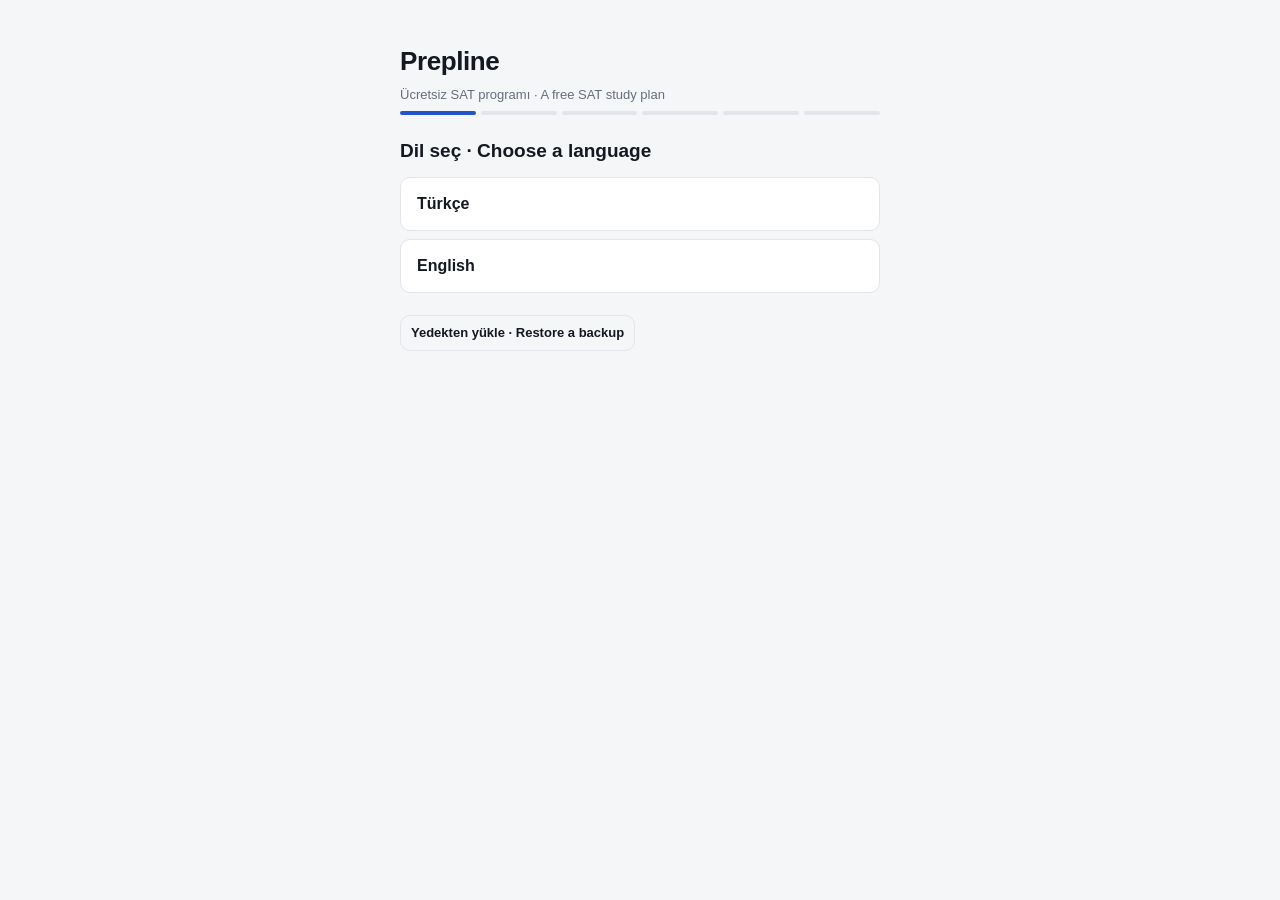
==== public/index.html @ 70d4f8e0 "Serve only public/ folder, link source code (v1.0.1) - Move site files into public/ and add wrangler" ====
<!doctype html>
<html lang="en">
<head>
<meta charset="utf-8">
<meta name="viewport" content="width=device-width,initial-scale=1,viewport-fit=cover">
<title>Prepline</title>
<meta name="description" content="A free daily SAT study plan: vocabulary, grammar lessons with narration, question log and progress tracking. Türkçe ve English.">
<meta name="theme-color" content="#2255c8">
<link rel="manifest" href="manifest.json">
<link rel="icon" href="icons/icon.svg" type="image/svg+xml">
<link rel="apple-touch-icon" href="icons/icon-192.png">
<meta name="apple-mobile-web-app-capable" content="yes">
<meta name="apple-mobile-web-app-status-bar-style" content="default">
<!-- Cloudflare Web Analytics: paste the snippet from the Cloudflare dashboard here (no cookies, no personal data). -->
<style>

:root{
  --bg:#f5f6f8; --card:#ffffff; --line:#e2e5ea; --fg:#141821; --dim:#666e7d;
  --acc:#2255c8; --acc-fg:#ffffff; --ok:#1d8a4e; --warn:#b8860b; --bad:#c0392b;
  --c-bilgi:#c0392b; --c-dil:#b8860b; --c-teknik:#2255c8; --c-dikkat:#7a4fb5;
  box-sizing:border-box;
  padding-top:env(safe-area-inset-top,0px);
  padding-bottom:env(safe-area-inset-bottom,0px);
}
@media (prefers-color-scheme:dark){
  :root:not([data-theme="light"]){
    --bg:#0b0e14; --card:#151a23; --line:#262d3a; --fg:#e8ecf3; --dim:#8c95a6;
    --acc:#4a86ff; --acc-fg:#08101f; --ok:#3ecf7a; --warn:#e0b341; --bad:#ff6b5b;
    --c-bilgi:#ff6b5b; --c-dil:#e0b341; --c-teknik:#4a86ff; --c-dikkat:#b18cff;
  }
}
:root[data-theme="dark"]{
  --bg:#0b0e14; --card:#151a23; --line:#262d3a; --fg:#e8ecf3; --dim:#8c95a6;
  --acc:#4a86ff; --acc-fg:#08101f; --ok:#3ecf7a; --warn:#e0b341; --bad:#ff6b5b;
  --c-bilgi:#ff6b5b; --c-dil:#e0b341; --c-teknik:#4a86ff; --c-dikkat:#b18cff;
}
:root[data-theme="amoled"]{
  --bg:#000000; --card:#0a0a0a; --line:#1e1e1e; --fg:#ededed; --dim:#8a8a8a;
  --acc:#4a86ff; --acc-fg:#000000; --ok:#3ecf7a; --warn:#e0b341; --bad:#ff6b5b;
  --c-bilgi:#ff6b5b; --c-dil:#e0b341; --c-teknik:#4a86ff; --c-dikkat:#b18cff;
}
*,*::before,*::after{box-sizing:inherit}
html,body{margin:0;padding:0}
body{
  background:var(--bg); color:var(--fg);
  font:16px/1.5 -apple-system,BlinkMacSystemFont,"Segoe UI",Roboto,sans-serif;
  -webkit-text-size-adjust:100%;
  padding-bottom:78px;
}
header{
  position:sticky; top:env(safe-area-inset-top,0px); z-index:20;
  background:var(--card); border-bottom:1px solid var(--line);
  padding:10px 14px; display:flex; align-items:center; gap:10px;
}
header h1{font-size:17px;margin:0;font-weight:700;letter-spacing:-.2px}
header .sub{font-size:12px;color:var(--dim);margin-left:auto;text-align:right;line-height:1.25}
#gPill{flex:0 0 auto;border:1px solid var(--line);background:var(--bg);color:var(--fg);border-radius:10px;
  padding:4px 9px;font:inherit;line-height:1.15;text-align:center;cursor:pointer;min-width:62px}
#gPill b{display:block;font-size:14px}
#gPill span{display:block;font-size:10.5px;font-weight:700}
#gPanel{position:fixed;right:10px;left:10px;top:58px;z-index:30;max-width:420px;margin-left:auto;
  background:var(--card);border:1px solid var(--line);border-radius:14px;padding:14px;
  box-shadow:0 10px 30px rgba(0,0,0,.25);font-size:13.5px;line-height:1.5}
#gPanel h3{margin:0 0 4px;font-size:14px}
#gPanel .gr{display:block;padding:8px 0;border-top:1px solid var(--line)}
#gPanel .gr:first-child{border-top:0;padding-top:0}
#gPanel .big{font-size:20px;font-weight:800}
#gPanel .muted{color:var(--dim);font-size:12.5px}
.mrow{display:flex;justify-content:space-between;gap:10px;padding:7px 0;border-top:1px solid var(--line);font-size:14px}
.mrow .mtr{color:var(--dim);text-align:right}
.mtag{display:inline-block;font-size:10.5px;font-weight:700;color:var(--ok);border:1px solid var(--ok);border-radius:6px;padding:0 5px;margin-left:4px;white-space:nowrap}
.mrow .mex{font-family:ui-monospace,Menlo,monospace;font-size:12.5px;color:var(--acc)}
details.card summary{cursor:pointer;list-style:none}
.seg{display:flex;gap:0;margin-bottom:12px;border:1px solid var(--line);border-radius:12px;overflow:hidden;background:var(--card)}
.seg button{flex:1;border:0;border-radius:0;background:transparent;padding:10px;font-weight:700;color:var(--dim)}
.seg button.on{background:var(--acc);color:var(--acc-fg)}
.root{border-top:1px solid var(--line);padding:10px 0}
.root .rh{display:flex;align-items:baseline;gap:8px;flex-wrap:wrap}
.root .rh b{font-size:17px}
.root .ro{font-size:12px;color:var(--dim)}
.root .dv{display:flex;justify-content:space-between;gap:8px;padding:5px 0 5px 12px;border-left:3px solid var(--acc);margin-top:5px;font-size:14px}
.root .dv span{color:var(--dim);text-align:right}
.root .add{display:flex;gap:6px;margin-top:8px}
.root .add input{padding:7px 9px;font-size:14px}
#noteFab{position:fixed;right:14px;bottom:calc(74px + env(safe-area-inset-bottom,0px));z-index:31;
  width:50px;height:50px;border-radius:25px;border:0;background:var(--acc);color:var(--acc-fg);
  font-size:22px;box-shadow:0 6px 18px rgba(0,0,0,.25);cursor:pointer;padding:0}
#noteFab i{position:absolute;top:-4px;right:-4px;min-width:18px;height:18px;border-radius:9px;background:var(--bad);
  color:#fff;font-size:11px;font-style:normal;font-weight:700;line-height:18px;padding:0 4px}
#notePanel{position:fixed;left:10px;right:10px;bottom:calc(132px + env(safe-area-inset-bottom,0px));top:64px;z-index:32;
  max-width:460px;margin-left:auto;background:var(--card);border:1px solid var(--line);border-radius:14px;
  padding:14px;overflow:auto;box-shadow:0 10px 30px rgba(0,0,0,.25)}
.nsrc{display:flex;gap:6px;flex-wrap:wrap;margin:8px 0}
.nsrc button{font-size:12.5px;padding:5px 10px}
.nsrc button.on,#noteFilter button.on{background:var(--acc);color:var(--acc-fg);border-color:var(--acc)}
.nitem{border-top:1px solid var(--line);padding:9px 0}
.nitem .nt{white-space:pre-wrap;font-size:14px}
.nitem .nm{font-size:11.5px;color:var(--dim);margin-top:2px}
.nitem.done .nt{opacity:.55}
main{padding:14px 14px 70px;max-width:760px;margin:0 auto}
section{display:none}
section.on{display:block}
.card{background:var(--card);border:1px solid var(--line);border-radius:14px;padding:14px;margin-bottom:12px}
.gstage{position:relative;border:1px solid var(--line);border-radius:12px;padding:18px 14px 14px;background:var(--bg);min-height:120px}
.gsent{font-size:19px;line-height:1.9}
.gsent span{transition:background .4s,color .4s;border-radius:5px}
.gA{background:color-mix(in srgb,#2f7cf6 22%,transparent);box-shadow:inset 0 -3px 0 #2f7cf6}
.gB{background:color-mix(in srgb,#9b5de5 22%,transparent);box-shadow:inset 0 -3px 0 #9b5de5}
.gC{background:color-mix(in srgb,#e09a24 24%,transparent);box-shadow:inset 0 -3px 0 #e09a24}
.gX.on{color:#fff;background:var(--bad);padding:0 3px;display:inline-block;animation:gshake .5s 2}
.gF.on{color:#fff;background:var(--ok);padding:0 3px;display:inline-block;animation:gpop .6s}
.gcar{font-weight:800}
@keyframes gshake{0%,100%{transform:translateX(0)}25%{transform:translateX(-4px)}75%{transform:translateX(4px)}}
@keyframes gpop{0%{transform:scale(.3);opacity:0}70%{transform:scale(1.25)}100%{transform:scale(1);opacity:1}}
.glabs{display:flex;flex-wrap:wrap;gap:6px;margin-top:12px;animation:gfade .5s}
.glab{font-size:12px;font-weight:700;padding:3px 8px;border-radius:999px}
.gbad,.gok{position:absolute;top:-10px;right:10px;font-size:12px;font-weight:800;padding:2px 8px;border-radius:999px;color:#fff;background:var(--bad);animation:gpop .4s}
.gok{background:var(--ok)}
.gsum{margin-top:10px;animation:gfade .5s}
.gen{font-style:normal;font-weight:700;color:var(--acc)}
.gcap{margin:10px 0 4px;font-size:15px;line-height:1.5;min-height:46px;animation:gfade .4s}
@keyframes gfade{from{opacity:0;transform:translateY(4px)}to{opacity:1;transform:none}}
.gctl{display:flex;gap:6px;flex-wrap:wrap}.gctl button{flex:0 0 auto}
.gdots{display:flex;gap:5px;justify-content:center;margin-top:8px}.gdots i{width:7px;height:7px;border-radius:50%;background:var(--line)}.gdots i.on{background:var(--acc)}
@media (prefers-reduced-motion:reduce){.gX.on,.gF.on,.glabs,.gcap,.gsum,.gbad,.gok{animation:none}}
.gl{border-left:3px solid var(--acc);padding:4px 0 4px 12px}
.gt{font-weight:700;font-size:16px;margin-bottom:4px}
.gx{font-size:14px;padding:6px 10px;border-radius:8px;margin-top:6px;font-style:italic}
.gx.ok{border:1px solid var(--ok)}.gx.bad{border:1px solid var(--bad);text-decoration:line-through;text-decoration-color:var(--bad)}
.gq{font-size:16px;line-height:1.5;margin:6px 0 10px}.gb{color:var(--acc);font-weight:700}
.gopts{display:flex;flex-direction:column;gap:6px}.gopt{text-align:left}
.gopt.right{border-color:var(--ok);background:color-mix(in srgb,var(--ok) 18%,transparent)}
.gopt.wrong{border-color:var(--bad);background:color-mix(in srgb,var(--bad) 18%,transparent)}
.gwhy{margin-top:10px;font-size:14px;padding:8px 10px;border-radius:8px;border:1px solid var(--line)}
.gwhy.ok{border-color:var(--ok)}.gwhy.bad{border-color:var(--bad)}
.grow{display:flex;justify-content:space-between;align-items:center;gap:8px;padding:5px 0;border-bottom:1px solid var(--line);font-size:14px}
.card h2{font-size:15px;margin:0 0 10px;font-weight:700}
.card h3{font-size:13px;margin:14px 0 8px;font-weight:700;color:var(--dim);text-transform:uppercase;letter-spacing:.4px}
p.muted{color:var(--dim);font-size:13px;margin:6px 0}
label{display:block;font-size:12px;color:var(--dim);margin:10px 0 4px;font-weight:600}
input,select,textarea{
  width:100%;padding:11px 12px;border:1px solid var(--line);border-radius:10px;
  background:var(--bg);color:var(--fg);font:inherit;font-size:15px;min-height:44px
}
textarea{min-height:68px;resize:vertical}
button{
  font:inherit;font-weight:600;border:1px solid var(--line);background:var(--card);color:var(--fg);
  padding:11px 14px;border-radius:10px;min-height:44px;cursor:pointer
}
button.primary{background:var(--acc);color:var(--acc-fg);border-color:var(--acc)}
button.ghost{background:transparent}
button.sm{padding:7px 10px;min-height:36px;font-size:13px}
button:active{transform:translateY(1px)}
.row{display:flex;gap:8px;flex-wrap:wrap}
.row>*{flex:1}
.chips{display:flex;gap:6px;flex-wrap:wrap;margin-top:4px}
.chip{
  padding:8px 12px;border-radius:999px;border:1px solid var(--line);background:transparent;
  font-size:13px;min-height:38px;color:var(--fg)
}
.chip[aria-pressed="true"]{background:var(--acc);color:var(--acc-fg);border-color:var(--acc)}
nav{
  position:fixed;left:0;right:0;bottom:0;z-index:30;display:flex;
  background:var(--card);border-top:1px solid var(--line);
  padding-bottom:env(safe-area-inset-bottom,0px)
}
nav button{
  flex:1;border:0;border-radius:0;background:transparent;padding:9px 2px 8px;
  font-size:11px;font-weight:600;color:var(--dim);min-height:56px;display:flex;
  flex-direction:column;align-items:center;justify-content:center;gap:3px
}
nav button .ic{font-size:19px;line-height:1}
nav button[aria-current="true"]{color:var(--acc)}
.task{display:flex;align-items:center;gap:11px;padding:11px 0;border-bottom:1px solid var(--line)}
.task:last-child{border-bottom:0}
.task .box{
  width:26px;height:26px;border-radius:8px;border:2px solid var(--line);flex:0 0 auto;
  display:flex;align-items:center;justify-content:center;font-size:15px;color:transparent
}
.task.done .box{background:var(--ok);border-color:var(--ok);color:#fff}
.task.done .t{text-decoration:line-through;color:var(--dim)}
.task .t{flex:1;font-size:14.5px}
.task .t small{display:block;color:var(--dim);font-size:12px;text-decoration:none}
.stat{display:flex;gap:8px;flex-wrap:wrap}
.stat>div{flex:1;min-width:66px;background:var(--bg);border:1px solid var(--line);border-radius:12px;padding:9px 8px}
.stat b{display:block;font-size:21px;line-height:1.15}
.stat span{font-size:11px;color:var(--dim)}
.item{border-bottom:1px solid var(--line);padding:11px 0}
.item:last-child{border-bottom:0}
.item .hd{display:flex;gap:8px;align-items:baseline}
.item .hd b{font-size:15px}
.item .hd .tag{font-size:11px;padding:2px 8px;border-radius:999px;border:1px solid var(--line);color:var(--dim)}
.item .sen{font-size:13.5px;color:var(--dim);font-style:italic;margin-top:4px;white-space:pre-wrap}
.item .mn{font-size:14px;margin-top:4px;white-space:pre-wrap}
.cat{font-size:11px;font-weight:700;padding:2px 8px;border-radius:999px;color:#fff}
.cat.bilgi{background:var(--c-bilgi)} .cat.dil{background:var(--c-dil)}
.cat.teknik{background:var(--c-teknik)} .cat.dikkat{background:var(--c-dikkat)}
.bar{height:9px;border-radius:99px;background:var(--line);overflow:hidden;margin-top:5px}
.bar>i{display:block;height:100%;background:var(--acc)}
.rev{text-align:center;padding:8px 0}
.rev .w{font-size:30px;font-weight:800;letter-spacing:-.5px;margin:10px 0}
.rev .s{font-size:14.5px;color:var(--dim);font-style:italic;margin:10px 0;line-height:1.55;white-space:pre-wrap}
.rev .m{font-size:19px;font-weight:600;margin:12px 0;color:var(--ok);white-space:pre-wrap}
details{border:1px solid var(--line);border-radius:10px;padding:10px 12px;margin-bottom:8px;background:var(--bg)}
details summary{cursor:pointer;font-weight:600;font-size:14.5px;list-style:none;display:flex;gap:8px;align-items:center}
details summary::-webkit-details-marker{display:none}
details summary .dot{width:9px;height:9px;border-radius:50%;background:var(--line);flex:0 0 auto}
details.learned summary .dot{background:var(--ok)}
details .bd{font-size:14px;color:var(--fg);margin-top:9px;line-height:1.6}
details .bd code{background:var(--card);padding:1px 5px;border-radius:5px;font-size:13px}
.scroll{overflow-x:auto;-webkit-overflow-scrolling:touch}
.warn{background:var(--bg);border:1px solid var(--warn);border-radius:10px;padding:10px;font-size:13px;margin-bottom:12px}
.hide{display:none!important}
#revGrade.hide{display:none!important}
.dup{background:var(--bg);border:1px solid var(--warn);border-radius:10px;padding:10px;margin-top:10px;font-size:13.5px;white-space:pre-wrap}
.lvl{width:8px;height:8px;border-radius:50%;flex:0 0 auto}
.trbox{margin-top:9px;padding:9px 11px;border-left:3px solid var(--acc);background:var(--card);border-radius:8px;font-size:13.5px;line-height:1.55}
a{color:var(--acc)}

/* onboarding */
#ob{position:fixed;inset:0;z-index:100;background:var(--bg);overflow:auto;padding:max(24px,env(safe-area-inset-top)) 16px 32px}
#ob .obw{max-width:480px;margin:0 auto}
#ob h1{font-size:26px;margin:18px 0 4px;letter-spacing:-.4px}
#ob h2{font-size:19px;margin:22px 0 6px}
#ob .big{display:flex;flex-direction:column;gap:8px;margin-top:12px}
#ob .big button{text-align:left;padding:14px 16px;font-size:16px}
#ob .big button.on{border-color:var(--acc);background:color-mix(in srgb,var(--acc) 14%,var(--card))}
#ob .big button small{display:block;color:var(--dim);font-weight:500;font-size:12.5px}
#ob .obnav{display:flex;gap:8px;margin-top:22px}
#ob .obnav button{flex:1}
#ob .err{color:var(--bad);font-size:13px;margin-top:8px;min-height:18px}
#ob .dots{display:flex;gap:5px;margin-top:6px}#ob .dots i{flex:1;height:4px;border-radius:2px;background:var(--line)}#ob .dots i.on{background:var(--acc)}
.sum li{margin:4px 0}
.tlink{font-size:12px;font-weight:600;margin-right:10px}
.about p{font-size:12.5px;color:var(--dim);margin:6px 0}

input,select,textarea,button{box-sizing:border-box}
.row>*{min-width:0}

</style>
</head>
<body>
<header>
  <h1 id="appName"></h1>
  <div class="sub" id="hdrSub"></div>
  <button id="gPill" onclick="toggleGauge()"><b id="gScore">—</b><span id="gLbl">…</span></button>
</header>

<div id="gPanel" class="hide"></div>
<button id="noteFab" onclick="toggleNotes()">+<i id="noteCnt" class="hide">0</i></button>
<div id="notePanel" class="hide">
  <h2 style="margin:0 0 4px" data-i="inb_title"></h2>
  <p class="muted" style="margin:0" data-i="inb_hint"></p>
  <div style="display:flex;gap:8px;margin-top:8px">
    <input id="inbIn" data-ip="inb_ph" lang="en" spellcheck="true" autocapitalize="none" autocorrect="off" autocomplete="off"
      onkeydown="if(event.key==='Enter'){event.preventDefault();addInbox();}" onpaste="inbPaste(event)">
    <button onclick="addInbox()" style="flex:0 0 auto" data-i="add"></button>
  </div>
  <p class="muted" style="margin:6px 0 0;font-size:12px" data-i="inb_multi"></p>
  <button id="inbGo" onclick="processInbox()" style="width:100%;margin-top:10px"></button>
  <div id="noteList" style="margin-top:6px"></div>
</div>

<div id="ob" class="hide"><div class="obw" id="obBox"></div></div>

<main>
<section id="s-bugun" class="on">
  <div id="memWarn" class="warn hide" data-i="mem_warn"></div>
  <div class="card">
    <h2 id="todayTitle"></h2>
    <p class="muted" id="nextUp" style="margin:0 0 10px"></p>
    <div class="stat">
      <div><b id="stStreak">0</b><span data-i="st_streak"></span></div>
      <div><b id="stDue">0</b><span data-i="st_due"></span></div>
      <div><b id="stWords">0</b><span data-i="st_words"></span></div>
      <div><b id="stDays">—</b><span data-i="st_days"></span></div>
    </div>
  </div>
  <div class="card">
    <h2><span data-i="h_tasks"></span> <span id="phaseLbl" class="muted" style="font-size:12.5px;font-weight:600"></span></h2>
    <div id="taskList"></div>
  </div>
  <div class="card">
    <h2 data-i="h_qlog"></h2>
    <p class="muted" style="margin:0 0 6px" data-i="qlog_hint"></p>
    <select id="qSk"></select>
    <div class="row" style="margin-top:8px">
      <div><label data-i="correct"></label><input id="qC" type="number" inputmode="numeric" min="0" placeholder="7"></div>
      <div><label data-i="total"></label><input id="qN" type="number" inputmode="numeric" min="1" placeholder="10"></div>
    </div>
    <button class="primary" style="width:100%;margin-top:10px" onclick="addQlog()" data-i="save"></button>
    <p class="muted" id="qToday" style="margin:8px 0 0;font-size:12.5px"></p>
  </div>
  <div class="card">
    <h2 data-i="h_quick"></h2>
    <div class="row">
      <button class="primary" onclick="go('kelime');startReview()" data-i="quick_rev"></button>
      <button onclick="go('hata')" data-i="quick_err"></button>
    </div>
  </div>
</section>

<section id="s-kelime">
  <div class="seg">
    <button id="segW" class="on" onclick="kwView('w')" data-i="seg_words"></button>
    <button id="segR" onclick="kwView('r')" data-i="seg_roots"></button>
  </div>
  <div id="kwRoots" class="hide">
    <div class="card">
      <h2 data-i="r_new"></h2>
      <div class="row">
        <div><label data-i="r_root"></label><input id="rRoot" placeholder="cred" lang="en" autocapitalize="none" autocorrect="off" spellcheck="false"></div>
        <div><label data-i="r_mean"></label><input id="rMean"></div>
      </div>
      <label><span data-i="r_orig"></span> <span style="font-weight:400" data-i="opt"></span></label>
      <input id="rOrig" placeholder="Latin: credere">
      <button class="primary" style="width:100%;margin-top:10px" onclick="addRoot()" data-i="r_save"></button>
    </div>
    <div class="card">
      <h2><span data-i="r_mine"></span> (<span id="rCount">0</span>)</h2>
      <input id="rSearch" data-ip="r_search" oninput="renderRoots()">
      <div id="rootList"></div>
    </div>
  </div>
  <div id="kwWords">
    <div class="card">
      <h2 data-i="rev_title"></h2>
      <div id="revEmpty">
        <p class="muted" id="revEmptyMsg"></p>
        <button class="sm" onclick="startReview(true)" data-i="rev_all"></button>
      </div>
      <div id="revBox" class="hide">
        <p class="muted" id="revCount"></p>
        <div class="rev">
          <div class="w" id="revWord"></div>
          <div class="s" id="revSen"></div>
          <div class="m hide" id="revMean"></div>
        </div>
        <button class="primary" id="revShow" style="width:100%" onclick="revealCard()" data-i="rev_show"></button>
        <div class="hide" id="revGrade" style="margin-top:8px;display:grid;grid-template-columns:1fr 1fr;gap:8px">
          <button onclick="gradeCard(0)" style="border-color:var(--bad)" data-i="g0"></button>
          <button onclick="gradeCard(1)" style="border-color:var(--warn)" data-i="g1"></button>
          <button onclick="gradeCard(2)" style="border-color:var(--ok)" data-i="g2"></button>
          <button onclick="gradeCard(3)" style="border-color:var(--acc)" data-i="g3"></button>
        </div>
      </div>
    </div>
    <div class="card">
      <h2 data-i="w_new"></h2>
      <label data-i="w_word"></label>
      <div id="inbHint" class="hide" style="font-size:12.5px;color:var(--acc);font-weight:600;margin-bottom:6px"></div>
      <input id="wWord" placeholder="hinder" lang="en" spellcheck="true" autocapitalize="none" autocorrect="off" autocomplete="off" oninput="checkDup()">
      <div class="row" style="margin-top:8px">
        <button class="sm" onclick="lookupWord()" data-i="w_dict"></button>
        <button class="sm ghost" id="btnTureng" onclick="openTureng()" data-i="w_tureng"></button>
      </div>
      <label><span data-i="w_sen"></span> <span style="font-weight:400" data-i="w_sen_hint"></span></label>
      <textarea id="wSen" lang="en" spellcheck="true" autocapitalize="none" autocorrect="off" placeholder="such concerns didn't ___ her efforts"></textarea>
      <label data-i="w_mean"></label>
      <input id="wMean">
      <div id="dupBox" class="dup hide"></div>
      <div id="dictOut" class="muted"></div>
      <button class="primary" style="width:100%;margin-top:12px" id="btnSave" onclick="addWord()" data-i="save"></button>
    </div>
    <div class="card">
      <h2><span data-i="w_mine"></span> (<span id="wCount">0</span>)</h2>
      <input id="wSearch" data-ip="search" oninput="renderWords()">
      <div id="wordList"></div>
    </div>
  </div>
</section>

<section id="s-hata">
  <div class="card">
    <h2 data-i="e_add"></h2>
    <label data-i="e_sec"></label>
    <div class="chips" id="chSec"></div>
    <label data-i="e_dom"></label>
    <select id="eDomain"></select>
    <label data-i="e_why"></label>
    <div class="chips" id="chCat"></div>
    <label id="eTrRow" style="display:flex;align-items:center;gap:9px;margin-top:12px">
      <input type="checkbox" id="eTr" style="width:22px;height:22px;min-height:0;flex:0 0 auto">
      <span style="font-size:14px;color:var(--fg);font-weight:600" data-i="e_tr"></span>
    </label>
    <details style="margin-top:12px">
      <summary data-i="e_detail"></summary>
      <label data-i="e_no"></label>
      <input id="eNo" placeholder="M2-16">
      <label data-i="e_src"></label>
      <input id="eSrc" placeholder="Practice 1">
      <label data-i="e_note"></label>
      <textarea id="eNote"></textarea>
    </details>
    <button class="primary" style="width:100%;margin-top:12px" onclick="addError()" data-i="save"></button>
  </div>
  <div class="card">
    <h2 data-i="e_dist"></h2>
    <div id="catDist"></div>
    <h3 data-i="e_bydom"></h3>
    <div id="domDist"></div>
  </div>
  <div class="card">
    <h2><span data-i="e_recs"></span> (<span id="eCount">0</span>)</h2>
    <div class="chips" id="chFilter"></div>
    <div id="errList"></div>
  </div>
</section>

<section id="s-ogren">
  <div class="card">
    <h2 data-i="gr_title"></h2>
    <p class="muted" data-i="gr_hint"></p>
    <div id="gramBox"></div>
  </div>
  <div class="card">
    <h2 data-i="c_title"></h2>
    <p class="muted" data-i="c_hint"></p>
    <div class="bar"><i id="allBar" style="width:0%"></i></div>
    <p class="muted" id="allProg" style="margin-top:8px"></p>
    <div class="chips" id="chTr" style="margin-top:8px"></div>
  </div>
  <div id="currList"></div>
</section>

<section id="s-mat">
  <div class="card">
    <h2 data-i="m_title"></h2>
    <p class="muted" id="mathInfo"></p>
    <input id="mathQ" data-ip="m_search" oninput="renderMath()" lang="en" spellcheck="false" style="margin-top:8px">
  </div>
  <div id="mathList"></div>
</section>

<section id="s-ilerleme">
  <div class="card">
    <h2 data-i="p_tests"></h2>
    <div class="scroll"><div id="chart"></div></div>
    <div id="testList" style="margin-top:8px"></div>
    <details style="margin-top:10px">
      <summary data-i="p_add"></summary>
      <label data-i="p_name"></label><input id="tName" placeholder="Practice 1">
      <div class="row">
        <div><label>R&amp;W</label><input id="tRw" type="number" inputmode="numeric" placeholder="600"></div>
        <div><label>Math</label><input id="tMa" type="number" inputmode="numeric" placeholder="600"></div>
      </div>
      <label data-i="p_date"></label><input id="tDate" type="date">
      <button class="primary" style="width:100%;margin-top:10px" onclick="addTest()" data-i="save"></button>
    </details>
  </div>
  <div class="card">
    <h2 data-i="p_skills"></h2>
    <div id="skillTable"></div>
  </div>
  <div class="card" id="trCard">
    <h2 data-i="p_tr"></h2>
    <p class="muted" data-i="p_tr_hint"></p>
    <div id="trStat"></div>
  </div>
  <div class="card">
    <h2 data-i="s_title"></h2>
    <label data-i="s_lang"></label>
    <div class="chips" id="chLang"></div>
    <label data-i="s_exam"></label>
    <select id="examSel" onchange="examSelChange()"></select>
    <input id="examDate" type="date" class="hide" onchange="saveExam(this.value)" style="margin-top:6px">
    <label data-i="s_target"></label>
    <div class="chips" id="chTarget"></div>
    <label data-i="s_mins"></label>
    <div class="chips" id="chMins"></div>
    <label id="eslRow" style="display:flex;align-items:center;gap:9px;margin-top:12px">
      <input type="checkbox" id="sEsl" onchange="setEsl(this.checked)" style="width:22px;height:22px;min-height:0;flex:0 0 auto">
      <span style="font-size:14px;color:var(--fg);font-weight:600" data-i="s_esl"></span>
    </label>
    <label style="display:flex;align-items:center;gap:9px;margin-top:12px">
      <input type="checkbox" id="sMath" onchange="setMathDrip(this.checked)" style="width:22px;height:22px;min-height:0;flex:0 0 auto">
      <span style="font-size:14px;color:var(--fg);font-weight:600" data-i="s_mathdrip"></span>
    </label>
    <label data-i="s_rev"></label>
    <div class="chips" id="chRev"></div>
    <label data-i="s_new"></label>
    <div class="chips" id="chNew"></div>
    <p class="muted" style="margin-top:6px" data-i="s_lim_hint"></p>
    <label data-i="s_theme"></label>
    <div class="chips" id="chTheme"></div>
    <h3 data-i="s_backup"></h3>
    <div class="row">
      <button onclick="exportData()" data-i="s_export"></button>
      <button onclick="document.getElementById('impFile').click()" data-i="s_import"></button>
    </div>
    <input type="file" id="impFile" accept="application/json" class="hide" onchange="importData(this)">
    <button class="ghost sm" style="margin-top:12px;color:var(--bad);border-color:var(--bad)" onclick="resetAll()" data-i="s_reset"></button>
    <h3 data-i="s_about"></h3>
    <div class="about">
      <p id="verInfo"></p>
      <p data-i="s_local"></p>
      <p data-i="s_disc"></p>
      <p><span id="srcWrap"><a id="srcLink" href="#" target="_blank" rel="noopener" data-i="s_src"></a> · </span><a href="privacy.html" target="_blank" rel="noopener" data-i="s_priv"></a></p>
    </div>
  </div>
</section>
</main>

<nav>
  <button onclick="go('bugun')" data-t="bugun"><span class="ic">◉</span><span data-i="nav_today"></span></button>
  <button onclick="go('kelime')" data-t="kelime"><span class="ic">◆</span><span data-i="nav_words"></span></button>
  <button onclick="go('hata')" data-t="hata"><span class="ic">✕</span><span data-i="nav_err"></span></button>
  <button onclick="go('ogren')" data-t="ogren"><span class="ic">▤</span><span data-i="nav_learn"></span></button>
  <button onclick="go('mat')" data-t="mat"><span class="ic">∫</span><span data-i="nav_math"></span></button>
  <button onclick="go('ilerleme')" data-t="ilerleme"><span class="ic">▲</span><span data-i="nav_prog"></span></button>
</nav>

<script>
/* ---------- arayüz metinleri / interface strings ---------- */
var I18N={
tr:{
 nav_today:"Bugün",nav_words:"Kelime",nav_err:"Hata",nav_learn:"Öğren",nav_math:"Mat",nav_prog:"İlerleme",
 days:["Pazar","Pazartesi","Salı","Çarşamba","Perşembe","Cuma","Cumartesi"],
 mons:["Ocak","Şubat","Mart","Nisan","Mayıs","Haziran","Temmuz","Ağustos","Eylül","Ekim","Kasım","Aralık"],
 ob_welcome:"SAT'e hazırlık için ücretsiz, günlük bir program.",ob_lang:"Dil seç",
 ob_exam:"Sınav tarihin ne?",ob_exam_hint:"Resmi SAT tarihleri (College Board). Başka bir tarih de seçebilirsin.",ob_other:"Başka tarih",ob_unknown:"Henüz bilmiyorum",
 ob_esl:"İngilizce ana dilin mi?",ob_yes:"Evet",ob_no:"Hayır",
 ob_score:"Şu anki puanın?",ob_score_hint:"Son tam deneme ya da gerçek sınav puanın (400-1600).",ob_noscore:"Henüz deneme çözmedim",
 ob_target:"Hedef puanın?",ob_mins:"Günde ne kadar ayırabilirsin?",ob_min:"{0} dk",
 ob_mins_hint:"30 dk: temel · 60 dk: önerilen · 90 dk: yoğun",
 ob_next:"Devam",ob_back:"Geri",ob_start:"Başla",ob_plan:"Planın hazır",
 ob_sum1:"Sınava {0} gün var ({1}).",ob_sum2:"{0} → {1} hedefi.",ob_sum2b:"Hedef: {0}. İlk iş: puanını ölçmek için bir tam deneme.",
 ob_sum3:"Aşamalar:",ob_sum4:"İlk tam deneme: {0}",ob_bad_score:"400-1600 arası bir puan gir.",ob_bad_target:"Hedef, şu anki puandan yüksek olmalı.",ob_bad_date:"İleri bir tarih seç.",
 ph_names:["Temel","Hacim","Prova"],ph_until:"{0} tarihine kadar",ph_exam:"sınava kadar",ph_lbl:"Hedef {0} · Aşama {1}/3: {2}",
 ph_desc:["kelime, gramer kuralları, düzenli soru","her gün soru, düzenli deneme","iki haftada bir tam deneme + analiz"],
 st_streak:"günlük seri",st_due:"tekrar",st_words:"kelime",st_days:"sınava gün",
 h_tasks:"Günün görevleri",h_qlog:"Soru kaydı",qlog_hint:"Question Bank'te bir set bitince gir. Odak becerisi buna göre seçilir.",
 correct:"Doğru",total:"Toplam",save:"Kaydet",q_today:"Bugün: {0}",q_none:"Bugün henüz kayıt yok.",q_bad:"Doğru ve toplam sayısını kontrol et.",
 h_quick:"Hızlı giriş",quick_rev:"Kelime tekrarı",quick_err:"Yanlış ekle",
 exam_in:"Sınava {0} gün",
 t_kelime:"Kelime tekrarı",t_kelime_s:"Kelimeler sekmesi · her gün · atlama",
 t_gramer:"Gramer antrenmanı (~10 dk)",t_gramer_s:"Öğren sekmesi · yeni kural + tekrar soruları · bitince kendiliğinden işaretlenir",
 t_okuma:"Okuma: 1 kısa İngilizce makale",t_okuma_s:"Science News Explores gibi · sözlüksüz oku · bilmediğin 2-3 kelimeyi + kutusuna yaz",
 t_dinleme:"Dinleme: 15 dk İngilizce",t_dinleme_s:"Tek video, üç geçiş: altyazısız → İngilizce altyazı → altyazısız",
 t_rw:"R&W: {0} soru, süreli {1} dk",t_rw_s:"Question Bank · {0} · sonucu Soru kaydı'na gir · yanlışları Hata sekmesine",
 t_mat:"Matematik: {0} soru, süreli {1} dk",t_mat_s:"Question Bank · {0} · Desmos'u dene · sonucu Soru kaydı'na gir",
 t_modul_rw:"Süreli R&W modülü: 27 soru, 32 dk",t_modul_rw_s:"Question Bank'ten karışık · 16. soruda en az 18 dk kalmalı · takıldığını işaretle, geç · boş bırakma",
 t_modul_m:"Süreli Math modülü: 22 soru, 35 dk",t_modul_m_s:"Question Bank'ten karışık · 11. soruda en az 18 dk kalmalı · boş bırakma",
 t_deneme:"Tam Bluebook denemesi",t_deneme_s:"Sınav koşullarında, tek oturum (~2 sa 15 dk) · puanı İlerleme sekmesine gir",
 t_analiz:"Dünkü denemeyi analiz et",t_analiz_s:"Her yanlışı Hata sekmesine gir · nedeni: bilgi / dil / soru tipi / dikkat · Soru kaydı'na işle",
 t_defter:"Hata defterini gözden geçir",t_defter_s:"Haftanın yanlışlarına bak · aynı hatayı iki kez yaptıysan Öğren sekmesinde o konuyu oku",
 t_tekrarq:"Geçen haftanın yanlışlarını yeniden çöz",t_tekrarq_s:"Question Bank'te soru ID'siyle ara",
 focus:"Odak: {0} ({1})",link_qb:"Question Bank",link_bb:"Bluebook",link_sne:"Science News Explores",
 g_score:"Tahmini puan",g_none:"Henüz deneme yok. Puanı yalnız tam deneme ölçer.",g_based:"{0} denemeye dayalı · son deneme {1} gün önce",
 g_old:"Veri eski. Yeni bir tam deneme çöz.",g_trend:"Eğilim",g_trend_none:"En az 2 deneme, aralarında 14+ gün gerekli.",
 g_perm:"puan/ay",g_unrel:"(yalnız {0} deneme, güvenilmez; 3+ gerekli)",g_need:"Hedef {0} için gereken: <b>ayda +{1}</b> ({2} gün kaldı)",
 g_eff:"Çalışma düzeni (son 7 gün)",g_eff_line:"Görev tamamlama <b>%{0}</b> · kelime tekrarı {1}/7 gün · bugün {2}",g_miss:"En çok atlanan:",
 g_scale:"%90+ Mükemmel · %75+ Harika · %55+ İyi · %35+ Zayıf · altı Düşük",
 g_note:"Çalışma düzeni puanını tahmin etmez; ne kadar düzenli çalıştığını gösterir. Gerçek seviyeni yalnız tam deneme ölçer. Aralık, tek denemenin ölçüm hatasını (yaklaşık ±40) gösterir.",
 g_lbls:["Mükemmel","Harika","İyi","Zayıf","Düşük"],g_new:"Yeni",
 inb_title:"Kelime kutusu",inb_hint:"İzlerken ya da okurken sadece kelimeyi yaz, Enter'a bas, devam et. Bitince \"Sırayla işle\" ile cümlesini ve anlamını ekle.",
 inb_ph:"kelime ya da ifade",add:"Ekle",inb_multi:"Birden çok kelimeyi alt alta yapıştırabilirsin.",inb_go:"Sırayla işle",inb_go_n:"Sırayla işle ({0})",inb_empty:"Kutu boş",
 inb_proc:"Kelime kutusundan · {0} kelime kaldı · cümlesini ve anlamını yaz, Kaydet",inb_done:"Kelime kutusu bitti.",tag_acad:"akademik",process:"işle",del:"sil",
 seg_words:"Kelimeler",seg_roots:"Kökler",
 r_new:"Yeni kök",r_root:"Kök",r_mean:"Anlamı",r_orig:"Kökeni",opt:"(isteğe bağlı)",r_save:"Kökü kaydet",r_mine:"Köklerim",r_search:"Kök ya da türev ara…",
 r_need:"Kök ve anlam gerekli.",r_dup:"Bu kök zaten var.",r_delq:"Kök ve türevleri silinsin mi?",r_deriv:"türev kelime",r_dmean:"anlamı",r_none:"Henüz kök yok. İlk kökünü yukarıdan ekle.",none:"Sonuç yok.",
 rev_title:"Tekrar",rev_empty:"Bugün tekrar bekleyen kelime yok. Yeni kelime ekleyebilirsin.",rev_all:"Yine de çalış (tümü)",rev_show:"Anlamı göster",
 g0:"Öğrenmek zor",g1:"İlk defa",g2:"Biliyorum",g3:"Çok iyi biliyorum",
 rev_grp_math:"Matematik",rev_grp_new:"Yeni kelime",rev_grp_rev:"Tekrar",rev_left:"kalan: tekrar {0} · yeni {1} · matematik {2}",
 rev_limit:"Bugün {0}/{1} tekrar · {2}/{3} yeni kelime",rev_capped:"Bugünkü limit doldu. {0} kelime yarına kaldı — aralıklı tekrar böyle çalışır. {1}.",
 rev_nothing:"Bugün tekrar bekleyen kelime yok. {0}. {1}",rev_next:"Sıradaki {0} kelime {1} tarihinde gelecek.",no_sen:"cümle yok",
 w_new:"Yeni kelime",w_word:"Kelime / ifade",w_dict:"Sözlükten getir",w_tureng:"Tureng'de aç",w_sen:"Karşına çıktığı cümle",w_sen_hint:"(en değerli kısım)",
 w_mean:"Anlamı (Türkçe)",w_mine:"Kelimelerim",search:"Ara...",w_none:"Henüz kelime yok.",edit:"düzenle",
 w_dup:"Bu kelime zaten var.",w_state:"Durum: {0} · {1} tekrar",w_update:"Var olanı güncelle",w_empty:"Kelime boş olamaz.",delq:"Silinsin mi?",
 lv:["zor","yeni","biliniyor","çok iyi"],today_l:"bugün",tomorrow:"yarın",in_days:"{0} gün sonra",no_mean:"(anlam yok)",
 d_search:"Aranıyor...",d_none:"Tanım bulunamadı.",d_off:"Sözlüğe ulaşılamadı.",
 e_add:"Yanlış ekle",e_sec:"Bölüm",e_dom:"Alan (domain)",e_why:"Neden kaçırdın?",e_tr:"Türkçe çeviriye ihtiyaç duydum",e_detail:"Detay (isteğe bağlı)",
 e_no:"Soru no / ID",e_src:"Deneme / kaynak",e_note:"Not",e_dist:"Dağılım",e_bydom:"Alanlara göre",e_recs:"Kayıtlar",all:"Hepsi",e_trtag:"çeviri gerekti",e_none:"Kayıt yok.",
 cats:{bilgi:"Konuyu bilmiyordum",dil:"İngilizceyi anlamadım",teknik:"Soru tipini bilmiyordum",dikkat:"Dikkat / süre"},catshort:{bilgi:"Bilgi",dil:"Dil",teknik:"Teknik",dikkat:"Dikkat"},
 gr_title:"Gramer antrenmanı",gr_hint:"Her gün 1 yeni kural + 3 soru. Öğrendiğin kurallar zamanı gelince 1 soruyla tekrar gelir (yanlışsa ertesi gün).",
 gr_prog:"{0} / {1} kural başladı · tamamı ~{2} gün sonra biter",gr_today:"Bugün:",gr_new1:"<b>1 yeni kural</b> (anlatım + 3 soru)",gr_rev:"<b>{0} tekrar sorusu</b>",
 gr_start:"Başla",gr_done:"Bugünlük bitti ✓",gr_mix:"Ekstra: karışık 6 soru",gr_weak:"Zorlandığın:",gr_rules:"Kurallar ({0})",gr_watch:"▶ İzle",gr_queued:"sırada",
 gr_rev_tag:" · tekrar",gr_new_tag:" · yeni kural",gr_mix_tag:" · karışık",gr_written:"Yazılı açıklama",gr_got:"Anladım → 3 soru",gr_close:"Kapat",
 gr_right:"Doğru.",gr_wrong:"Yanlış.",gr_cont:"Devam",gr_exit:"Çık",gr_score:"<b>{0} / {1}</b> doğru.",gr_again:"Yarın tekrar gelecek: {0}",
 gp_look:"Şu cümleye bak.",gp_wrong:"✗ yanlış",gp_right:"✓ doğru",gp_play:"▶ Oynat",gp_pause:"❚❚ Durdur",gp_replay:"↻ Baştan",gp_slow:"Yavaş",gp_norm:"Normal",
 c_title:"Müfredat",c_hint:"Digital SAT'in ölçtüğü her şey. Bir konuyu bitirince \"Öğrendim\" işaretle.",c_prog:"{0} / {1} konu tamamlandı",
 c_en:"Sadece İngilizce",c_tr:"Türkçe de göster",c_trbtn:"Türkçe",c_learned:"Öğrendim",c_unlearn:"Öğrenmedim",
 m_title:"Matematik terimleri",m_search:"Ara: slope, eğim…",m_info:"{0} terim · {1} tanesi tekrar listende",m_info_drip:" · her gün 3 yenisi ekleniyor",m_in:"tekrarda",
 m_groups:{q:"Soru kalıpları",geo:"Geometri ve trigonometri",basic:"SAT Math temel"},
 p_tests:"Deneme puanları",p_add:"Yeni deneme ekle",p_name:"Ad",p_date:"Tarih",p_both:"İki puanı da gir.",p_none:"Henüz deneme yok",p_start:"Başlangıç puanı",
 p_skills:"Beceri doğruluğu",p_sk_none:"Henüz kayıt yok. Question Bank'te bir set çözünce Bugün sekmesindeki \"Soru kaydı\"na gir.",
 p_sk_note:"En zayıftan güçlüye sıralı. Görevler en zayıf beceriyi öne çıkarır. %80 altı = öncelik.",p_sets:"{0} set",
 p_tr:"Çeviri bağımlılığı",p_tr_hint:"Yanlışlarında çeviriye ihtiyaç duyma oranı. Düşmesi gerekir.",p_tr_all:"tüm kayıtlar",p_tr_old:"ilk yarı",p_tr_new:"son yarı",
 p_tr_down:"Düşüyor. Sistem çalışıyor.",p_tr_up:"Yükseliyor. Kelime ve okuma temposunu artır.",p_tr_flat:"Sabit. Daha fazla veri gerek.",nodata:"Henüz veri yok.",
 s_title:"Ayarlar",s_lang:"Dil",s_exam:"Sınav tarihi",s_target:"Hedef puan",s_mins:"Günlük süre",s_esl:"İngilizce ana dilim değil",
 s_rev:"Günlük tekrar limiti",s_new:"Günlük yeni kelime limiti",s_lim_hint:"Kelime eklemek sınırsız — bu ayar sadece bir günde kaçının tekrara gireceğini belirler. Öneri: 100 tekrar + 10 yeni ≈ günde 20 dk.",
 s_mathdrip:"Her gün 3 matematik terimi ekle",s_theme:"Tema",themes:["Sistem","Açık","Koyu","AMOLED"],
 s_backup:"Yedek",s_export:"Yedek al",s_import:"Yedekten yükle",s_imp_q:"Mevcut veriler silinip yedek yüklenecek. Devam?",s_imp_ok:"Yedek yüklendi.",s_imp_bad:"Dosya okunamadı.",
 s_reset:"Her şeyi sıfırla",s_reset_q:"Tüm verilerin silinecek ve baştan başlayacaksın. Emin misin?",
 s_about:"Hakkında",s_ver:"Sürüm {0}",s_local:"Verilerin sadece bu cihazda, tarayıcında saklanır. Hesap yok, sunucuya bir şey gönderilmez. Cihaz değiştirirken \"Yedek al\" kullan.",
 s_disc:"Bu uygulama College Board ile bağlantılı değildir. SAT, College Board'un tescilli markasıdır.",s_src:"Açık kaynak",s_priv:"Gizlilik",
 mem_warn:"Veritabanı açılamadı — bu görünümde veriler kalıcı değil. Gizli sekmedeysen normal sekmede aç.",
 tagline:"SAT için ücretsiz günlük program"
},
en:{
 nav_today:"Today",nav_words:"Words",nav_err:"Mistakes",nav_learn:"Learn",nav_math:"Math",nav_prog:"Progress",
 days:["Sunday","Monday","Tuesday","Wednesday","Thursday","Friday","Saturday"],
 mons:["January","February","March","April","May","June","July","August","September","October","November","December"],
 ob_welcome:"A free daily study plan for the SAT.",ob_lang:"Choose a language",
 ob_exam:"When is your test?",ob_exam_hint:"Official SAT dates (College Board). You can also pick another date.",ob_other:"Other date",ob_unknown:"I don't know yet",
 ob_esl:"Is English your first language?",ob_yes:"Yes",ob_no:"No",
 ob_score:"What is your current score?",ob_score_hint:"Your latest full practice test or real SAT score (400-1600).",ob_noscore:"I haven't taken a practice test",
 ob_target:"What is your target score?",ob_mins:"How much time can you study per day?",ob_min:"{0} min",
 ob_mins_hint:"30 min: essentials · 60 min: recommended · 90 min: intensive",
 ob_next:"Next",ob_back:"Back",ob_start:"Start",ob_plan:"Your plan is ready",
 ob_sum1:"{0} days until your test ({1}).",ob_sum2:"From {0} to {1}.",ob_sum2b:"Target: {0}. First step: a full practice test to measure your level.",
 ob_sum3:"Phases:",ob_sum4:"First full practice test: {0}",ob_bad_score:"Enter a score between 400 and 1600.",ob_bad_target:"Your target must be higher than your current score.",ob_bad_date:"Pick a future date.",
 ph_names:["Foundation","Volume","Rehearsal"],ph_until:"until {0}",ph_exam:"until the test",ph_lbl:"Target {0} · Phase {1}/3: {2}",
 ph_desc:["vocabulary, grammar rules, regular practice","daily practice, regular tests","a full test every two weeks + review"],
 st_streak:"day streak",st_due:"reviews",st_words:"words",st_days:"days left",
 h_tasks:"Today's tasks",h_qlog:"Question log",qlog_hint:"Log each Question Bank set when you finish it. Your focus skill is chosen from this.",
 correct:"Correct",total:"Total",save:"Save",q_today:"Today: {0}",q_none:"Nothing logged today.",q_bad:"Check the correct and total numbers.",
 h_quick:"Quick actions",quick_rev:"Review words",quick_err:"Log a mistake",
 exam_in:"{0} days to the test",
 t_kelime:"Word review",t_kelime_s:"Words tab · every day · don't skip",
 t_gramer:"Grammar training (~10 min)",t_gramer_s:"Learn tab · new rule + review questions · checks itself off when done",
 t_okuma:"Reading: 1 short English article",t_okuma_s:"e.g. Science News Explores · read without a dictionary · add 2-3 new words to the + box",
 t_dinleme:"Listening: 15 min of English",t_dinleme_s:"One video, three passes: no subtitles → English subtitles → no subtitles",
 t_rw:"R&W: {0} questions, timed {1} min",t_rw_s:"Question Bank · {0} · log the result · add mistakes to the Mistakes tab",
 t_mat:"Math: {0} questions, timed {1} min",t_mat_s:"Question Bank · {0} · try Desmos · log the result",
 t_modul_rw:"Timed R&W module: 27 questions, 32 min",t_modul_rw_s:"Mixed Question Bank set · at question 16 you need 18+ min left · flag and skip · never leave a blank",
 t_modul_m:"Timed Math module: 22 questions, 35 min",t_modul_m_s:"Mixed Question Bank set · at question 11 you need 18+ min left · never leave a blank",
 t_deneme:"Full Bluebook practice test",t_deneme_s:"Test conditions, one sitting (~2 h 15 min) · enter your score in the Progress tab",
 t_analiz:"Review yesterday's practice test",t_analiz_s:"Log every mistake in the Mistakes tab · reason: knowledge / language / question type / attention · update the question log",
 t_defter:"Review your mistake log",t_defter_s:"Look at this week's mistakes · if you made the same one twice, reread that topic in Learn",
 t_tekrarq:"Redo last week's mistakes",t_tekrarq_s:"Search the Question Bank by question ID",
 focus:"Focus: {0} ({1})",link_qb:"Question Bank",link_bb:"Bluebook",link_sne:"Science News Explores",
 g_score:"Estimated score",g_none:"No practice tests yet. Only a full practice test measures your score.",g_based:"based on {0} test(s) · last test {1} days ago",
 g_old:"Data is old. Take a new full practice test.",g_trend:"Trend",g_trend_none:"Needs at least 2 tests, 14+ days apart.",
 g_perm:"points/month",g_unrel:"(only {0} tests, unreliable; 3+ needed)",g_need:"Needed for {0}: <b>+{1} per month</b> ({2} days left)",
 g_eff:"Study consistency (last 7 days)",g_eff_line:"Tasks done <b>{0}%</b> · word review {1}/7 days · today {2}",g_miss:"Most skipped:",
 g_scale:"90%+ Excellent · 75%+ Great · 55%+ Good · 35%+ Weak · below Low",
 g_note:"Consistency does not predict your score; it shows how regularly you study. Only a full practice test measures your level. The range shows the measurement error of one test (about ±40).",
 g_lbls:["Excellent","Great","Good","Weak","Low"],g_new:"New",
 inb_title:"Word box",inb_hint:"While reading or watching, just type the word, press Enter, and keep going. Later, use \"Process\" to add its sentence and meaning.",
 inb_ph:"word or phrase",add:"Add",inb_multi:"You can paste several words, one per line.",inb_go:"Process",inb_go_n:"Process ({0})",inb_empty:"Box is empty",
 inb_proc:"From the word box · {0} left · write its sentence and meaning, then Save",inb_done:"Word box is empty.",tag_acad:"academic",process:"process",del:"delete",
 seg_words:"Words",seg_roots:"Roots",
 r_new:"New root",r_root:"Root",r_mean:"Meaning",r_orig:"Origin",opt:"(optional)",r_save:"Save root",r_mine:"My roots",r_search:"Search roots or words…",
 r_need:"Root and meaning are required.",r_dup:"This root already exists.",r_delq:"Delete this root and its words?",r_deriv:"related word",r_dmean:"meaning",r_none:"No roots yet. Add your first one above.",none:"No results.",
 rev_title:"Review",rev_empty:"No words due today. You can add new words.",rev_all:"Study anyway (all)",rev_show:"Show meaning",
 g0:"Hard",g1:"First time",g2:"I know it",g3:"I know it well",
 rev_grp_math:"Math",rev_grp_new:"New word",rev_grp_rev:"Review",rev_left:"left: review {0} · new {1} · math {2}",
 rev_limit:"Today {0}/{1} reviews · {2}/{3} new words",rev_capped:"Today's limit is reached. {0} words moved to tomorrow — spaced repetition works this way. {1}.",
 rev_nothing:"No words due today. {0}. {1}",rev_next:"The next {0} word(s) are due on {1}.",no_sen:"no sentence",
 w_new:"New word",w_word:"Word / phrase",w_dict:"Look up",w_tureng:"Open Tureng",w_sen:"Sentence where you found it",w_sen_hint:"(the most useful part)",
 w_mean:"Meaning",w_mine:"My words",search:"Search...",w_none:"No words yet.",edit:"edit",
 w_dup:"You already have this word.",w_state:"Status: {0} · {1} reviews",w_update:"Update existing",w_empty:"The word can't be empty.",delq:"Delete?",
 lv:["hard","new","known","well known"],today_l:"today",tomorrow:"tomorrow",in_days:"in {0} days",no_mean:"(no meaning)",
 d_search:"Searching...",d_none:"No definition found.",d_off:"Dictionary not reachable.",
 e_add:"Log a mistake",e_sec:"Section",e_dom:"Domain",e_why:"Why did you miss it?",e_tr:"I needed a translation",e_detail:"Details (optional)",
 e_no:"Question no. / ID",e_src:"Test / source",e_note:"Note",e_dist:"Breakdown",e_bydom:"By domain",e_recs:"Entries",all:"All",e_trtag:"needed translation",e_none:"No entries.",
 cats:{bilgi:"Didn't know the topic",dil:"Didn't understand the English",teknik:"Didn't know the question type",dikkat:"Attention / time"},catshort:{bilgi:"Knowledge",dil:"Language",teknik:"Technique",dikkat:"Attention"},
 gr_title:"Grammar training",gr_hint:"1 new rule + 3 questions each day. Rules you learned come back as 1 review question when due (wrong answers return the next day).",
 gr_prog:"{0} / {1} rules started · all done in ~{2} days",gr_today:"Today:",gr_new1:"<b>1 new rule</b> (lesson + 3 questions)",gr_rev:"<b>{0} review question(s)</b>",
 gr_start:"Start",gr_done:"Done for today ✓",gr_mix:"Extra: 6 mixed questions",gr_weak:"Needs work:",gr_rules:"Rules ({0})",gr_watch:"▶ Watch",gr_queued:"coming",
 gr_rev_tag:" · review",gr_new_tag:" · new rule",gr_mix_tag:" · mixed",gr_written:"Written explanation",gr_got:"Got it → 3 questions",gr_close:"Close",
 gr_right:"Correct.",gr_wrong:"Wrong.",gr_cont:"Continue",gr_exit:"Exit",gr_score:"<b>{0} / {1}</b> correct.",gr_again:"Coming back tomorrow: {0}",
 gp_look:"Look at this sentence.",gp_wrong:"✗ wrong",gp_right:"✓ correct",gp_play:"▶ Play",gp_pause:"❚❚ Pause",gp_replay:"↻ Replay",gp_slow:"Slow",gp_norm:"Normal",
 c_title:"Curriculum",c_hint:"Everything the Digital SAT measures. Mark a topic \"Learned\" when you finish it.",c_prog:"{0} / {1} topics done",
 c_en:"English only",c_tr:"Show Turkish",c_trbtn:"Turkish",c_learned:"Learned",c_unlearn:"Not learned",
 m_title:"Math terms",m_search:"Search: slope, vertex…",m_info:"{0} terms · {1} in your review list",m_info_drip:" · 3 new ones added daily",m_in:"in review",
 m_groups:{q:"Question words",geo:"Geometry and trigonometry",basic:"SAT Math basics"},
 p_tests:"Practice test scores",p_add:"Add a practice test",p_name:"Name",p_date:"Date",p_both:"Enter both scores.",p_none:"No tests yet",p_start:"Starting score",
 p_skills:"Skill accuracy",p_sk_none:"Nothing logged yet. After a Question Bank set, use \"Question log\" on the Today tab.",
 p_sk_note:"Sorted from weakest to strongest. Tasks focus on your weakest skill. Below 80% = priority.",p_sets:"{0} set(s)",
 p_tr:"Translation dependence",p_tr_hint:"How often you needed a translation for a mistake. This should go down.",p_tr_all:"all entries",p_tr_old:"first half",p_tr_new:"second half",
 p_tr_down:"Going down. It's working.",p_tr_up:"Going up. Read more and add more words.",p_tr_flat:"Flat. Need more data.",nodata:"No data yet.",
 s_title:"Settings",s_lang:"Language",s_exam:"Test date",s_target:"Target score",s_mins:"Daily time",s_esl:"English is not my first language",
 s_rev:"Daily review limit",s_new:"Daily new word limit",s_lim_hint:"Adding words is unlimited — this only sets how many enter review each day. Suggested: 100 reviews + 10 new ≈ 20 min a day.",
 s_mathdrip:"Add 3 math terms every day",s_theme:"Theme",themes:["System","Light","Dark","AMOLED"],
 s_backup:"Backup",s_export:"Download backup",s_import:"Restore backup",s_imp_q:"Your current data will be replaced by the backup. Continue?",s_imp_ok:"Backup restored.",s_imp_bad:"Could not read the file.",
 s_reset:"Reset everything",s_reset_q:"All your data will be deleted and you will start over. Are you sure?",
 s_about:"About",s_ver:"Version {0}",s_local:"Your data stays on this device, in your browser. No account, nothing is sent to a server. Use \"Download backup\" when you switch devices.",
 s_disc:"This app is not affiliated with College Board. SAT is a trademark registered by College Board.",s_src:"Open source",s_priv:"Privacy",
 mem_warn:"Could not open the database — data will not be saved in this view. If you are in a private window, open a normal one.",
 tagline:"A free daily SAT study plan"
}};

/* içerik / content — generated by mkcontent.py */
var GRAM=[{"id": "b1", "ok": "The museum closed early; the storm had cut the power.", "bad": "The museum closed early, the storm had cut the power.", "t": {"tr": "Bağımsız iki cümle: virgül yetmez", "en": "Two complete sentences: a comma is not enough"}, "r": {"tr": "İki tam cümleyi (öznesi ve yüklemi olan) sadece virgülle bağlayamazsın. Nokta, noktalı virgül ya da 'virgül + and/but/so' kullan.", "en": "You cannot join two complete sentences (each with its own subject and verb) with only a comma. Use a period, a semicolon, or a comma plus and / but / so."}, "q": [{"s": "The museum closed ___ storm had knocked out the power.", "o": ["early; the", "early, the", "early the", "early, and, the"], "w": {"tr": "İki tam cümle var. Virgül tek başına bağlayamaz (comma splice); noktalı virgül bağlar.", "en": "Two complete sentences. A comma alone cannot join them (a comma splice); a semicolon can."}}, {"s": "Bees communicate through ___ forager's movements show others where flowers are.", "o": ["dance. A", "dance, a", "dance a", "dance; and a"], "w": {"tr": "İki bağımsız cümle: nokta ile ayır. 'dance; and' yanlış — noktalı virgülden sonra and gelmez.", "en": "Two independent sentences: separate them with a period. 'dance; and' is wrong: 'and' does not follow a semicolon."}}, {"s": "Gold does not ___ is used in electronics that must last for decades.", "o": ["rust, so it", "rust, it", "rust it", "rust; so, it"], "w": {"tr": "'virgül + so' iki cümleyi bağlar. Sadece virgül yetmez.", "en": "'Comma + so' joins two sentences. A comma alone is not enough."}}]}, {"id": "b2", "ok": "The trail is short, but it climbs steeply.", "bad": "The trail is short but, it climbs steeply.", "t": {"tr": "Virgül + FANBOYS (and, but, so, yet, or)", "en": "Comma + FANBOYS (and, but, so, yet, or)"}, "r": {"tr": "İki tam cümleyi 'and, but, so, yet, or, nor, for' ile bağlarken bağlacın ÖNÜNE virgül gelir, arkasına gelmez.", "en": "When you join two complete sentences with and, but, so, yet, or, nor, or for, the comma goes BEFORE the conjunction, not after it."}, "q": [{"s": "Marie Curie won a Nobel Prize in ___ later won a second one in chemistry.", "o": ["physics, and she", "physics and, she", "physics, and, she", "physics; and she"], "w": {"tr": "Virgül bağlacın önünde, arkasında değil.", "en": "The comma goes before the conjunction, not after it."}}, {"s": "The trail is ___ climbs steeply.", "o": ["short, but it", "short but, it", "short, but, it", "short; but it"], "w": {"tr": "Virgül 'but'un önüne gelir.", "en": "The comma goes before 'but'."}}, {"s": "Rain was ___ festival went ahead as planned.", "o": ["forecast, yet the", "forecast yet, the", "forecast, yet, the", "forecast: yet the"], "w": {"tr": "'yet' bir FANBOYS bağlacı: önüne virgül.", "en": "'yet' is a FANBOYS conjunction: the comma goes before it."}}]}, {"id": "b3", "ok": "The recipe needs three ingredients: flour, water, and salt.", "bad": "The recipe needs: flour, water, and salt.", "t": {"tr": "İki nokta (:) sadece TAM cümleden sonra", "en": "A colon comes only after a complete sentence"}, "r": {"tr": "İki nokta, kendinden önceki kısım tek başına tam bir cümleyse kullanılır; arkasından liste, açıklama ya da örnek gelir. 'includes:' gibi yarım cümleden sonra gelmez.", "en": "Use a colon only when the part before it could stand alone as a complete sentence. A list, an explanation, or an example follows. Never put a colon after an unfinished phrase like 'includes:'."}, "q": [{"s": "The recipe needs only three ___ flour, water, and salt.", "o": ["ingredients:", "ingredients;", "ingredients", "ingredients, which:"], "w": {"tr": "Önceki kısım tam cümle, arkası liste → iki nokta.", "en": "The first part is a complete sentence and a list follows, so use a colon."}}, {"s": "The results were ___ new drug worked.", "o": ["clear: the", "clear, the", "clear the", "clear, and, the"], "w": {"tr": "İki nokta, önceki cümleyi açıklayan cümleyi tanıtır.", "en": "A colon introduces a sentence that explains the one before it."}}, {"s": "The research team included ___ chemist, a biologist, and a physicist.", "o": ["a", ": a", "; a", "— a"], "w": {"tr": "'included' yarım kalıyor (nesnesi yok) → iki nokta konmaz.", "en": "'included' is unfinished (it needs its object), so no colon."}}]}, {"id": "b4", "ok": "Some birds migrate; others stay all year.", "bad": "Because the soil was dry; the farmers waited.", "t": {"tr": "Noktalı virgül = nokta", "en": "A semicolon works like a period"}, "r": {"tr": "Noktalı virgülün iki tarafı da tam cümle olmalı. Yan cümleden (Because…, Although…) sonra noktalı virgül gelmez. İstisna: içinde virgül olan listelerde öğeleri ayırır.", "en": "Both sides of a semicolon must be complete sentences. A dependent clause (Because…, Although…) cannot be followed by a semicolon. Exception: in a list whose items already contain commas, semicolons separate the items."}, "q": [{"s": "Some birds migrate thousands of ___ stay in the same area all year.", "o": ["miles; others", "miles, others", "miles others", "miles: and others"], "w": {"tr": "İki tam cümle: noktalı virgül.", "en": "Two complete sentences: use a semicolon."}}, {"s": "Because the soil was ___ farmers delayed planting.", "o": ["dry, the", "dry; the", "dry. The", "dry: the"], "w": {"tr": "'Because…' yan cümle; tek başına cümle değil → virgül.", "en": "'Because…' is a dependent clause and cannot stand alone, so use a comma."}}, {"s": "The tour stops in Paris, ___ Rome, Italy; and Madrid, Spain.", "o": ["France;", "France,", "France:", "France"], "w": {"tr": "Öğelerin içinde virgül var → öğeleri noktalı virgülle ayır.", "en": "The items already contain commas, so separate them with semicolons."}}]}, {"id": "b5", "ok": "Kepler—who studied planets—was also an astrologer.", "bad": "Kepler—who studied planets, was also an astrologer.", "t": {"tr": "Ek bilgi çiftle açılır, çiftle kapanır", "en": "Extra information opens and closes with the same mark"}, "r": {"tr": "Cümleden çıkarılabilen ek bilgi iki virgül, iki tire ya da parantez arasına alınır. Hangisiyle açıldıysa onunla kapanmalı.", "en": "Information you could remove from the sentence goes between two commas, two dashes, or parentheses. Close it with the same mark you opened it with."}, "q": [{"s": "The coelacanth, a fish once thought to be ___ found alive in 1938.", "o": ["extinct, was", "extinct— was", "extinct was", "extinct; was"], "w": {"tr": "Virgülle açıldı → virgülle kapanır.", "en": "It opened with a comma, so it closes with a comma."}}, {"s": "Kepler—who studied planetary ___ also an astrologer.", "o": ["motion—was", "motion, was", "motion was", "motion; was"], "w": {"tr": "Tireyle açıldı → tireyle kapanır.", "en": "It opened with a dash, so it closes with a dash."}}, {"s": "The festival's main event (a parade through the old ___ at noon.", "o": ["town) starts", "town, starts", "town— starts", "town starts"], "w": {"tr": "Parantez açıldı → parantez kapanır.", "en": "It opened with a parenthesis, so it closes with one."}}]}, {"id": "b6", "ok": "The comedian Jemaine Clement voiced the crab.", "bad": "The comedian, Jemaine Clement, voiced the crab.", "t": {"tr": "Gerekli bilgi virgülsüz", "en": "Essential information takes no commas"}, "r": {"tr": "Kimden bahsedildiğini belirleyen bilgi virgül almaz: 'comedian Jemaine Clement', 'students who finish early', 'the painting that hangs…'.", "en": "Information that tells you WHICH person or thing you mean takes no commas: 'the comedian Jemaine Clement', 'students who finish early', 'the painting that hangs…'."}, "q": [{"s": "The Nigerian writer ___ the Nobel Prize in 1986.", "o": ["Wole Soyinka won", "Wole Soyinka, won", ", Wole Soyinka won", ", Wole Soyinka, won"], "w": {"tr": "İsim, 'writer'ın kim olduğunu belirliyor → virgül yok.", "en": "The name tells you which writer, so no commas."}}, {"s": "Students ___ the project early may present first.", "o": ["who finish", ", who finish", "who finish,", ", who finish,"], "w": {"tr": "Hangi öğrenciler? Bilgi gerekli → virgül yok.", "en": "Which students? The information is essential, so no commas."}}, {"s": "The painting ___ in the hallway was a gift.", "o": ["that hangs", ", that hangs", "that hangs,", ", that hangs,"], "w": {"tr": "'that' ile başlayan kısım her zaman gerekli bilgi → virgülsüz.", "en": "A clause starting with 'that' is always essential, so no commas."}}]}, {"id": "b7", "ok": "The scientists who studied the samples concluded that…", "bad": "The scientists who studied the samples, concluded that…", "t": {"tr": "Özne ile yüklem arasına noktalama girmez", "en": "No punctuation between subject and verb"}, "r": {"tr": "Özne ile yüklemin, yüklem ile nesnesinin arasına virgül, noktalı virgül, iki nokta ya da tire konmaz (çift virgüllü ek bilgi hariç).", "en": "Do not put a comma, semicolon, colon, or dash between a subject and its verb, or between a verb and its object (except a pair of commas around extra information)."}, "q": [{"s": "The scientists who studied the samples ___ that the rocks were volcanic.", "o": ["concluded", ", concluded", "; concluded", "— concluded"], "w": {"tr": "Özne uzun olsa da yüklemden ayrılmaz.", "en": "Even a long subject is not separated from its verb."}}, {"s": "The main goal of the program ___ to reduce waste.", "o": ["is", ", is", "—is", ": is"], "w": {"tr": "Özne + yüklem arası boş.", "en": "Nothing goes between the subject and the verb."}}, {"s": "The survey found ___ residents supported the plan.", "o": ["that most", "that, most", "that: most", ", that most"], "w": {"tr": "'found that…' nesne; araya noktalama girmez.", "en": "'found that…' is the object; no punctuation goes in between."}}]}, {"id": "b8", "ok": "They investigated how their use could be regulated.", "bad": "They investigated how could their use be regulated?", "t": {"tr": "Dolaylı soru = düz cümle", "en": "An indirect question is a statement"}, "r": {"tr": "'…asked how / wondered why / investigated whether…' ile başlayan soru, soru değildir: normal sırayla yazılır ve nokta ile biter.", "en": "A question reported after '…asked how / wondered why / investigated whether…' is not a real question: use normal word order and end with a period."}, "q": [{"s": "Researchers wanted to know why ___", "o": ["the lake was shrinking.", "was the lake shrinking?", "the lake was shrinking?", "was the lake shrinking."], "w": {"tr": "Dolaylı soru: özne + yüklem sırası, sonda nokta.", "en": "Indirect question: subject before verb, period at the end."}}, {"s": "The historian asked how ___", "o": ["the letters had survived.", "had the letters survived?", "the letters had survived?", "had the letters survived."], "w": {"tr": "Düz sıra + nokta.", "en": "Normal word order and a period."}}, {"s": "Engineers are studying whether ___", "o": ["the design can withstand earthquakes.", "can the design withstand earthquakes?", "the design can withstand earthquakes?", "can the design withstand earthquakes."], "w": {"tr": "'whether' ile gelen dolaylı soru: düz cümle.", "en": "An indirect question with 'whether' is a statement."}}]}, {"id": "b9", "ok": "After the storm passed, the crew repaired the roof.", "bad": "After the storm passed the crew repaired the roof.", "t": {"tr": "Girişteki yan cümleden sonra virgül", "en": "Comma after an opening clause"}, "r": {"tr": "Cümle 'After…, Although…, To…, Because…' gibi bir girişle başlıyorsa, giriş bitince virgül konur.", "en": "If the sentence opens with a phrase like 'After…, Although…, To…, Because…', put a comma where the opening ends."}, "q": [{"s": "After the storm ___ crew repaired the roof.", "o": ["passed, the", "passed the", "passed; the", "passed: the"], "w": {"tr": "Giriş bitti → virgül.", "en": "The opening phrase ends here, so add a comma."}}, {"s": "Although the plan was ___ council approved it.", "o": ["expensive, the", "expensive the", "expensive; the", "expensive. The"], "w": {"tr": "'Although…' yan cümle → virgül; nokta/noktalı virgül onu yalnız bırakır.", "en": "'Although…' is a dependent clause, so use a comma. A period or semicolon would leave it alone."}}, {"s": "To finish the bridge on ___ company hired extra workers.", "o": ["time, the", "time the", "time; the", "time: the"], "w": {"tr": "Giriş (To…) → virgül.", "en": "An opening 'To…' phrase is followed by a comma."}}]}, {"id": "b10", "ok": "The kit includes a map, a compass, and a whistle.", "bad": "The kit includes, a map, a compass, and a whistle.", "t": {"tr": "Listelerde virgül", "en": "Commas in a list"}, "r": {"tr": "Üç ve daha fazla öğe virgülle ayrılır; listenin ilk öğesinden önce virgül konmaz.", "en": "Separate three or more items with commas. Do not put a comma before the first item."}, "q": [{"s": "The kit includes a ___ compass, and a whistle.", "o": ["map, a", "map a", "map; a", "map: a"], "w": {"tr": "Liste öğeleri virgülle ayrılır.", "en": "List items are separated by commas."}}, {"s": "The garden grows ___", "o": ["corn, beans, and squash.", ", corn, beans, and squash.", "corn beans, and squash.", "corn, beans and, squash."], "w": {"tr": "İlk öğeden önce virgül yok; 'and'den sonra virgül yok.", "en": "No comma before the first item, and no comma right after 'and'."}}, {"s": "Volunteers planted ___ the river, and painted benches.", "o": ["trees, cleaned", "trees cleaned", "trees; cleaned", "trees: cleaned"], "w": {"tr": "Üç eylemli liste → virgül.", "en": "A list of three actions takes commas."}}]}, {"id": "f1", "ok": "The collection of ancient coins is displayed.", "bad": "The collection of ancient coins are displayed.", "t": {"tr": "Özne-yüklem uyumu: gerçek özneyi bul", "en": "Subject-verb agreement: find the real subject"}, "r": {"tr": "Yüklem, araya giren 'of the…' kısmına değil gerçek özneye uyar. 'The collection of coins IS', 'The results of the test SUPPORT'. 'Each' tekildir.", "en": "The verb agrees with the real subject, not with the 'of the…' phrase in between. 'The collection of coins IS', 'The results of the test SUPPORT'. 'Each' is singular."}, "q": [{"s": "The collection of ancient coins ___ displayed in the main hall.", "o": ["is", "are", "were", "have been"], "w": {"tr": "Özne 'collection' (tekil), 'coins' değil.", "en": "The subject is 'collection' (singular), not 'coins'."}}, {"s": "The results of the experiment ___ the hypothesis.", "o": ["support", "supports", "has supported", "is supporting"], "w": {"tr": "Özne 'results' (çoğul).", "en": "The subject is 'results' (plural)."}}, {"s": "Each of the paintings ___ a hidden signature.", "o": ["contains", "contain", "are containing", "have contained"], "w": {"tr": "'Each' her zaman tekil.", "en": "'Each' is always singular."}}]}, {"id": "f2", "ok": "Using public domain songs ensures that…", "bad": "Using public domain songs ensure that…", "t": {"tr": "-ing / to… ile başlayan özne tekildir", "en": "A subject that starts with -ing or to is singular"}, "r": {"tr": "'Reading letters', 'Using these songs', 'To build tunnels' gibi eylem öznesi tek bir şeydir → tekil yüklem (helps, ensures, was).", "en": "A subject like 'Reading letters', 'Using these songs', or 'To build tunnels' is one action, so it takes a singular verb (helps, ensures, was)."}, "q": [{"s": "Reading old letters ___ historians understand daily life.", "o": ["helps", "help", "have helped", "are helping"], "w": {"tr": "Özne 'Reading' (tek eylem) → tekil.", "en": "The subject 'Reading' is one action, so it is singular."}}, {"s": "Planting native flowers ___ bees and butterflies.", "o": ["attracts", "attract", "are attracting", "have attracted"], "w": {"tr": "-ing özne tekil.", "en": "An -ing subject is singular."}}, {"s": "Keeping the records accurate ___ difficult for the clerks.", "o": ["was", "were", "are", "have been"], "w": {"tr": "-ing özne tekil → was.", "en": "An -ing subject is singular, so 'was'."}}]}, {"id": "f3", "ok": "He considered them (the forks) dangerous.", "bad": "He considered it (the forks) dangerous.", "t": {"tr": "Zamir, yerini tuttuğu isme uyar", "en": "A pronoun matches the noun it replaces"}, "r": {"tr": "Tekil isim (company, team, committee) → it / its. Çoğul isim (forks, scientists) → they / them / their.", "en": "A singular noun (company, team, committee) takes it / its. A plural noun (forks, scientists) takes they / them / their."}, "q": [{"s": "The company announced that ___ would open a new factory.", "o": ["it", "they", "we", "one"], "w": {"tr": "'company' tekil → it.", "en": "'company' is singular, so 'it'."}}, {"s": "Forks were rare in medieval Europe, and many people considered ___ unnecessary.", "o": ["them", "it", "this", "that"], "w": {"tr": "'Forks' çoğul → them.", "en": "'Forks' is plural, so 'them'."}}, {"s": "The committee released ___ final report on Friday.", "o": ["its", "their", "it's", "they're"], "w": {"tr": "'committee' tekil → its.", "en": "'committee' is singular, so 'its'."}}]}, {"id": "f4", "ok": "The octopus can change its color.", "bad": "The octopus can change it's color.", "t": {"tr": "its / it's — their / there / they're", "en": "its / it's — their / there / they're"}, "r": {"tr": "its = onun (iyelik), it's = it is. their = onların, there = orada, they're = they are. 'its'' diye bir şey yok.", "en": "its = belonging to it; it's = it is. their = belonging to them; there = in that place; they're = they are. There is no such word as its'."}, "q": [{"s": "The octopus can change ___ color in less than a second.", "o": ["its", "it's", "its'", "their"], "w": {"tr": "İyelik → its (kesme işaretsiz).", "en": "Possession, so 'its' with no apostrophe."}}, {"s": "The students left ___ notebooks in the lab.", "o": ["their", "there", "they're", "theirs"], "w": {"tr": "Onların → their.", "en": "Belonging to them, so 'their'."}}, {"s": "___ likely that the ruins are older than first thought.", "o": ["It's", "Its", "Its'", "It is'"], "w": {"tr": "It is likely → It's.", "en": "It is likely, so 'It's'."}}]}, {"id": "f5", "ok": "Place your hands between the two antennas.", "bad": "Place your hand's between the two antenna's.", "t": {"tr": "İyelik mi, çoğul mu?", "en": "Possessive or plural?"}, "r": {"tr": "Tekil iyelik: -'s (the phrase's). Çoğul: -s (hands). Çoğul iyelik: -s' (eagles' nests). Cümlede bir şeye sahip olma yoksa kesme işareti koyma.", "en": "Singular possessive: -'s (the phrase's). Plural: -s (hands). Plural possessive: -s' (eagles' nests). No ownership, no apostrophe."}, "q": [{"s": "The ___ new owner restored it completely.", "o": ["house's", "houses", "houses'", "house"], "w": {"tr": "Tek ev, sahiplik → house's.", "en": "One house, possession, so 'house's'."}}, {"s": "Both ___ nests were built on the cliff.", "o": ["eagles'", "eagle's", "eagles", "eagles's"], "w": {"tr": "Çok kartal + sahiplik → eagles'.", "en": "Many eagles plus possession, so 'eagles''."}}, {"s": "Place your ___ on the table.", "o": ["hands", "hand's", "hands'", "hand's'"], "w": {"tr": "Sahiplik yok, sadece çoğul → hands.", "en": "No possession, just plural, so 'hands'."}}]}, {"id": "f6", "ok": "In 2023, the team published a study.", "bad": "In 2023, the team publishing a study.", "t": {"tr": "Cümlenin çekimli bir yüklemi olmalı", "en": "A sentence needs a finite verb"}, "r": {"tr": "Her cümlenin çekimli bir yüklemi olmalı (published, illuminates). '-ing', 'to…', 'having…' tek başına yüklem olamaz.", "en": "Every sentence needs a real, conjugated verb (published, illuminates). An -ing word, a to-verb, or 'having…' cannot be the main verb on its own."}, "q": [{"s": "In 2023, the team ___ a study on whale genes.", "o": ["published", "publishing", "having published", "to publish"], "w": {"tr": "Cümlenin yüklemi lazım → published.", "en": "The sentence needs a main verb, so 'published'."}}, {"s": "The lamp inside the sculpture ___ the glass.", "o": ["illuminates", "illuminating", "to illuminate", "having illuminated"], "w": {"tr": "Çekimli yüklem → illuminates.", "en": "A finite verb: 'illuminates'."}}, {"s": "The volcano, which had been quiet for centuries, ___ in 1980.", "o": ["erupted", "erupting", "to erupt", "having erupted"], "w": {"tr": "'which…' ek bilgi; ana yüklem eksik → erupted.", "en": "The 'which…' part is extra; the main verb is missing, so 'erupted'."}}]}, {"id": "f7", "ok": "A decade later, Land used the filter.", "bad": "A decade later, Land uses the filter.", "t": {"tr": "Zaman uyumu", "en": "Tense consistency"}, "r": {"tr": "Fiil zamanı metindeki zaman ifadesine uyar: 'in 1939' → geçmiş; 'each night' → geniş zaman; 'by the time … arrived' → had + V3.", "en": "Match the verb tense to the time words in the text: 'in 1939' means past; 'each night' means present; 'by the time … arrived' means had + past participle."}, "q": [{"s": "In 1929 Land invented a filter. A decade later, he ___ it to build a camera.", "o": ["used", "uses", "will use", "is using"], "w": {"tr": "Geçmişte bir olay → used.", "en": "An event in the past, so 'used'."}}, {"s": "Each night, a lamp inside the tree ___ the green bottles.", "o": ["lights", "lit", "will have lit", "had lit"], "w": {"tr": "Her gece tekrar eden durum → geniş zaman.", "en": "Something that happens every night, so simple present."}}, {"s": "By the time the rescue team arrived, the hikers ___ the summit.", "o": ["had reached", "reach", "will reach", "are reaching"], "w": {"tr": "Geçmişteki bir andan önce → had reached.", "en": "Before a moment in the past, so 'had reached'."}}]}, {"id": "f8", "ok": "Using a telescope, the astronomer spotted a comet.", "bad": "Using a telescope, a comet was spotted.", "t": {"tr": "Sarkan niteleyici (dangling modifier)", "en": "Dangling modifier"}, "r": {"tr": "Cümle 'Born in…, Using…, Exhausted…' gibi bir ifadeyle başlıyorsa, virgülden hemen sonra o işi yapan kişi/şey gelmelidir.", "en": "If a sentence opens with a phrase like 'Born in…, Using…, Exhausted…', the person or thing doing that action must come right after the comma."}, "q": [{"s": "Born in a small village, ___", "o": ["the poet wrote about rural life.", "rural life was the poet's subject.", "the poems described rural life.", "rural life filled the poet's work."], "w": {"tr": "Köyde doğan kişi şair → virgülden sonra 'the poet'.", "en": "The poet was born in the village, so 'the poet' comes right after the comma."}}, {"s": "Using a telescope, ___", "o": ["the astronomer spotted a new comet.", "a new comet was spotted.", "the comet appeared to the astronomer.", "a discovery was made by the astronomer."], "w": {"tr": "Teleskobu kullanan → astronomer.", "en": "The one using the telescope is the astronomer."}}, {"s": "Exhausted after the race, ___", "o": ["the runner sat down.", "the bench was where the runner sat.", "sitting down was what the runner did.", "the runner's shoes were left by the door."], "w": {"tr": "Yorgun olan → the runner.", "en": "The one who is exhausted is the runner."}}]}];
var GANIM={"b1": {"bad": [["The museum closed early", "A"], [",", "X"], [" the storm had cut the power.", "B"]], "ok": [["The museum closed early", "A"], [";", "F"], [" the storm had cut the power.", "B"]], "lab": {"tr": {"A": "tam cümle 1", "B": "tam cümle 2"}, "en": {"A": "sentence 1", "B": "sentence 2"}}, "n": {"tr": ["Bu cümlede iki parça var. İkisinin de öznesi ve yüklemi var. Yani ikisi de tek başına tam bir cümle.", "Aralarında sadece virgül var. Virgül iki tam cümleyi bağlayamaz. Buna {comma splice} denir ve SAT bunu çok sorar.", "Çözüm: noktalı virgül, nokta, ya da virgül artı {and, but, so} gibi bir bağlaç.", "Kısaca: iki tam cümle, tek bir virgülle birleşmez."], "en": ["This sentence has two parts. Each part has its own subject and verb, so each one is a complete sentence.", "Only a comma sits between them. A comma cannot join two complete sentences. This is called a comma splice, and the SAT tests it a lot.", "The fix: a semicolon, a period, or a comma plus a word like and, but, or so.", "In short: two complete sentences never join with just a comma."]}}, "b2": {"bad": [["The trail is short", "A"], [" but,", "X"], [" it climbs steeply.", "B"]], "ok": [["The trail is short", "A"], [", but", "F"], [" it climbs steeply.", "B"]], "lab": {"tr": {"A": "tam cümle 1", "B": "tam cümle 2"}, "en": {"A": "sentence 1", "B": "sentence 2"}}, "n": {"tr": ["İki tam cümle, {but} bağlacıyla birleşiyor.", "Virgül yanlış yerde. Bağlacın arkasına konmuş.", "Doğrusu: virgül bağlacın önüne gelir. Önce virgül, sonra {but}.", "Kısaca: iki tam cümleyi {and, but, so, yet, or} ile bağlarken virgül bağlaçtan önce gelir."], "en": ["Two complete sentences are joined by the word but.", "The comma is in the wrong place. It comes after the conjunction.", "Correct: the comma comes before the conjunction. Comma first, then but.", "In short: when and, but, so, yet, or joins two sentences, the comma goes before the conjunction."]}}, "b3": {"bad": [["The recipe needs", "A"], [":", "X"], [" flour, water, and salt.", "C"]], "ok": [["The recipe needs three ingredients", "A"], [":", "F"], [" flour, water, and salt.", "C"]], "lab": {"tr": {"A": "iki noktadan önceki kısım", "C": "liste"}, "en": {"A": "before the colon", "C": "list"}}, "n": {"tr": ["İki noktadan önceki kısma bak: {The recipe needs.} Neye ihtiyaç var? Cümle yarım kalmış.", "Yarım cümleden sonra iki nokta konmaz.", "Önce cümleyi tamamla: {The recipe needs three ingredients.} Artık tam cümle, iki nokta koyabiliriz.", "Kısaca: iki noktadan önce, tek başına tam bir cümle olmalı."], "en": ["Look at the part before the colon: The recipe needs. Needs what? The sentence is unfinished.", "A colon cannot follow an unfinished sentence.", "Finish the sentence first: The recipe needs three ingredients. Now it is complete, so the colon works.", "In short: before a colon, you need a sentence that could stand on its own."]}}, "b4": {"bad": [["Because the soil was dry", "A"], [";", "X"], [" the farmers waited.", "B"]], "ok": [["Because the soil was dry", "A"], [",", "F"], [" the farmers waited.", "B"]], "lab": {"tr": {"A": "yan cümle (Because…)", "B": "tam cümle"}, "en": {"A": "dependent clause (Because…)", "B": "complete sentence"}}, "n": {"tr": ["İlk kısım {Because} ile başlıyor. Bu bir yan cümle. Tek başına cümle olamaz.", "Noktalı virgül nokta gibidir. İki yanında da tam cümle ister. Burada sol taraf tam değil.", "Yan cümleden sonra virgül kullanılır.", "Kısaca: noktalı virgülün iki tarafı da tam cümle olmalı."], "en": ["The first part starts with Because. That makes it a dependent clause. It cannot stand alone.", "A semicolon works like a period. It needs a complete sentence on both sides. Here the left side is not complete.", "After a dependent clause, use a comma.", "In short: both sides of a semicolon must be complete sentences."]}}, "b5": {"bad": [["Kepler", "A"], ["—who studied planets", "C"], [",", "X"], [" was also an astrologer.", "B"]], "ok": [["Kepler", "A"], ["—who studied planets", "C"], ["—", "F"], [" was also an astrologer.", "B"]], "lab": {"tr": {"A": "özne", "C": "ek bilgi", "B": "yüklem"}, "en": {"A": "subject", "C": "extra information", "B": "verb"}}, "n": {"tr": ["Ortadaki {who studied planets} kısmı ek bilgi. Cümleden çıkarsan cümle yine tam kalır.", "Ek bilgi tireyle açılmış ama virgülle kapanmış. Çift uyuşmuyor.", "Tireyle açtıysan tireyle kapatırsın. Virgülle açtıysan virgülle.", "Kısaca: ek bilgi bir çift işaretle açılır ve aynı işaretle kapanır."], "en": ["The middle part, who studied planets, is extra information. Remove it and the sentence is still complete.", "The extra information opens with a dash but closes with a comma. The pair does not match.", "If you open with a dash, close with a dash. If you open with a comma, close with a comma.", "In short: extra information opens with a pair of marks and closes with the same mark."]}}, "b6": {"bad": [["The comedian", "A"], [",", "X"], [" Jemaine Clement", "C"], [",", "X"], [" voiced the crab.", "B"]], "ok": [["The comedian", "A"], [" Jemaine Clement", "C"], [" voiced the crab.", "B"]], "lab": {"tr": {"A": "özne", "C": "hangi komedyen?", "B": "yüklem"}, "en": {"A": "subject", "C": "which comedian?", "B": "verb"}}, "n": {"tr": ["Sadece {the comedian} dersek hangi komedyen olduğunu bilemeyiz. İsim, kim olduğunu belirliyor.", "Belirleyici bilgi gerekli bilgidir. Virgüllerle ayrılmaz.", "Virgülleri kaldırıyoruz. İsim özneye yapışıyor.", "Kısaca: kimden bahsedildiğini belirleyen bilgi virgülsüz yazılır. {That} ile başlayan kısım da her zaman virgülsüz."], "en": ["If we only say the comedian, we do not know which comedian. The name identifies the person.", "Identifying information is essential. It is not set off with commas.", "Remove the commas. The name attaches to the subject.", "In short: information that identifies who or what you mean has no commas. A clause starting with that never has commas."]}}, "b7": {"bad": [["The scientists who studied the samples", "A"], [",", "X"], [" concluded that the rocks were volcanic.", "B"]], "ok": [["The scientists who studied the samples", "A"], [" concluded that the rocks were volcanic.", "B"]], "lab": {"tr": {"A": "özne (uzun)", "B": "yüklem"}, "en": {"A": "subject (long)", "B": "verb"}}, "n": {"tr": ["Özne uzun: {the scientists who studied the samples.} Uzun olunca araya virgül koymak cazip geliyor.", "Ama özne ile yüklemin arasına hiçbir noktalama girmez.", "Virgülü siliyoruz. Özne doğrudan yükleme bağlanır.", "Kısaca: özne ile yüklem, yüklem ile nesne arasında noktalama yok."], "en": ["The subject is long: the scientists who studied the samples. A long subject makes a comma tempting.", "But no punctuation goes between a subject and its verb.", "Delete the comma. The subject connects directly to the verb.", "In short: no punctuation between subject and verb, or between verb and object."]}}, "b8": {"bad": [["They asked", "A"], [" how could the lake", "X"], [" be saved", "B"], ["?", "X"]], "ok": [["They asked", "A"], [" how the lake could", "F"], [" be saved", "B"], [".", "F"]], "lab": {"tr": {"A": "ana cümle", "B": "sorunun devamı"}, "en": {"A": "main clause", "B": "rest of the question"}}, "n": {"tr": ["{They asked how.} Bu doğrudan bir soru değil, bir sorunun aktarılması. Buna dolaylı soru denir.", "Dolaylı soruda soru sırası kullanılmaz ve soru işareti konmaz.", "Normal cümle sırası: {the lake could.} Sonuna da nokta.", "Kısaca: {asked how, wondered why, whether} ile gelen kısım düz cümle sırasıyla yazılır ve nokta ile biter."], "en": ["They asked how. This is not a direct question. It reports a question. We call it an indirect question.", "An indirect question does not use question word order, and it does not end with a question mark.", "Use normal order: the lake could. And end with a period.", "In short: after asked how, wondered why, or whether, use statement word order and a period."]}}, "b9": {"bad": [["After the storm passed", "A"], ["", "X"], [" the crew repaired the roof.", "B"]], "ok": [["After the storm passed", "A"], [",", "F"], [" the crew repaired the roof.", "B"]], "lab": {"tr": {"A": "giriş", "B": "asıl cümle"}, "en": {"A": "opening", "B": "main sentence"}}, "n": {"tr": ["Cümle {after the storm passed} diye bir girişle başlıyor. Asıl cümle: {the crew repaired the roof.}", "Girişin bittiği yerde bir işaret eksik.", "Girişten sonra virgül koyuyoruz.", "Kısaca: {after, although, because} ya da {to} ile başlayan girişten sonra virgül gelir."], "en": ["The sentence opens with after the storm passed. The main sentence is the crew repaired the roof.", "A mark is missing where the opening ends.", "Add a comma after the opening.", "In short: after an opening that starts with after, although, because, or to, add a comma."]}}, "b10": {"bad": [["The kit includes", "A"], [",", "X"], [" a map, a compass, and a whistle.", "C"]], "ok": [["The kit includes", "A"], [" a map, a compass, and a whistle.", "C"]], "lab": {"tr": {"A": "yüklem", "C": "liste"}, "en": {"A": "verb", "C": "list"}}, "n": {"tr": ["Burada üç öğeli bir liste var: {a map, a compass, a whistle.}", "Listenin ilk öğesinden önce virgül konmuş. Bu yanlış.", "Öğelerin arasına virgül koy, ama ilk öğeden önce koyma.", "Kısaca: liste öğelerini virgülle ayır. Listeye girerken virgül yok."], "en": ["Here is a list of three items: a map, a compass, a whistle.", "There is a comma before the first item of the list. That is wrong.", "Put commas between the items, but not before the first one.", "In short: separate list items with commas. No comma when the list begins."]}}, "f1": {"bad": [["The collection", "A"], [" of ancient coins", "C"], [" are", "X"], [" displayed.", "B"]], "ok": [["The collection", "A"], [" of ancient coins", "C"], [" is", "F"], [" displayed.", "B"]], "lab": {"tr": {"A": "gerçek özne (tekil)", "C": "araya giren kısım", "B": ""}, "en": {"A": "real subject (singular)", "C": "phrase in between", "B": ""}}, "n": {"tr": ["Ne sergileniyor? Koleksiyon. Gerçek özne {collection}, yani tekil.", "Araya giren {of ancient coins} çoğul olduğu için {are} yazılmış. Tuzak bu.", "Araya gireni yok say, özneye bak: {the collection is.}", "Kısaca: {of} ile başlayan kısmı yok say, yüklemi gerçek özneye uydur."], "en": ["What is on display? The collection. The real subject is collection, so it is singular.", "The phrase in between, of ancient coins, is plural, so someone wrote are. That is the trap.", "Ignore the phrase in between and look at the subject: the collection is.", "In short: ignore the phrase starting with of, and match the verb to the real subject."]}}, "f2": {"bad": [["Using public domain songs", "A"], [" ensure", "X"], [" that the film is legal.", "B"]], "ok": [["Using public domain songs", "A"], [" ensures", "F"], [" that the film is legal.", "B"]], "lab": {"tr": {"A": "özne: tek bir eylem", "B": ""}, "en": {"A": "subject: one action", "B": ""}}, "n": {"tr": ["Öznenin başında {using} var. Yani özne bir eylem: şarkıları kullanmak.", "{Songs} çoğul diye {ensure} yazılmış. Ama özne tek bir eylem.", "Tekil yüklem kullanıyoruz: {ensures.}", "Kısaca: {i n g} ya da {to} ile başlayan özne tekildir."], "en": ["The subject starts with using. So the subject is an action: using the songs.", "Because songs is plural, someone wrote ensure. But the subject is one action.", "Use a singular verb: ensures.", "In short: a subject that starts with an ing word or with to is singular."]}}, "f3": {"bad": [["The committee", "A"], [" released", "B"], [" their", "X"], [" report.", "C"]], "ok": [["The committee", "A"], [" released", "B"], [" its", "F"], [" report.", "C"]], "lab": {"tr": {"A": "tekil isim", "B": "yüklem", "C": ""}, "en": {"A": "singular noun", "B": "verb", "C": ""}}, "n": {"tr": ["{The committee}, yani kurul. İçinde çok kişi olsa da tek bir grup. Tekil.", "{Their} çoğul zamir. Tekil isme uymaz.", "Tekil isim için {its} kullanıyoruz.", "Kısaca: zamir, yerini tuttuğu isimle sayıca aynı olmalı. {Company, team, committee} için {it} ve {its.}"], "en": ["The committee has many people, but it is one group. It is singular.", "Their is a plural pronoun. It does not match a singular noun.", "For a singular noun, use its.", "In short: a pronoun must match its noun in number. Company, team, and committee take it and its."]}}, "f4": {"bad": [["The octopus can change", "A"], [" it's", "X"], [" color.", "C"]], "ok": [["The octopus can change", "A"], [" its", "F"], [" color.", "C"]], "lab": {"tr": {"A": "", "C": "kimin rengi? ahtapotun"}, "en": {"A": "", "C": "whose color? the octopus's"}}, "n": {"tr": ["Burada ahtapotun rengi kastediliyor. Yani sahiplik var.", "{It's}, yani {it is.} {It is color} anlamsız.", "Sahiplik için kesme işaretsiz {its.}", "Kısaca: {its} onun demek, {it's} ise {it is.} {Their} onların, {there} orada, {they're} ise {they are.}"], "en": ["The color belongs to the octopus. So this is possession.", "It's means it is. It is color makes no sense.", "For possession, use its with no apostrophe.", "In short: its shows possession, it's means it is. Their is possession, there is a place, they're means they are."]}}, "f5": {"bad": [["Place your", "A"], [" hand's", "X"], [" on the table.", "B"]], "ok": [["Place your", "A"], [" hands", "F"], [" on the table.", "B"]], "lab": {"tr": {"A": "", "B": ""}, "en": {"A": "", "B": ""}}, "n": {"tr": ["Burada eller hiçbir şeye sahip değil. Sadece çoğul.", "Kesme işareti sahiplik gösterir. Sahiplik yoksa konmaz.", "Sadece s ekliyoruz: {hands.}", "Kısaca: tekil sahiplikte kesme ve s, çoğulda sadece s, çoğul sahiplikte s ve kesme."], "en": ["The hands do not own anything here. They are just plural.", "An apostrophe shows possession. No possession means no apostrophe.", "Just add s: hands.", "In short: singular possessive is apostrophe s, plural is just s, plural possessive is s apostrophe."]}}, "f6": {"bad": [["In 2023,", "A"], [" the team", "B"], [" publishing", "X"], [" a study.", "C"]], "ok": [["In 2023,", "A"], [" the team", "B"], [" published", "F"], [" a study.", "C"]], "lab": {"tr": {"A": "", "B": "özne", "C": ""}, "en": {"A": "", "B": "subject", "C": ""}}, "n": {"tr": ["Özne {the team.} Peki takım ne yaptı?", "{Publishing} tek başına yüklem olamaz. Cümle yarım kalıyor.", "Çekimli bir yüklem lazım: {published.}", "Kısaca: her cümlenin çekimli bir yüklemi olmalı. {i n g}, {to} ve {having} tek başına yetmez."], "en": ["The subject is the team. So what did the team do?", "Publishing cannot be the main verb on its own. The sentence stays unfinished.", "We need a finite verb: published.", "In short: every sentence needs a finite verb. An ing word, to, or having is not enough on its own."]}}, "f7": {"bad": [["A decade later,", "A"], [" Land", "B"], [" uses", "X"], [" the filter.", "C"]], "ok": [["A decade later,", "A"], [" Land", "B"], [" used", "F"], [" the filter.", "C"]], "lab": {"tr": {"A": "zaman ipucu: geçmiş", "B": "özne", "C": ""}, "en": {"A": "time clue: past", "B": "subject", "C": ""}}, "n": {"tr": ["{A decade later}, geçmişte olmuş bir olayı anlatıyor. Metin geçmiş zamanda.", "{Uses} geniş zaman. Metnin zamanıyla uyuşmuyor.", "Geçmiş zaman kullanıyoruz: {used.}", "Kısaca: zaman ipucunu bul. {In 1939} geçmiş zaman, {each night} geniş zaman, {by the time} ise {had.}"], "en": ["A decade later describes an event in the past. The text is in the past tense.", "Uses is present tense. It does not match the text.", "Use the past tense: used.", "In short: find the time clue. In 1939 means past, each night means present, by the time means had."]}}, "f8": {"bad": [["Using a telescope,", "A"], [" a comet was spotted.", "X"]], "ok": [["Using a telescope,", "A"], [" the astronomer", "F"], [" spotted a comet.", "B"]], "lab": {"tr": {"A": "giriş: kim kullanıyor?", "B": ""}, "en": {"A": "opening: who is using it?", "B": ""}}, "n": {"tr": ["{Using a telescope}, yani teleskop kullanarak. Peki teleskobu kim kullanıyor?", "Virgülden hemen sonra {a comet} gelmiş. Kuyruklu yıldız teleskop kullanamaz.", "Virgülden sonra işi yapan kişi gelmeli: {the astronomer.}", "Kısaca: giriş ifadesinden sonra, virgülün hemen arkasına o işi yapan gelir."], "en": ["Using a telescope. So who is using the telescope?", "Right after the comma comes a comet. A comet cannot use a telescope.", "The one doing the action must come after the comma: the astronomer.", "In short: after an opening phrase, the doer of that action comes right after the comma."]}}};
var ACAD_PACK=[["undermine", "The new data undermine the claim that the species migrated north.", {"tr": "zayıflatmak, baltalamak (iddiayı/kanıtı)", "en": "to weaken (a claim, evidence, or effort)"}], ["underscore", "The results underscore the need for long-term studies.", {"tr": "vurgulamak, altını çizmek", "en": "to emphasize; to show clearly how important something is"}], ["corroborate", "Fossil evidence corroborates the researchers' timeline.", {"tr": "doğrulamak, desteklemek (kanıtla)", "en": "to confirm or support with more evidence"}], ["qualify a claim", "The author qualifies her claim by noting that the sample was small.", {"tr": "iddiayı sınırlamak / koşula bağlamak", "en": "to limit a claim; to say it is true only in some cases"}], ["illustrate", "The example illustrates how bees communicate distance.", {"tr": "örneklemek, somut olarak göstermek", "en": "to show or explain with an example"}], ["contend", "Some historians contend that the treaty was never enforced.", {"tr": "iddia etmek, savunmak", "en": "to argue or claim that something is true"}], ["posit", "The team posits that warmer water caused the decline.", {"tr": "(bir açıklama) öne sürmek", "en": "to propose an idea or explanation as a starting point"}], ["assert", "The critic asserts that the novel lacks a clear structure.", {"tr": "kesin bir dille ileri sürmek", "en": "to state something firmly and confidently"}], ["attribute to", "Scientists attribute the change to rising temperatures.", {"tr": "-e bağlamak, -e atfetmek", "en": "to say something is caused by or belongs to"}], ["account for", "Genetic factors may account for the difference.", {"tr": "açıklamak; (bir oranı) oluşturmak", "en": "to explain; also: to make up a part of a total"}], ["plausible", "It is plausible that the tools were used for fishing.", {"tr": "makul, akla yatkın", "en": "reasonable; likely to be true"}], ["preliminary", "Preliminary results suggest the drug is effective.", {"tr": "ön, ilk (henüz kesin olmayan)", "en": "early; not yet final"}], ["hypothesis", "The experiment was designed to test this hypothesis.", {"tr": "hipotez, varsayım", "en": "an idea that a study tests"}], ["notably", "Several birds, notably the crow, can use tools.", {"tr": "özellikle, dikkat çekici şekilde", "en": "especially; in a way worth noticing"}], ["whereas", "Some plants thrive in shade, whereas others need full sun.", {"tr": "oysa, -iken", "en": "while; but in contrast"}], ["nevertheless", "The sample was small; nevertheless, the findings are striking.", {"tr": "yine de", "en": "even so; despite that"}], ["consequently", "The river dried up; consequently, the village was abandoned.", {"tr": "sonuç olarak, bu yüzden", "en": "as a result"}], ["moreover", "The method is cheap. Moreover, it is easy to repeat.", {"tr": "üstelik, ayrıca", "en": "in addition; also"}], ["conversely", "Higher prices reduced demand; conversely, lower prices raised it.", {"tr": "tersine, öte yandan", "en": "in the opposite way; on the other hand"}], ["likewise", "Wolves hunt in packs; likewise, some dolphins hunt in groups.", {"tr": "aynı şekilde", "en": "in the same way"}], ["albeit", "The method worked, albeit slowly.", {"tr": "-se de, gerçi", "en": "although"}], ["thereby", "The city added bike lanes, thereby reducing traffic.", {"tr": "böylece, bu sayede", "en": "by doing that; as a result of that"}], ["prevalent", "The disease was most prevalent in coastal regions.", {"tr": "yaygın", "en": "common; widespread"}], ["substantiate", "The author offers no data to substantiate the claim.", {"tr": "kanıtlamak, kanıtla desteklemek", "en": "to prove or support with evidence"}], ["refute", "Later studies refuted the original theory.", {"tr": "çürütmek, yanlışlığını kanıtlamak", "en": "to prove that something is wrong"}], ["dismiss", "Early critics dismissed her work as unimportant.", {"tr": "önemsiz sayıp geçmek, reddetmek", "en": "to reject as not important or not true"}], ["acknowledge", "The author acknowledges that the evidence is limited.", {"tr": "kabul etmek", "en": "to accept or admit that something is true"}], ["concede", "He concedes that his model has some weaknesses.", {"tr": "(istemeyerek) kabul etmek", "en": "to admit something, often unwillingly"}], ["advocate", "She advocates for stricter fishing limits.", {"tr": "savunmak; savunucu", "en": "to publicly support; a person who supports an idea"}], ["skeptical", "Many scientists remain skeptical of the claim.", {"tr": "şüpheci, kuşkulu", "en": "doubtful; not easily convinced"}], ["speculate", "Researchers speculate that the site was a market.", {"tr": "tahmin yürütmek, spekülasyon yapmak", "en": "to guess without firm evidence"}], ["infer", "From the data, we can infer that the trend will continue.", {"tr": "çıkarım yapmak, sonuç çıkarmak", "en": "to reach a conclusion from evidence"}], ["imply", "The poem implies that the speaker regrets leaving.", {"tr": "ima etmek, dolaylı anlatmak", "en": "to suggest something without saying it directly"}], ["convey", "The painting conveys a sense of loss.", {"tr": "aktarmak, ifade etmek", "en": "to communicate or express"}], ["depict", "The mural depicts daily life in the village.", {"tr": "tasvir etmek, betimlemek", "en": "to show or describe"}], ["characterize", "The author characterizes the city as noisy but alive.", {"tr": "nitelendirmek, tanımlamak", "en": "to describe the typical qualities of"}], ["reinforce", "The second experiment reinforces the first finding.", {"tr": "pekiştirmek, güçlendirmek", "en": "to strengthen or support"}], ["challenge a view", "The study challenges the view that sleep is passive.", {"tr": "bir görüşe itiraz etmek, sorgulamak", "en": "to question or argue against an idea"}], ["dispute", "Some experts dispute the age of the painting.", {"tr": "itiraz etmek, tartışmaya açmak", "en": "to argue that something is not true"}], ["contradict", "These results contradict earlier findings.", {"tr": "çelişmek, aksini göstermek", "en": "to say or show the opposite"}], ["discrepancy", "There is a discrepancy between the two reports.", {"tr": "tutarsızlık, uyuşmazlık", "en": "a difference between things that should match"}], ["inconsistent with", "The data are inconsistent with the hypothesis.", {"tr": "ile tutarsız, uyuşmayan", "en": "not matching; in conflict with"}], ["compatible with", "The findings are compatible with both theories.", {"tr": "ile uyumlu", "en": "able to fit or agree with"}], ["robust", "The effect remained robust across all groups.", {"tr": "sağlam, güçlü (sonuç)", "en": "strong; reliable (a result that holds up)"}], ["empirical", "The theory lacks empirical support.", {"tr": "deneysel, gözleme dayalı", "en": "based on observation or experiment"}], ["phenomenon", "Scientists still cannot fully explain the phenomenon.", {"tr": "olgu, fenomen", "en": "something that happens and can be observed"}], ["correlation", "The study found a correlation between sleep and memory.", {"tr": "ilişki, bağıntı (korelasyon)", "en": "a relationship where two things change together"}], ["variable", "The researchers controlled for several variables.", {"tr": "değişken", "en": "a factor that can change in a study"}], ["yield", "The new method yields more accurate results.", {"tr": "(sonuç/ürün) vermek", "en": "to produce (a result or crop)"}], ["indicate", "Tree rings indicate a long drought.", {"tr": "göstermek, işaret etmek", "en": "to show or point to"}], ["suggest", "The evidence suggests that the cave was used for storage.", {"tr": "(kanıt) düşündürmek, işaret etmek", "en": "(of evidence) to point toward without proving"}], ["demonstrate", "The experiment demonstrates that plants respond to sound.", {"tr": "kanıtlayarak göstermek", "en": "to show clearly with evidence"}], ["reveal", "The scan revealed a hidden chamber.", {"tr": "ortaya çıkarmak, açığa vurmak", "en": "to make known; to uncover"}], ["assess", "The study assesses the impact of the new law.", {"tr": "değerlendirmek, ölçmek", "en": "to evaluate or measure"}], ["constitute", "Women constituted nearly half of the workforce.", {"tr": "oluşturmak, teşkil etmek", "en": "to make up; to form"}], ["derive from", "The word derives from Latin.", {"tr": "-den gelmek / türemek", "en": "to come from"}], ["comprise", "The collection comprises over 300 letters.", {"tr": "-den oluşmak, kapsamak", "en": "to consist of; to be made up of"}], ["inherent", "Some risk is inherent in any experiment.", {"tr": "doğasında olan, kaçınılmaz", "en": "existing as a natural, permanent part"}], ["intrinsic", "The artist valued the intrinsic beauty of simple forms.", {"tr": "özünde olan, içsel", "en": "belonging to the basic nature of something"}], ["subsequent", "Subsequent studies confirmed the result.", {"tr": "sonraki, ardından gelen", "en": "coming after"}], ["prior to", "Prior to 1900, few women attended university.", {"tr": "-den önce", "en": "before"}], ["initially", "The idea was initially rejected.", {"tr": "başlangıçta", "en": "at first"}], ["ultimately", "Ultimately, the project failed.", {"tr": "sonunda, nihayetinde", "en": "in the end; finally"}], ["predominantly", "The region is predominantly agricultural.", {"tr": "ağırlıklı olarak, çoğunlukla", "en": "mostly; mainly"}], ["relatively", "The method is relatively simple.", {"tr": "görece, nispeten", "en": "compared to others"}], ["merely", "The change was merely cosmetic.", {"tr": "sadece, yalnızca (önemsizlik vurgusu)", "en": "only; just (something small)"}], ["scarce", "Water is scarce in the region.", {"tr": "kıt, az bulunan", "en": "in short supply; rare"}], ["diminish", "The noise diminished as we moved away.", {"tr": "azalmak, azaltmak", "en": "to become or make smaller"}], ["enhance", "Light can enhance plant growth.", {"tr": "geliştirmek, artırmak", "en": "to improve; to increase"}], ["facilitate", "The new bridge facilitated trade.", {"tr": "kolaylaştırmak", "en": "to make easier"}], ["hinder", "Cold weather hindered the rescue.", {"tr": "engellemek, zorlaştırmak", "en": "to slow down or block"}], ["impede", "High costs impede further research.", {"tr": "engellemek, yavaşlatmak", "en": "to slow down or get in the way of"}], ["mitigate", "Trees can mitigate the effects of heat.", {"tr": "hafifletmek, azaltmak", "en": "to make less severe"}], ["exacerbate", "Drought exacerbated the food shortage.", {"tr": "kötüleştirmek, şiddetlendirmek", "en": "to make worse"}], ["sustain", "The soil cannot sustain large crops.", {"tr": "sürdürmek, ayakta tutmak", "en": "to keep going; to maintain"}], ["persist", "The tradition persisted for centuries.", {"tr": "sürmek, devam etmek", "en": "to continue to exist or happen"}], ["emerge", "A new pattern emerged from the data.", {"tr": "ortaya çıkmak", "en": "to appear; to come out"}], ["distinct", "The two species are genetically distinct.", {"tr": "belirgin şekilde farklı, ayrı", "en": "clearly different; separate"}], ["comprehensive", "The report offers a comprehensive review.", {"tr": "kapsamlı", "en": "complete; covering everything"}], ["explicit", "The rules are not explicit about this case.", {"tr": "açık, net (doğrudan söylenmiş)", "en": "stated clearly and directly"}], ["implicit", "There is an implicit criticism in her tone.", {"tr": "örtük, dolaylı", "en": "suggested but not stated directly"}], ["nuanced", "The author offers a nuanced view of the war.", {"tr": "incelikli, ayrıntılı (tek boyutlu değil)", "en": "showing small but important differences"}], ["arbitrary", "The border was drawn in an arbitrary way.", {"tr": "keyfi, gelişigüzel", "en": "based on random choice, not reason"}], ["novel", "The team used a novel approach to the problem.", {"tr": "yeni, özgün (sıfat)", "en": "new and original (adjective)"}], ["conventional", "Conventional wisdom held that the stars were fixed.", {"tr": "geleneksel, alışılmış", "en": "traditional; usual"}], ["unprecedented", "The flood was unprecedented in its size.", {"tr": "eşi görülmemiş", "en": "never happened before"}], ["pivotal", "She played a pivotal role in the discovery.", {"tr": "kilit, belirleyici", "en": "very important; central"}], ["marginal", "The new rule had only a marginal effect.", {"tr": "çok küçük, önemsiz", "en": "very small; minor"}], ["negligible", "The difference between the groups was negligible.", {"tr": "ihmal edilebilir, yok denecek kadar az", "en": "so small it does not matter"}], ["profound", "The invention had a profound effect on society.", {"tr": "derin, büyük", "en": "very deep or great"}], ["tentative", "The scientists reached a tentative conclusion.", {"tr": "geçici, kesin olmayan", "en": "not certain or final"}], ["definitive", "There is no definitive answer yet.", {"tr": "kesin, son", "en": "final and certain"}], ["anecdotal", "The claim rests on anecdotal evidence.", {"tr": "kişisel anlatıya dayanan (bilimsel olmayan)", "en": "based on personal stories, not research"}], ["extrapolate", "It is risky to extrapolate from such a small sample.", {"tr": "eldeki veriden genellemek / tahmin etmek", "en": "to extend known data to predict something unknown"}], ["premise", "The argument rests on a false premise.", {"tr": "öncül, temel varsayım", "en": "an idea an argument is based on"}], ["rationale", "The author explains the rationale for the study.", {"tr": "gerekçe, mantık", "en": "the reasons behind a decision"}], ["scrutiny", "The claim did not survive close scrutiny.", {"tr": "dikkatli inceleme", "en": "close, careful examination"}], ["framework", "The theory provides a framework for later research.", {"tr": "çerçeve", "en": "a basic structure of ideas"}], ["replicate", "Other labs could not replicate the results.", {"tr": "tekrarlamak (deneyi), aynı sonucu almak", "en": "to repeat (an experiment) and get the same result"}], ["proponent", "Proponents of the plan say it will save money.", {"tr": "savunucu, destekçi", "en": "a person who supports an idea"}]];
var MATH_PACK=[["find", {"tr": "bul", "en": "work out the value that is asked"}, "q", ""], ["evaluate", {"tr": "(ifadenin) değerini hesapla", "en": "calculate the value of an expression"}, "q", ""], ["justify your answer", {"tr": "cevabını gerekçelendir (mutlaka cümle yaz)", "en": "explain why your answer is correct"}, "q", ""], ["explain", {"tr": "açıkla", "en": "give reasons in words"}, "q", ""], ["show that", {"tr": "olduğunu göster", "en": "prove that a statement is true"}, "q", ""], ["interpret in context", {"tr": "sorudaki duruma göre yorumla (birimiyle)", "en": "say what a number means in the situation (with units)"}, "q", ""], ["approximate", {"tr": "yaklaşık değerini hesapla", "en": "find a value close to the exact one"}, "q", ""], ["estimate", {"tr": "tahmin et", "en": "make a rough calculation"}, "q", ""], ["determine", {"tr": "belirle", "en": "find out exactly"}, "q", ""], ["sketch", {"tr": "kabaca çiz", "en": "draw roughly"}, "q", ""], ["round to the nearest tenth", {"tr": "en yakın onda bire yuvarla", "en": "keep one digit after the decimal point"}, "q", "3.47 → 3.5"], ["which of the following", {"tr": "aşağıdakilerden hangisi", "en": "choose one of the answer choices"}, "q", ""], ["in terms of x", {"tr": "x cinsinden", "en": "write the answer using x, not a number"}, "q", ""], ["equivalent", {"tr": "eşdeğer", "en": "equal in value, even if written differently"}, "q", ""], ["satisfies", {"tr": "(denklemi) sağlar", "en": "makes the equation or inequality true"}, "q", ""], ["respectively", {"tr": "sırasıyla", "en": "in the same order as listed"}, "q", ""], ["edge", {"tr": "kenar (cismin)", "en": "a line where two faces of a solid meet"}, "geo", ""], ["base", {"tr": "taban", "en": "the bottom side or face of a shape"}, "geo", ""], ["face", {"tr": "yüz (cismin)", "en": "a flat surface of a solid"}, "geo", ""], ["vertex / vertices", {"tr": "köşe / köşeler", "en": "a corner point / corner points"}, "geo", ""], ["right rectangular prism", {"tr": "dik dikdörtgenler prizması", "en": "a box shape"}, "geo", "V = l·w·h"], ["right square prism", {"tr": "kare dik prizma", "en": "a box with square ends"}, "geo", "V = a²·h"], ["cube", {"tr": "küp", "en": "a box with all edges equal"}, "geo", ""], ["cylinder", {"tr": "silindir", "en": "a solid with two circular bases"}, "geo", "V = πr²h"], ["cone", {"tr": "koni", "en": "a solid with a circular base and a point"}, "geo", "V = ⅓πr²h"], ["sphere", {"tr": "küre", "en": "a perfectly round ball"}, "geo", "V = 4/3·πr³"], ["pyramid", {"tr": "piramit", "en": "a solid with a polygon base and triangular sides"}, "geo", "V = ⅓·taban·h"], ["surface area", {"tr": "yüzey alanı", "en": "total area of all outside faces"}, "geo", ""], ["lateral surface area", {"tr": "yanal yüzey alanı", "en": "area of the sides only (not the bases)"}, "geo", ""], ["isosceles triangle", {"tr": "ikizkenar üçgen", "en": "a triangle with two equal sides"}, "geo", ""], ["equilateral triangle", {"tr": "eşkenar üçgen", "en": "a triangle with three equal sides"}, "geo", ""], ["legs (of a right triangle)", {"tr": "dik kenarlar", "en": "the two sides that form the right angle"}, "geo", ""], ["acute / obtuse angle", {"tr": "dar / geniş açı", "en": "less than 90° / more than 90°"}, "geo", ""], ["complementary angles", {"tr": "tümler açılar (toplam 90°)", "en": "two angles that add up to 90°"}, "geo", ""], ["supplementary angles", {"tr": "bütünler açılar (toplam 180°)", "en": "two angles that add up to 180°"}, "geo", ""], ["vertical angles", {"tr": "ters açılar (eşit)", "en": "opposite angles at a crossing; they are equal"}, "geo", ""], ["transversal", {"tr": "iki paraleli kesen doğru", "en": "a line that crosses two parallel lines"}, "geo", ""], ["corresponding angles", {"tr": "yöndeş açılar", "en": "angles in matching positions at a transversal; equal"}, "geo", ""], ["alternate interior angles", {"tr": "iç ters açılar", "en": "angles on opposite sides inside the parallels; equal"}, "geo", ""], ["interior angle", {"tr": "iç açı", "en": "an angle inside a shape"}, "geo", ""], ["exterior angle", {"tr": "dış açı", "en": "an angle outside a shape, next to an interior angle"}, "geo", ""], ["quadrilateral", {"tr": "dörtgen", "en": "a shape with four sides"}, "geo", ""], ["parallelogram", {"tr": "paralelkenar", "en": "a quadrilateral with two pairs of parallel sides"}, "geo", ""], ["trapezoid", {"tr": "yamuk", "en": "a quadrilateral with one pair of parallel sides"}, "geo", ""], ["rhombus", {"tr": "eşkenar dörtgen", "en": "a parallelogram with four equal sides"}, "geo", ""], ["polygon", {"tr": "çokgen", "en": "a closed shape with straight sides"}, "geo", ""], ["regular polygon", {"tr": "düzgün çokgen", "en": "a polygon with all sides and angles equal"}, "geo", ""], ["diagonal", {"tr": "köşegen", "en": "a segment joining two non-adjacent corners"}, "geo", ""], ["midpoint", {"tr": "orta nokta", "en": "the point exactly halfway"}, "geo", ""], ["bisect", {"tr": "ikiye bölmek", "en": "to cut into two equal parts"}, "geo", ""], ["scale factor", {"tr": "benzerlik oranı / ölçek", "en": "the number you multiply lengths by in similar shapes"}, "geo", ""], ["center of a circle", {"tr": "çemberin merkezi", "en": "the point at equal distance from every point on the circle"}, "geo", "(x−h)² + (y−k)² = r²"], ["arc", {"tr": "yay", "en": "part of a circle's edge"}, "geo", ""], ["chord", {"tr": "kiriş", "en": "a segment joining two points on a circle"}, "geo", ""], ["sector", {"tr": "daire dilimi", "en": "a slice of a circle"}, "geo", "(θ/360)·πr²"], ["central angle", {"tr": "merkez açı", "en": "an angle with its vertex at the center"}, "geo", ""], ["inscribed angle", {"tr": "çevre açı", "en": "an angle with its vertex on the circle; half the central angle"}, "geo", ""], ["tangent to a circle", {"tr": "çembere teğet (yarıçapa dik)", "en": "a line touching the circle at one point; perpendicular to the radius"}, "geo", ""], ["radian", {"tr": "radyan", "en": "an angle unit; π radians = 180°"}, "geo", "π rad = 180°"], ["sine / cosine / tangent", {"tr": "sinüs / kosinüs / tanjant", "en": "trig ratios: opposite/hyp, adjacent/hyp, opposite/adjacent"}, "geo", "SOH-CAH-TOA"], ["opposite / adjacent side", {"tr": "karşı / komşu kenar", "en": "the side across from / next to an angle"}, "geo", ""], ["30-60-90 triangle", {"tr": "30-60-90 üçgeni", "en": "special right triangle with sides x, x√3, 2x"}, "geo", "x, x√3, 2x"], ["45-45-90 triangle", {"tr": "45-45-90 üçgeni", "en": "special right triangle with sides x, x, x√2"}, "geo", "x, x, x√2"], ["xy-plane", {"tr": "koordinat düzlemi", "en": "the coordinate plane"}, "geo", ""], ["inscribed in / circumscribed about", {"tr": "içine çizilmiş / dışına çizilmiş", "en": "drawn inside / drawn around another shape"}, "geo", ""], ["integer", {"tr": "tam sayı", "en": "a whole number (positive, negative, or zero)"}, "basic", ""], ["even / odd number", {"tr": "çift / tek sayı", "en": "divisible by 2 / not divisible by 2"}, "basic", ""], ["prime number", {"tr": "asal sayı", "en": "a number with exactly two factors: 1 and itself"}, "basic", ""], ["factor", {"tr": "çarpan", "en": "a number that divides another exactly"}, "basic", ""], ["multiple", {"tr": "kat", "en": "the result of multiplying a number by an integer"}, "basic", ""], ["remainder", {"tr": "kalan", "en": "what is left after dividing"}, "basic", ""], ["quotient", {"tr": "bölüm (bölme sonucu)", "en": "the result of dividing"}, "basic", ""], ["product", {"tr": "çarpım", "en": "the result of multiplying"}, "basic", ""], ["sum", {"tr": "toplam", "en": "the result of adding"}, "basic", ""], ["difference", {"tr": "fark", "en": "the result of subtracting"}, "basic", ""], ["ratio", {"tr": "oran", "en": "a comparison of two amounts"}, "basic", ""], ["proportion", {"tr": "orantı", "en": "two equal ratios"}, "basic", ""], ["percent increase", {"tr": "yüzde artış", "en": "increase ÷ original × 100"}, "basic", ""], ["reciprocal", {"tr": "çarpmaya göre ters", "en": "1 divided by the number"}, "basic", "1/x"], ["absolute value", {"tr": "mutlak değer", "en": "distance from zero; never negative"}, "basic", "|x|"], ["square root", {"tr": "karekök", "en": "a number that, squared, gives the original"}, "basic", ""], ["exponent", {"tr": "üs", "en": "the small number showing repeated multiplication"}, "basic", ""], ["coefficient", {"tr": "katsayı", "en": "the number in front of a variable"}, "basic", "3x → 3"], ["constant", {"tr": "sabit", "en": "a fixed number with no variable"}, "basic", ""], ["variable", {"tr": "değişken", "en": "a letter that stands for a number"}, "basic", ""], ["expression", {"tr": "ifade", "en": "numbers and variables with no equals sign"}, "basic", ""], ["equation", {"tr": "denklem", "en": "a statement that two expressions are equal"}, "basic", ""], ["inequality", {"tr": "eşitsizlik", "en": "a statement using <, >, ≤, or ≥"}, "basic", ""], ["linear", {"tr": "doğrusal", "en": "forming a straight line; highest power 1"}, "basic", ""], ["quadratic", {"tr": "ikinci dereceden", "en": "with highest power 2"}, "basic", "ax² + bx + c"], ["polynomial", {"tr": "polinom", "en": "a sum of terms with whole-number powers"}, "basic", ""], ["system of equations", {"tr": "denklem sistemi", "en": "two or more equations solved together"}, "basic", ""], ["slope-intercept form", {"tr": "eğim-kesim biçimi", "en": "y = mx + b: m is slope, b is y-intercept"}, "basic", "y = mx + b"], ["y-intercept", {"tr": "y eksenini kestiği nokta", "en": "where a graph crosses the y-axis (x = 0)"}, "basic", ""], ["vertex", {"tr": "tepe noktası", "en": "the turning point of a parabola"}, "basic", ""], ["parabola", {"tr": "parabol", "en": "the U-shaped graph of a quadratic"}, "basic", ""], ["exponential growth / decay", {"tr": "üstel büyüme / azalma", "en": "increasing / decreasing by the same percent each step"}, "basic", ""], ["domain", {"tr": "tanım kümesi", "en": "all allowed input (x) values"}, "basic", ""], ["range", {"tr": "görüntü kümesi", "en": "all possible output (y) values"}, "basic", ""], ["function", {"tr": "fonksiyon", "en": "a rule giving exactly one output for each input"}, "basic", ""], ["radius / diameter", {"tr": "yarıçap / çap", "en": "center to edge / edge to edge through the center"}, "basic", ""], ["circumference", {"tr": "çemberin çevresi", "en": "the distance around a circle"}, "basic", "2πr"], ["area / perimeter", {"tr": "alan / çevre", "en": "space inside / distance around"}, "basic", ""], ["volume", {"tr": "hacim", "en": "space inside a solid"}, "basic", ""], ["right triangle", {"tr": "dik üçgen", "en": "a triangle with a 90° angle"}, "basic", ""], ["hypotenuse", {"tr": "hipotenüs", "en": "the longest side of a right triangle"}, "basic", ""], ["congruent", {"tr": "eş (aynı şekil ve boyut)", "en": "same shape and same size"}, "basic", ""], ["similar triangles", {"tr": "benzer üçgenler", "en": "same shape, proportional sides"}, "basic", ""], ["perpendicular / parallel", {"tr": "dik / paralel", "en": "meeting at 90° / never meeting"}, "basic", ""], ["mean / median / mode", {"tr": "ortalama / ortanca / tepe değer", "en": "average / middle value / most frequent value"}, "basic", ""], ["standard deviation", {"tr": "standart sapma", "en": "how spread out the data is"}, "basic", ""], ["margin of error", {"tr": "hata payı", "en": "how far a sample result may be from the true value"}, "basic", ""], ["random sample", {"tr": "rastgele örneklem", "en": "a sample where everyone has an equal chance"}, "basic", ""], ["probability", {"tr": "olasılık", "en": "how likely something is (0 to 1)"}, "basic", ""], ["line of best fit", {"tr": "en iyi uyum doğrusu", "en": "the line that best follows the data points"}, "basic", ""]];
var CURR=[
{id:"sec",k:"rule",n:"Standard English Conventions",pct:"26% of R&W",
 d:"Rules you can memorize. No vocabulary needed. Fastest points.",items:[
["Comma splice","Never join two complete sentences with only a comma. Use a period, a <code>;</code>, or <code>, and/but/so/for/or/nor/yet</code>.","İki tam cümle sadece virgülle birleşmez. Nokta, noktalı virgül veya virgül+bağlaç gerekir."],
["Semicolon = period","A <code>;</code> is as strong as a period. Both sides must be complete sentences.","Noktalı virgül nokta gücündedir. İki tarafı da tek başına cümle olmalı."],
["Colon","Before <code>:</code> you need a complete sentence. After it comes a list, an explanation, or an example.","İki noktadan önce tam cümle şart. Sonrası liste, açıklama veya örnek."],
["No comma between subject and verb","<i>The scientist who ran the study</i> continues with no comma. A long phrase in the middle does not create one.","Özne ile yüklem arasına virgül girmez. Araya giren uzun ifade seni kandırmasın."],
["Matching marks","A break in the middle must open and close with the SAME mark: <code>—...—</code> or <code>,...,</code>. Never mix them.","Araya giren açıklama hangi işaretle açıldıysa aynısıyla kapanır. Karışık kullanılmaz."],
["Singular possessive <code>'s</code>","<i>the student's book</i> — one student.","Tek kişide apostrof + s."],
["Plural possessive <code>s'</code>","<i>the students' books</i> — more than one. Also <i>snow grains' properties</i>.","Çoğul iyelikte apostrof s'den SONRA gelir."],
["Irregular plurals","<i>children's, women's, people's</i> — if the plural does not end in <code>s</code>, use <code>'s</code>.","Düzensiz çoğul s ile bitmiyorsa normal kural: 's."],
["Plural only = no apostrophe","<i>stories of the immigrants</i> — plural, no ownership, so no apostrophe. The most common trap.","Sahiplik yoksa apostrof da yok. En sık tuzak."],
["its / it's","<code>its</code> = ownership. <code>it's</code> = it is. An apostrophe does not mean ownership here.","its iyelik, it's = it is. Apostrof burada iyelik demek değil."],
["their / there / they're","<code>their</code> = ownership, <code>there</code> = place, <code>they're</code> = they are.","their iyelik, there yer, they're = they are."],
["whose / who's","<code>whose</code> = ownership, <code>who's</code> = who is.","whose iyelik, who's = who is."],
["Subject-verb agreement","Cross out the words in the middle and find the real subject. <i>The box of pencils <b>is</b></i> — the subject is <i>box</i>.","Araya giren ifadeyi sil, gerçek özneyi bul."],
["Collective nouns are singular","<i>the team, the committee, the group</i> take a singular verb.","Toplu isimler tekil fiil alır."],
["Indefinite pronouns are singular","<i>each, every, either, neither, everyone, someone</i> take a singular verb.","Belirsiz zamirler tekildir."],
["one of the X who","<i>one of the students who <b>have</b></i> — <i>who</i> refers to <i>students</i>, so the verb is plural.","who, students'a bağlanır; fiil çoğul olur."],
["Clear pronoun reference","A pronoun must point to ONE clear noun. If <i>it, they, this</i> could mean two things, the choice is wrong.","Zamir tek bir isme işaret etmeli, belirsizse yanlıştır."],
["Modifier placement","The subject right after an opening phrase must be the one doing it. <i>Running late, <b>she</b> missed the bus.</i>","Giriş ifadesinden sonraki özne, o eylemi yapan kişi olmalı."],
["Parallel structure","Items in a list must share the same form: <i>reading, writing, and speaking</i>.","Listede hepsi aynı gramer yapısında olmalı."],
["Logical comparison","Compare like with like: <i>Tolstoy's novels</i> vs <i>Dickens's novels</i>. You cannot compare a novel to a writer.","Benzer şeyler karşılaştırılır. Roman ile yazar karşılaştırılmaz."],
["Tense consistency","Do not jump between tenses without a reason. Look for the time words in the sentence.","Gereksiz zaman atlaması olmamalı. Zaman işaretçilerine bak."],
["Every sentence needs a real verb","<i>being, to be, having been</i> are not verbs on their own. You need <i>is, was, will be</i>.","being / to be tek başına fiil değildir. Çekimli fiil gerekir."],
["that vs which","If the information defines the noun, use <code>that</code> with no comma. If it is extra, use <code>, which</code>.","Tanımlıyorsa that (virgülsüz), ek bilgiyse which (virgüllü)."],
["List commas","Three or more items: a comma after each. If the items already contain commas, use <code>;</code> instead.","Üç ve daha fazla öğede her öğeden sonra virgül."],
["Transition meaning","<i>however</i> = contrast, <i>therefore</i> = result, <i>moreover</i> = addition, <i>for example</i> = example. Find the relationship first.","Önce iki cümlenin ilişkisini bul, sonra bağlacı seç."],
["Dependent clauses","A clause starting with <i>because, although, when, if, while, since, after</i> is not a sentence. It must attach to a main clause.","Bu bağlaçlarla başlayan parça cümle değildir, ana cümleye bağlanmalı."],
["Comma after an opening element","<i>In 1920, …</i> / <i>After the war, …</i> / <i>Although it rained, …</i>","Giriş ifadesi bitince virgül gelir."],
["Appositives take two commas","<i>Marie Curie, a physicist, won…</i> — an extra noun phrase needs a comma on BOTH sides.","Açıklayıcı isim iki virgülle sarılır, biri eksik olmaz."],
["such as","Use <i>, such as</i> when the examples are extra. No comma when they define the noun.","Ek bilgiyse virgüllü, tanımlıyorsa virgülsüz."],
["Tense clues","<i>since / over the past decade</i> → present perfect (<i>has been</i>). <i>in 1998 / last year</i> → simple past.","since ⟶ present perfect, in 1998 ⟶ simple past."]
]},
{id:"info",k:"info",n:"Information and Ideas",pct:"26% of R&W",
 d:"Getting information out of the text. Evidence questions are technique; main idea questions need real reading.",items:[
["Central Ideas","Pick the choice that covers the WHOLE text. A choice that is true but only summarises one sentence is a trap. Ask yourself: why did the writer write this?","Metnin tamamını kapsayan şıkkı seç. Tek cümleyi özetleyen doğru şık tuzaktır."],
["Details","Find the key word from the question in the text, then read the two sentences around it. The answer is there. Do not infer.","Anahtar kelimeyi metinde bul, çevresini oku. Çıkarım yapma."],
["Command of Evidence (text)","Find the quotation that literally DOES what the claim says. The other three are often true but prove something else. Underline the key verb in the claim, then look for it.","İddiadaki fiili birebir yapan alıntıyı bul. Diğerleri doğru ama başka şeyi kanıtlar."],
["Command of Evidence (graph)","Read the axes and the units FIRST, not the shape. Then check each choice against the numbers. A correct reading of the graph that does not match the text is still wrong.","Önce eksenleri ve birimleri oku, sonra şıkları veriyle doğrula."],
["Inferences","The blank is at the end. Follow the logic before it. Never add information that is not in the text. The safest, least extreme choice is usually right.","Boşluk sondadır. Metinde yazandan fazlasını ekleme; en az iddialı şık genelde doğrudur."],
["Trap answers","Four classic traps: too broad, too narrow, outside information, true but not the question. For every choice you cross out, you should be able to name which trap it is.","Dört tuzak: çok geniş, çok dar, metin dışı bilgi, doğru ama ilgisiz."]
]},
{id:"craft",k:"craft",n:"Craft and Structure",pct:"28% of R&W",
 d:"The biggest area. Vocabulary, and how a text is built.",items:[
["Words in Context — method","Before you look at the choices, put your OWN word in the blank. Then pick the closest choice. If you start from the choices, all four look possible.","Şıklara bakmadan boşluğa kendi kelimeni koy, sonra en yakın şıkkı seç."],
["Context clues","Contrast: <i>but, however, although, yet, despite, while</i> → the blank means the opposite. Same direction: <i>and, similarly, likewise</i>. Result: <i>thus, therefore, so</i>. Circle these words.","Zıtlık bağlaçları varsa boşluk tersini söyler. Bu bağlaçları daire içine al."],
["Second meanings","SAT tests the less common meaning: <i>answers</i> = satisfies, <i>address</i> = deal with, <i>yield</i> = produce, <i>check</i> = stop, <i>reserved</i> = shy, <i>compromise</i> = weaken, <i>qualify</i> = limit, <i>sound</i> = solid, <i>novel</i> = new, <i>table</i> = postpone, <i>sustain</i> = support.","SAT kelimenin bilinen anlamını değil ikincil anlamını sorar."],
["Text Structure and Purpose","The question asks what the text DOES, not what it says: does it introduce, compare, object, or give an example? Look at the verbs in the choices (<i>illustrate, challenge, introduce, question</i>).","Metnin ne dediğini değil ne yaptığını sorar. Şıklardaki fiillere bak."],
["Function of a sentence","Read the underlined sentence together with the one before and the one after. Is it supporting a claim, making a transition, or raising an objection?","Altı çizili cümleyi öncesi ve sonrasıyla oku; görevi ne?"],
["Cross-Text Connections","Two texts. First write each writer's position in ONE sentence in your own words. Then ask: does the second writer agree, add, or disagree? One of the hardest types on the test.","İki metin. Önce her yazarın pozisyonunu tek cümlede yaz, sonra ilişkiyi belirle."],
["Reading literary texts","Older literary English is hard for most test takers. Ask three questions: WHO? WHAT do they feel? WHICH WAY is that feeling moving? Skip the decoration, catch the direction.","Edebi metinde üç soru: kim, ne hissediyor, his hangi yöne gidiyor?"]
]},
{id:"expr",k:"expr",n:"Expression of Ideas",pct:"20% of R&W",
 d:"Transitions and note synthesis. Both are technique — learn them once and they are done.",items:[
["Transitions — method","Cover the blank. Read the sentence before and the sentence after. Say the relationship out loud (but / also / so / for example). Then pick the choice that gives that relationship. Never start from the choices.","Boşluğu kapat, iki cümlenin ilişkisini söyle, sonra o ilişkiyi veren şıkkı seç."],
["Transition word list","<b>Contrast:</b> however, nevertheless, nonetheless, in contrast, on the other hand, conversely, still, yet.<br><b>Addition:</b> moreover, furthermore, in addition, also, similarly, likewise.<br><b>Result:</b> therefore, thus, consequently, as a result, hence, accordingly.<br><b>Example:</b> for example, for instance, specifically, namely, in particular.<br><b>Sequence:</b> first, then, subsequently, finally, meanwhile.<br><b>Emphasis:</b> indeed, in fact, of course, admittedly, granted.","Zıtlık / ekleme / sonuç / örnek / sıra / vurgu. Altı kategori, ezberlenir."],
["Rhetorical Synthesis — method","Notes are given with a GOAL. Underline the goal: <i>emphasize a similarity</i>, <i>explain the purpose</i>, <i>introduce X to an unfamiliar audience</i>. Then look only for the choice that does that goal.","Verilen hedefin altını çiz, sadece o hedefi yapan şıkkı ara."],
["Common goals","Emphasize a similarity / emphasize a difference / state a result / introduce a group / explain a method. If the goal is similarity, the choice must mention BOTH items and one SHARED feature.","Benzerlik isteniyorsa şıkta iki öğe de geçmeli ve ortak bir özellik söylenmeli."],
["The synthesis trap","A choice that uses the notes correctly but does not do the goal. All four can be factually true — the difference is the goal, not the facts.","Bilgi doğru ama hedefi yapmayan şık. Ayrım doğrulukta değil, hedefte."]
]},
{id:"strat",k:"strat",n:"Test strategy",pct:"Not knowledge — points",
 d:"Habits worth 30-50 points with exactly the same knowledge.",items:[
["Module 1 is worth more","The test is adaptive: your Module 1 performance sets the difficulty of Module 2 and your score ceiling. If you drop to the easy Module 2, a perfect score is no longer possible. Do not rush Module 1.","Modül 1 puan tavanını belirler. Kolay Modül 2'ye düşersen tavan kapanır."],
["Time per question","R&W: 32 min / 27 questions = <b>1 min 11 sec</b>. Math: 35 min / 22 questions = <b>1 min 35 sec</b>. Spending 2 minutes on one question costs you three easy ones.","R&W 1:11, Math 1:35. Bir soruda takılmak üç kolay soruya mal olur."],
["Never leave a blank","There is no penalty for a wrong answer. If nothing comes in 20-30 seconds, guess, flag it, move on.","Yanlışın cezası yok. Çıkmıyorsa tahmin et, işaretle, geç."],
["Use the flag","Review your flagged questions at the end of the module — but only after you have collected all the easy points.","Kolay soruları topladıktan sonra işaretlediklerine dön."],
["Questions come in groups","In R&W the questions are not random: vocabulary comes first, grammar and synthesis come at the end. Grammar is the fastest area to improve, so never run out of time before the end of the module.","R&W'de sorular alana göre gruplanır; gramer sonda. Modül sonunu vakitsiz bırakma."],
["Use Desmos","It is on the screen and it is free. Circles, parabolas, systems, intersections — it solves them without theory. Learn it before test day, not on test day.","Desmos ekranda. Teori bilmeden çözdürür. Sınavdan önce öğren."],
["Use the scratch paper","You are given scratch paper. Draw the geometry, write the equation. Doing it in your head is the most expensive habit there is.","Kâğıt veriliyor. Çiz, yaz. Kafadan yapmak en pahalı alışkanlık."]
]},
{id:"mat",k:"pat",n:"Math wording patterns",pct:"Easy points",
 d:"You know the math. You do not know the sentence. Learn the pattern and the question is over.",items:[
["12 less than 6 times n","6n − 12. The order REVERSES — it is not 12 − 6n.","Sıra ters döner."],
["how many more X than Y","X − Y. Subtraction.","Çıkarma."],
["at most / no more than","≤","Küçük eşit."],
["at least / no less than","≥","Büyük eşit."],
["290% of x","2.90 × x","2.90 ile çarp."],
["80% off","20% of the price remains → 0.20 × price","Fiyatın %20'si kalır."],
["increased by 40%","1.40x","1.40 ile çarp."],
["decreased by 15%","0.85x","0.85 ile çarp."],
["per / for each","per unit → the slope (m), or division","Birim başına → eğim veya bölme."],
["twice as many A as B","A = 2B (easy to write backwards)","A = 2B. Ters yazma tuzağı."],
["x is 5 more than y","x = y + 5","x = y + 5."],
["5 less than x","x − 5","x − 5."],
["the difference of x and y","x − y","x − y."],
["the product of the solutions","c/a","Köklerin çarpımı c/a."],
["the sum of the solutions","−b/a","Köklerin toplamı −b/a."],
["initial value / starting amount","the constant term (b)","Sabit terim."],
["rate of change / each additional","the slope (m)","Eğim."],
["gallons used per mile","the absolute value of the slope","Eğimin mutlak değeri."],
["exactly one (distinct real) solution","discriminant = 0","Diskriminant sıfır."],
["no real solutions","discriminant < 0","Diskriminant negatif."],
["two distinct real solutions","discriminant > 0","Diskriminant pozitif."],
["in terms of x","leave the answer in terms of x — do not look for a number","Cevabı x cinsinden bırak."],
["which could be the value","one example is enough — test the choices","Tek örnek yeterli, şıkları dene."],
["must be true","true in every case — look for a counterexample","Her durumda doğru olmalı, karşı örnek ara."],
["translated down 4 units","the graph moves down 4 → the constant drops by 4","Grafik 4 aşağı, sabit −4."],
["x-intercept","set y = 0","y = 0 koy."],
["y-intercept","set x = 0","x = 0 koy."],
["vertex","the turning point (h, k)","Tepe noktası."],
["perpendicular","slopes multiply to −1 (flip and change the sign)","Eğimlerin çarpımı −1."],
["parallel","equal slopes","Eğimler eşit."],
["inclusive","the end values are included","Uç değerler dahil."],
["median vs range","add a constant to every value: the median shifts, the range does NOT change","Medyan kayar, açıklık değişmez."],
["approximately / about","look for the rounded choice","Yuvarlanmış şıkkı ara."],
["is what percent of","(part ÷ whole) × 100","(parça ÷ bütün) × 100."]
]}
];

"use strict";
/* ---------- yapılandırma / config ---------- */
var APP_NAME="Prepline";          /* geçici isim / working name — change in one place */
var APP_VER="1.0.1";
var SRC_URL="https://github.com/velikaankayhan-stack/prepline";                    /* GitHub repo URL, fill after publishing */
var QB_URL="https://satsuitequestionbank.collegeboard.org/";
var BB_URL="https://bluebook.collegeboard.org/";
var SNE_URL="https://www.snexplores.org/";
/* College Board SAT weekend dates (satsuite.collegeboard.org/sat/dates-deadlines, checked Oct 2026) */
var SAT_DATES=["2026-11-07","2026-12-05","2027-03-06","2027-05-01","2027-06-05",
               "2027-08-28","2027-09-18","2027-10-09","2027-11-06","2027-12-04","2028-03-04","2028-05-06","2028-06-03"];

/* ---------- yardımcılar ---------- */
function $(id){return document.getElementById(id);}
function esc(s){return String(s==null?"":s).replace(/[&<>"']/g,function(c){
  return {"&":"&amp;","<":"&lt;",">":"&gt;","\"":"&quot;","'":"&#39;"}[c];});}
function ymd(d){var y=d.getFullYear(),m=("0"+(d.getMonth()+1)).slice(-2),a=("0"+d.getDate()).slice(-2);return y+"-"+m+"-"+a;}
var DAY_START_H=4;   /* yeni gün 04:00'te başlar / a new day starts at 04:00 */
function today(){var d=new Date(Date.now()-DAY_START_H*3600000);d.setHours(0,0,0,0);return d;}
function todayStr(){return ymd(today());}
function addDays(ds,n){var d=new Date(ds+"T00:00:00");d.setDate(d.getDate()+n);return ymd(d);}
function daysBetween(a,b){return Math.round((new Date(b+"T00:00:00")-new Date(a+"T00:00:00"))/86400000);}
function dowOf(ds){return new Date(ds+"T00:00:00").getDay();}
function nowMs(){return Date.now();}
function slug(s){return String(s).toLowerCase().trim().replace(/[^a-z0-9]+/g,"-").replace(/^-|-$/g,"").slice(0,80)||"w";}

/* ---------- dil / language ---------- */
var LANG="tr";
function t(k){
  var s=(I18N[LANG]&&I18N[LANG][k]!==undefined)?I18N[LANG][k]:(I18N.en[k]!==undefined?I18N.en[k]:k);
  if(typeof s!=="string") return s;
  for(var i=1;i<arguments.length;i++) s=s.split("{"+(i-1)+"}").join(arguments[i]);
  return s;
}
function L(o){ return (o&&typeof o==="object")?(o[LANG]!==undefined?o[LANG]:o.en):o; }  /* {tr,en} → current */
function fmtDate(ds){var d=new Date(ds+"T00:00:00"),m=t("mons")[d.getMonth()];
  return LANG==="tr"?(d.getDate()+" "+m+" "+d.getFullYear()):(m+" "+d.getDate()+", "+d.getFullYear());}
function applyI18n(){
  document.documentElement.lang=LANG;
  var a=document.querySelectorAll("[data-i]"); for(var i=0;i<a.length;i++) a[i].textContent=t(a[i].getAttribute("data-i"));
  var b=document.querySelectorAll("[data-ip]"); for(var j=0;j<b.length;j++) b[j].placeholder=t(b[j].getAttribute("data-ip"));
  $("appName").textContent=APP_NAME; document.title=APP_NAME;
  $("noteFab").title=t("inb_title"); $("gPill").title=t("g_score");
}

/* ---------- depolama / storage (IndexedDB, bellek yedeği) ---------- */
var DB=null, MEM=false;
var mem={kv:{},words:[],errors:[],tests:[],learned:{}};
var autoId={words:1,errors:1,tests:1};
function openDB(){
  return new Promise(function(res){
    var r;
    try{ r=indexedDB.open("prepline",1); }catch(e){ MEM=true; return res(); }
    r.onupgradeneeded=function(e){
      var d=e.target.result;
      ["words","errors","tests"].forEach(function(s){ if(!d.objectStoreNames.contains(s)) d.createObjectStore(s,{keyPath:"id",autoIncrement:true}); });
      if(!d.objectStoreNames.contains("kv")) d.createObjectStore("kv",{keyPath:"k"});
      if(!d.objectStoreNames.contains("learned")) d.createObjectStore("learned",{keyPath:"id"});
    };
    r.onsuccess=function(){ DB=r.result; res(); };
    r.onerror=function(){ MEM=true; res(); };
    r.onblocked=function(){ MEM=true; res(); };
  });
}
function rq(r){return new Promise(function(res,rej){r.onsuccess=function(){res(r.result);};r.onerror=function(){rej(r.error);};});}
function sAll(s){
  if(MEM) return Promise.resolve(
    s==="learned"?Object.keys(mem.learned).map(function(k){return {id:k,v:mem.learned[k]};})
    :s==="kv"?Object.keys(mem.kv).map(function(k){return {k:k,v:mem.kv[k]};}):mem[s].slice());
  return rq(DB.transaction(s).objectStore(s).getAll());
}
function sPut(s,v){
  if(MEM){
    if(s==="kv"){ mem.kv[v.k]=v.v; return Promise.resolve(); }
    if(s==="learned"){ mem.learned[v.id]=v.v; return Promise.resolve(); }
    if(v.id==null){ v.id=autoId[s]++; mem[s].push(v); }
    else { var i=mem[s].findIndex(function(x){return x.id===v.id;}); if(i<0) mem[s].push(v); else mem[s][i]=v; }
    return Promise.resolve();
  }
  return rq(DB.transaction(s,"readwrite").objectStore(s).put(v));
}
function sDel(s,k){
  if(MEM){ if(s==="learned"){ delete mem.learned[k]; return Promise.resolve(); }
    mem[s]=mem[s].filter(function(x){return x.id!==k;}); return Promise.resolve(); }
  return rq(DB.transaction(s,"readwrite").objectStore(s)["delete"](k));
}
function sClear(s){
  if(MEM){ if(s==="kv")mem.kv={}; else if(s==="learned")mem.learned={}; else mem[s]=[]; return Promise.resolve(); }
  return rq(DB.transaction(s,"readwrite").objectStore(s).clear());
}
function getKV(k,def){
  if(MEM) return Promise.resolve(mem.kv[k]===undefined?def:mem.kv[k]);
  return rq(DB.transaction("kv").objectStore("kv").get(k)).then(function(r){return r===undefined?def:r.v;});
}
function setKV(k,v){ return sPut("kv",{k:k,v:v}); }

/* ---------- sabit içerik / fixed content ---------- */
var DOMAINS=[
  {s:"rw",id:"info",n:"Information and Ideas"},{s:"rw",id:"craft",n:"Craft and Structure"},
  {s:"rw",id:"expr",n:"Expression of Ideas"},{s:"rw",id:"sec",n:"Standard English Conventions"},
  {s:"math",id:"alg",n:"Algebra"},{s:"math",id:"adv",n:"Advanced Math"},
  {s:"math",id:"psda",n:"Problem-Solving & Data Analysis"},{s:"math",id:"geo",n:"Geometry & Trigonometry"}];
var CAT_IDS=["bilgi","dil","teknik","dikkat"];
/* [id, College Board name, {tr,en} description, group] */
var SKILLS=[
 ["g-bnd","Boundaries",{tr:"Cümle sınırları ve noktalama",en:"sentence boundaries and punctuation"},"gramer"],
 ["g-fss","Form, Structure, and Sense",{tr:"Özne-yüklem uyumu, zaman, zamir",en:"agreement, tense, pronouns"},"gramer"],
 ["g-trn","Transitions",{tr:"Bağlaçlar: however, therefore…",en:"however, therefore, for example…"},"gramer"],
 ["g-rsy","Rhetorical Synthesis",{tr:"Notlardan amaca uygun cümle",en:"choosing the sentence that meets the goal"},"gramer"],
 ["r-wic","Words in Context",{tr:"Boşluğa en uygun kelime",en:"the best word for the blank"},"okuma"],
 ["r-tsp","Text Structure and Purpose",{tr:"Metnin / cümlenin amacı",en:"what the text or sentence does"},"okuma"],
 ["r-ctc","Cross-Text Connections",{tr:"İki metni karşılaştırma",en:"comparing two texts"},"okuma"],
 ["r-cid","Central Ideas and Details",{tr:"Ana fikir ve ayrıntı",en:"main idea and details"},"okuma"],
 ["r-inf","Inferences",{tr:"Paragrafı mantıklı tamamlama",en:"completing the text logically"},"okuma"],
 ["r-cet","Command of Evidence: Textual",{tr:"İddiayı destekleyen alıntı",en:"the quote that supports a claim"},"okuma"],
 ["r-ceq","Command of Evidence: Quantitative",{tr:"Tablo/grafikle destekleme",en:"using a table or graph"},"okuma"],
 ["m-l1","Linear equations in one variable",{tr:"Tek değişkenli doğrusal denklem",en:"one-variable linear equations"},"mat"],
 ["m-lf","Linear functions",{tr:"Doğrusal fonksiyonlar",en:"linear functions"},"mat"],
 ["m-l2","Linear equations in two variables",{tr:"İki değişkenli doğrusal denklem",en:"two-variable linear equations"},"mat"],
 ["m-sys","Systems of two linear equations",{tr:"Denklem sistemleri",en:"systems of equations"},"mat"],
 ["m-ineq","Linear inequalities",{tr:"Doğrusal eşitsizlikler",en:"linear inequalities"},"mat"],
 ["m-nlf","Nonlinear functions",{tr:"İkinci derece, üstel fonksiyonlar",en:"quadratic and exponential functions"},"mat"],
 ["m-nle","Nonlinear equations and systems",{tr:"Doğrusal olmayan denklemler",en:"nonlinear equations"},"mat"],
 ["m-eqx","Equivalent expressions",{tr:"Eşdeğer ifadeler",en:"equivalent expressions"},"mat"],
 ["m-rat","Ratios, rates, proportions, and units",{tr:"Oran, hız, orantı, birim",en:"ratios, rates, units"},"mat"],
 ["m-pct","Percentages",{tr:"Yüzdeler",en:"percentages"},"mat"],
 ["m-d1","One-variable data",{tr:"Ortalama, ortanca, dağılım",en:"mean, median, spread"},"mat"],
 ["m-d2","Two-variable data",{tr:"Saçılım grafiği, model",en:"scatterplots and models"},"mat"],
 ["m-prb","Probability",{tr:"Olasılık",en:"probability"},"mat"],
 ["m-inf","Inference from sample statistics",{tr:"Örneklemden çıkarım, hata payı",en:"samples and margin of error"},"mat"],
 ["m-esc","Evaluating statistical claims",{tr:"Gözlem / deney tasarımı",en:"observational studies and experiments"},"mat"],
 ["m-av","Area and volume",{tr:"Alan ve hacim",en:"area and volume"},"mat"],
 ["m-lat","Lines, angles, and triangles",{tr:"Doğru, açı, üçgen",en:"lines, angles, triangles"},"mat"],
 ["m-trig","Right triangles and trigonometry",{tr:"Dik üçgen ve trigonometri",en:"right triangles and trig"},"mat"],
 ["m-cir","Circles",{tr:"Çember",en:"circles"},"mat"]];
/* öğretme sırası: temelden zora / teaching order */
var SKILL_PRIO=["g-bnd","g-fss","g-trn","g-rsy","r-wic","r-cid","r-inf","r-cet","r-ceq","r-tsp","r-ctc",
  "m-l1","m-lf","m-l2","m-sys","m-ineq","m-eqx","m-nlf","m-nle","m-rat","m-pct","m-d1","m-d2","m-prb","m-inf","m-esc","m-av","m-lat","m-trig","m-cir"];

/* ---------- durum / state ---------- */
var S={words:[],errors:[],tests:[],learned:{},tasks:{},inbox:[],qlog:[],roots:[],gram:{},
  prof:null,theme:"",filter:"all",showTr:false,revLimit:100,newLimit:10,mathDrip:true,
  freeMode:false,pool:[],total:0,done:0,lastSid:null,sec:"rw",cat:"dil",cur:null};
function saveProf(){ return setKV("prof",S.prof); }

/* ---------- plan: aşamalar ve deneme günleri / phases and test days ---------- */
/* Prova: sınavdan önceki son 8 hafta. Temel: kalan sürenin %40'ı (en fazla 8 hafta). Arası Hacim. */
function planDates(){
  var p=S.prof, D=daysBetween(p.start,p.exam), prova=addDays(p.exam,-56), hacim;
  if(D<=56){ prova=p.start; hacim=p.start; }
  else hacim=addDays(p.start, Math.min(56, Math.round((D-56)*0.4)));
  return {hacim:hacim, prova:prova};
}
function phaseOf(ds){
  var pd=planDates();
  if(ds>=pd.prova) return 3;
  if(ds>=pd.hacim) return 2;
  return 1;
}
var _td=null,_tdKey="";
/* tam deneme: Pazar. Puan yoksa ilk Pazar (seviye ölçümü), sonra 4 haftada bir; Prova'da 2 haftada bir; sınava 6 günden yakınsa yok */
function testDays(){
  var p=S.prof, key=p.start+p.exam+(p.cur==null?"n":"y");
  if(_td && _tdKey===key) return _td;
  var out=[], d=addDays(p.start, p.cur==null?2:20), pd=planDates(), last=null;
  while(dowOf(d)!==0) d=addDays(d,1);
  while(daysBetween(d,p.exam)>=6){
    if(!last || daysBetween(last,d)>=(d>=pd.prova?14:28)){ out.push(d); last=d; }
    d=addDays(d,7);
  }
  _td=out; _tdKey=key; return out;
}
function isTestDay(ds){ return testDays().indexOf(ds)>=0; }

/* ---------- günlük görevler / daily tasks ---------- */
function qCount(){ var m=S.prof.mins; return m>=90?20:(m>=60?15:10); }
function taskDefs(ds){
  ds=ds||todayStr();
  var p=S.prof, dow=dowOf(ds), ph=phaseOf(ds), m=p.mins, n=qCount(), tl=[];
  var testDay=isTestDay(ds), analDay=isTestDay(addDays(ds,-1));
  var wk=Math.floor(daysBetween(p.start,ds)/7);
  tl.push({id:"kelime",n:t("t_kelime"),s:t("t_kelime_s")});
  tl.push({id:"gramer",n:t("t_gramer"),s:t("t_gramer_s")});
  if(p.esl){
    var read= m>=90 ? (dow>=1&&dow<=6) : m>=60 ? (dow===2||dow===4||dow===6) : dow===6;
    var listen= m>=60 && (dow===1||dow===3||dow===5);
    if(read) tl.push({id:"okuma",n:t("t_okuma"),s:t("t_okuma_s"),u:SNE_URL,ul:t("link_sne")});
    if(listen) tl.push({id:"dinleme",n:t("t_dinleme"),s:t("t_dinleme_s")});
  }
  if(dow===0){
    if(testDay) tl.push({id:"deneme",n:t("t_deneme"),s:t("t_deneme_s"),u:BB_URL,ul:t("link_bb")});
    else {
      tl.push({id:"defter",n:t("t_defter"),s:t("t_defter_s")});
      if(m>=60) tl.push({id:"tekrarq",n:t("t_tekrarq"),s:t("t_tekrarq_s"),u:QB_URL,ul:t("link_qb")});
    }
    return tl;
  }
  if(analDay){ tl.push({id:"analiz",n:t("t_analiz"),s:t("t_analiz_s")}); return tl; }
  var module = dow===6 && (m>=60 || ph===3);
  if(module){
    tl.push(wk%2===0 ? {id:"modul",n:t("t_modul_rw"),s:t("t_modul_rw_s"),u:QB_URL,ul:t("link_qb")}
                     : {id:"modul",n:t("t_modul_m"),s:t("t_modul_m_s"),u:QB_URL,ul:t("link_qb")});
    return tl;
  }
  /* 90 dk Hacim/Prova: her gün ikisi de. Diğerleri: R&W Pzt/Çar/Cum, Math Sal/Per (+Cmt 30 dk'da) */
  var both = m>=90 && ph>1;
  var rwDays = both ? [1,2,3,4,5] : [1,3,5];
  var mDays  = both ? [1,2,3,4,5] : (m<60 ? [2,4,6] : [2,4]);
  if(rwDays.indexOf(dow)>=0){
    var grp = ph===1 ? (dow===3?"okuma":"gramer") : ["gramer","okuma"];
    tl.push({id:"rw",n:t("t_rw",n,Math.round(n*71/60)),s:t("t_rw_s",focusLine(grp)),u:QB_URL,ul:t("link_qb")});
  }
  if(mDays.indexOf(dow)>=0)
    tl.push({id:"mat",n:t("t_mat",n,Math.round(n*95/60)),s:t("t_mat_s",focusLine("mat")),u:QB_URL,ul:t("link_qb")});
  return tl;
}
function renderTasks(){
  var d=todayStr(), done=S.tasks[d]||{}, defs=taskDefs(d), h="", ph=phaseOf(d);
  $("phaseLbl").textContent="· "+t("ph_lbl",S.prof.target,ph,t("ph_names")[ph-1]);
  for(var i=0;i<defs.length;i++){
    var x=defs[i], ok=!!done[x.id];
    h+='<div class="task'+(ok?" done":"")+'" onclick="toggleTask(\''+x.id+'\')">'+
       '<div class="box">✓</div><div class="t">'+esc(x.n)+'<small>'+esc(x.s)+
       (x.u?'<br><a class="tlink" href="'+x.u+'" target="_blank" rel="noopener" onclick="event.stopPropagation()">'+esc(x.ul)+' ↗</a>':'')+
       '</small></div></div>';
  }
  $("taskList").innerHTML=h;
}
function toggleTask(id){
  var d=todayStr(); if(!S.tasks[d]) S.tasks[d]={};
  S.tasks[d][id]=!S.tasks[d][id];
  setKV("tasks",S.tasks).then(renderToday);
}
function markTask(id){
  var d=todayStr(); if(!S.tasks[d]) S.tasks[d]={};
  if(S.tasks[d][id]) return Promise.resolve();
  S.tasks[d][id]=true; return setKV("tasks",S.tasks).then(renderToday);
}
function streak(){
  var n=0, d=todayStr();
  if(!(S.tasks[d]&&S.tasks[d].kelime)) d=addDays(d,-1);
  while(S.tasks[d]&&S.tasks[d].kelime){ n++; d=addDays(d,-1); }
  return n;
}
function renderToday(){
  var d=todayStr();
  $("todayTitle").textContent=t("days")[dowOf(d)]+", "+fmtDate(d);
  var due=dueWords().length;
  $("stStreak").textContent=streak(); $("stDue").textContent=due; $("stWords").textContent=S.words.length;
  $("nextUp").textContent=due?"":nextUpLine();
  var g=daysBetween(d,S.prof.exam);
  $("stDays").textContent=g>=0?g:"—";
  $("hdrSub").innerHTML=(g>=0?esc(t("exam_in",g))+"<br>":"")+"<span style='opacity:.7'>"+esc(fmtDate(S.prof.exam))+"</span>";
  renderTasks(); renderGauge();
}

/* ---------- beceri odağı + soru kaydı / skill focus + question log ---------- */
function skillById(id){ for(var i=0;i<SKILLS.length;i++) if(SKILLS[i][0]===id) return SKILLS[i]; return null; }
function skillStats(before){
  var st={}; (S.qlog||[]).forEach(function(q){
    if(before && q.d>=before) return;
    var x=st[q.sk]||(st[q.sk]={c:0,n:0,k:0,last:""}); x.c+=q.c; x.n+=q.n; x.k++; if(q.d>x.last) x.last=q.d; });
  return st;
}
/* önce %80 altındaki en zayıf beceri; yoksa sıradaki çalışılmamış beceri (gün içinde değişmez) */
function pickSkill(grp){
  var gs=(typeof grp==="string")?[grp]:grp, st=skillStats(todayStr()), weak=null, wv=1, next=null, last=null;
  var order=SKILL_PRIO.map(skillById).filter(Boolean);
  for(var i=0;i<order.length;i++){
    var s=order[i]; if(gs.indexOf(s[3])<0) continue;
    last=s; var x=st[s[0]];
    if(!x||!x.n){ if(!next) next=s; continue; }
    var v=x.c/x.n; if(v<0.8 && v<wv){ weak=s; wv=v; }
  }
  return weak||next||last;
}
function focusLine(grp){ var s=pickSkill(grp); return s?t("focus",s[1],L(s[2])):""; }
function addQlog(){
  var sk=$("qSk").value, c=parseInt($("qC").value,10), n=parseInt($("qN").value,10);
  if(!sk||isNaN(c)||isNaN(n)||n<=0||c<0||c>n){ alert(t("q_bad")); return; }
  S.qlog=(S.qlog||[]).concat([{d:todayStr(),sk:sk,c:c,n:n}]);
  $("qC").value=""; $("qN").value="";
  setKV("qlog",S.qlog).then(function(){ renderQlog(); renderProgress(); });
}
function renderQlog(){
  var cur=$("qSk").value, dow=dowOf(todayStr());
  var def=(dow===2||dow===4)?pickSkill("mat"):pickSkill("gramer");
  var groups=[["gramer","R&W · Expression / Conventions"],["okuma","R&W · Reading"],["mat","Math"]];
  $("qSk").innerHTML=groups.map(function(g){
    return '<optgroup label="'+g[1]+'">'+SKILLS.filter(function(s){return s[3]===g[0];}).map(function(s){
      return '<option value="'+s[0]+'">'+esc(s[1])+'</option>'; }).join("")+'</optgroup>'; }).join("");
  $("qSk").value=cur||(def?def[0]:SKILLS[0][0]);
  var td=(S.qlog||[]).filter(function(q){return q.d===todayStr();});
  $("qToday").innerHTML=td.length?esc(t("q_today",td.map(function(q){var s=skillById(q.sk);return (s?s[1]:q.sk)+" "+q.c+"/"+q.n;}).join(" · "))):esc(t("q_none"));
}
function skillTableHtml(){
  var st=skillStats(null), rows=[];
  SKILLS.forEach(function(s){ var x=st[s[0]]; if(x&&x.n) rows.push([s,x,x.c/x.n]); });
  if(!rows.length) return '<p class="muted">'+esc(t("p_sk_none"))+'</p>';
  rows.sort(function(a,b){return a[2]-b[2];});
  return rows.map(function(r){
    var pc=Math.round(r[2]*100), col=pc>=80?"var(--ok)":pc>=60?"var(--warn)":"var(--bad)";
    return '<div class="mrow"><div><b>'+esc(r[0][1])+'</b><div class="muted" style="font-size:12px">'+
      (r[0][3]==="mat"?"Math":"R&amp;W")+' · '+esc(t("p_sets",r[1].k))+' · '+r[1].c+'/'+r[1].n+'</div></div>'+
      '<div style="font-weight:800;color:'+col+'">'+(LANG==="tr"?"%"+pc:pc+"%")+'</div></div>';
  }).join("")+'<p class="muted" style="margin-top:8px;font-size:12px">'+esc(t("p_sk_note"))+'</p>';
}

/* ---------- gidişat göstergesi / progress gauge ----------
   Puan yalnız tam denemelerden: son denemeden önceki 14 gündeki denemelerin ortalaması, aralık ±40/√n.
   Eğilim: ≥2 deneme ve ≥14 gün varsa en küçük kareler eğimi (puan/ay). Çalışma düzeni: son 7 gün görev oranı. */
function pct(v){ return LANG==="tr"?"%"+v:v+"%"; }
function gaugeData(){
  var td=todayStr(), ts=S.tests.slice().sort(function(a,b){return a.date<b.date?-1:1;}), r={n:ts.length};
  if(ts.length){
    var last=ts[ts.length-1];
    r.lastAge=daysBetween(last.date,td);
    var recent=ts.filter(function(x){return daysBetween(x.date,last.date)<=14;});
    r.est=Math.round(recent.reduce(function(a,x){return a+x.total;},0)/recent.length/10)*10;
    r.k=recent.length; r.err=Math.round(40/Math.sqrt(recent.length)/5)*5;
    var withSec=recent.filter(function(x){return x.rw!=null&&x.math!=null;});
    if(withSec.length){ r.rw=Math.round(withSec.reduce(function(a,x){return a+x.rw;},0)/withSec.length);
      r.math=Math.round(withSec.reduce(function(a,x){return a+x.math;},0)/withSec.length); }
    if(ts.length>=2 && daysBetween(ts[0].date,last.date)>=14){
      var xs=ts.map(function(x){return daysBetween(ts[0].date,x.date);}), ys=ts.map(function(x){return x.total;});
      var mx=xs.reduce(function(a,b){return a+b;},0)/xs.length, my=ys.reduce(function(a,b){return a+b;},0)/ys.length, num=0, den=0;
      for(var i=0;i<xs.length;i++){ num+=(xs[i]-mx)*(ys[i]-my); den+=(xs[i]-mx)*(xs[i]-mx); }
      if(den>0) r.slope=Math.round(num/den*30.4);
    }
    var left=daysBetween(td,S.prof.exam);
    if(left>0) r.need=Math.max(0,Math.round((S.prof.target-r.est)/(left/30.4)));
    r.left=left;
  }
  var tot=0, dn=0, rev=0, miss={}, counted=0;
  for(var d=1; d<=7; d++){
    var ds=addDays(td,-d); if(ds<S.prof.start) continue;
    counted++;
    var done=S.tasks[ds]||{}, defs=taskDefs(ds);
    tot+=defs.length;
    defs.forEach(function(x){ var mi=miss[x.id]||(miss[x.id]={n:x.n,due:0,ok:0}); mi.due++; if(done[x.id]){ dn++; mi.ok++; } });
    if(done.kelime) rev++;
  }
  r.counted=counted; r.eff=tot?Math.round(dn/tot*100):0; r.revDays=rev;
  r.miss=Object.keys(miss).map(function(k){return miss[k];}).filter(function(m){return m.ok<m.due;})
    .sort(function(a,b){return (a.ok/a.due)-(b.ok/b.due)||b.due-a.due;}).slice(0,4);
  var tdefs=taskDefs(td), tdone=S.tasks[td]||{}, tc=0;
  tdefs.forEach(function(x){ if(tdone[x.id]) tc++; });
  r.today=tc+"/"+tdefs.length;
  var e=r.eff, lb=t("g_lbls");
  r.lbl=!counted?[t("g_new"),"var(--dim)"]: e>=90?[lb[0],"var(--ok)"]:e>=75?[lb[1],"var(--ok)"]:e>=55?[lb[2],"var(--acc)"]:e>=35?[lb[3],"var(--warn)"]:[lb[4],"var(--bad)"];
  return r;
}
function renderGauge(){
  var g=gaugeData();
  $("gScore").textContent=g.n?("≈"+g.est):"—";
  $("gLbl").textContent=g.lbl[0]; $("gLbl").style.color=g.lbl[1];
  if(!$("gPanel").classList.contains("hide")) $("gPanel").innerHTML=gaugeHtml(g);
}
function gaugeHtml(g){
  var h='<div class="gr"><h3>'+esc(t("g_score"))+'</h3>';
  if(!g.n) h+='<div class="muted">'+esc(t("g_none"))+'</div></div>';
  else {
    h+='<div class="big">'+g.est+' <span class="muted" style="font-size:13px">('+Math.max(400,g.est-g.err)+'–'+Math.min(1600,g.est+g.err)+')</span></div>'+
       '<div class="muted">'+(g.rw!=null?'R&amp;W '+g.rw+' · Math '+g.math+' · ':'')+esc(t("g_based",g.k,g.lastAge))+'</div>';
    if(g.lastAge>35) h+='<div style="color:var(--warn);font-size:12.5px;margin-top:3px">'+esc(t("g_old"))+'</div>';
    h+='</div><div class="gr"><h3>'+esc(t("g_trend"))+'</h3>';
    h+=g.slope==null?'<div class="muted">'+esc(t("g_trend_none"))+'</div>'
      :'<div><b>'+(g.slope>=0?"+":"")+g.slope+' '+esc(t("g_perm"))+'</b>'+(g.n<3?' <span class="muted">'+esc(t("g_unrel",g.n))+'</span>':'')+'</div>';
    if(g.need!=null) h+='<div class="muted">'+t("g_need",S.prof.target,g.need,g.left)+'</div>';
    h+='</div>';
  }
  h+='<div class="gr"><h3>'+esc(t("g_eff"))+': <span style="color:'+g.lbl[1]+'">'+esc(g.lbl[0])+'</span></h3>'+
     '<div>'+t("g_eff_line",g.eff,g.revDays,g.today)+'</div>'+
     (g.miss.length?'<div style="margin-top:4px;font-size:13px">'+esc(t("g_miss"))+' '+g.miss.map(function(m){
        return '<b>'+esc(m.n.split(":")[0])+'</b> '+m.ok+'/'+m.due;}).join(" · ")+'</div>':'')+
     '<div class="muted">'+esc(t("g_scale"))+'</div></div><div class="gr muted">'+esc(t("g_note"))+'</div>';
  return h;
}
function toggleGauge(){
  var p=$("gPanel");
  if(p.classList.contains("hide")){ p.innerHTML=gaugeHtml(gaugeData()); p.classList.remove("hide"); }
  else p.classList.add("hide");
}
document.addEventListener("click",function(e){
  var p=$("gPanel"); if(!p||p.classList.contains("hide")) return;
  if(!p.contains(e.target) && !$("gPill").contains(e.target)) p.classList.add("hide");
});

/* ---------- kelime paketleri / word packs ---------- */
var ACAD_PER_DAY=1, MATH_PER_DAY=3, DRIPPED=false;
/* akademik: günde 1 kelime kutuya düşer (cümleyi kullanıcı yazar). matematik: günde 3 terim tekrara girer. */
function dripPack(){
  if(DRIPPED || !S.prof) return; DRIPPED=true;
  var td=todayStr(), i, done=0, ops=[], added=false;
  S.inbox=S.inbox||[];
  S.inbox.forEach(function(x){ if(x.src==="akademik" && x.d===td) done++; });
  S.words.forEach(function(w){ if(w.src==="akademik" && w.created===td) done++; });
  var need=ACAD_PER_DAY-done;
  for(i=0;i<ACAD_PACK.length && need>0;i++){
    var w=ACAD_PACK[i][0];
    if(findWord(w) || S.inbox.some(function(x){return slug(x.w)===slug(w);})) continue;
    S.inbox.push({id:nowMs()+i, w:w, d:td, src:"akademik", ex:ACAD_PACK[i][1]});
    need--; added=true;
  }
  if(S.mathDrip){
    var md=0; S.words.forEach(function(w){ if(w.src==="matematik" && w.created===td) md++; });
    var mneed=MATH_PER_DAY-md;
    for(i=0;i<MATH_PACK.length && mneed>0;i++){
      var m=MATH_PACK[i]; if(findWord(m[0])) continue;
      var o={word:m[0], mk:i, src:"matematik", sen:(m[3]?m[3]+"  ·  ":"")+"Math · "+t("m_groups")[m[2]],
             created:td, due:td, lvl:1, step:0, reps:0, sid:slug(m[0])};
      ops.push(sPut("words",o)); mneed--;
    }
  }
  if(added) ops.push(saveInbox());
  if(ops.length) Promise.all(ops).then(load);
}
/* matematik terimlerinin anlamı dile göre gösterilir / math term meaning follows the language */
function meanOf(w){ if(w.meanEdited) return w.mean||""; if(w.src==="matematik" && w.mk!=null && MATH_PACK[w.mk]) return L(MATH_PACK[w.mk][1]); if(w.src==="akademik" && !w.mean) return acadMean(w.word); return w.mean||""; }
function acadMean(word){ for(var i=0;i<ACAD_PACK.length;i++) if(ACAD_PACK[i][0]===word) return L(ACAD_PACK[i][2]); return ""; }

function renderMath(){
  var q=($("mathQ").value||"").toLowerCase().trim(), h="", total=0, inRev=0, G=["q","geo","basic"];
  G.forEach(function(g){
    var rows="", n=0;
    MATH_PACK.forEach(function(m){
      if(m[2]!==g) return;
      var has=!!findWord(m[0]); total++; if(has) inRev++;
      var mean=L(m[1]);
      if(q && (m[0]+" "+mean).toLowerCase().indexOf(q)<0) return;
      n++;
      rows+='<div class="mrow"><div><b>'+esc(m[0])+'</b>'+(m[3]?' <span class="mex">'+esc(m[3])+'</span>':'')+
            '</div><div class="mtr">'+esc(mean)+(has?' <span class="mtag">'+esc(t("m_in"))+'</span>':'')+'</div></div>';
    });
    if(n) h+='<details class="card"'+(q?' open':'')+'><summary><b>'+esc(t("m_groups")[g])+'</b> <span class="muted">('+n+')</span></summary>'+rows+'</details>';
  });
  $("mathList").innerHTML=h||'<p class="muted">'+esc(t("none"))+'</p>';
  $("mathInfo").textContent=t("m_info",total,inRev)+(S.mathDrip?t("m_info_drip"):"");
}

/* ---------- kelime kutusu / word box ---------- */
var INB_PROC=false;
function renderNotes(){
  var ib=S.inbox||[];
  $("noteCnt").textContent=ib.length; $("noteCnt").classList.toggle("hide",!ib.length);
  $("inbGo").disabled=!ib.length;
  $("inbGo").textContent=ib.length?t("inb_go_n",ib.length):t("inb_empty");
  $("noteList").innerHTML=ib.map(function(x,i){
    return '<div class="nitem" style="display:flex;align-items:center;gap:8px"><span class="muted" style="width:20px">'+(i+1)+'</span>'+
      '<b style="flex:1">'+esc(x.w)+(x.src==="akademik"?' <span class="mtag" style="color:var(--acc);border-color:var(--acc)">'+esc(t("tag_acad"))+'</span>':'')+'</b>'+
      '<button class="sm ghost" onclick="processInbox('+x.id+')">'+esc(t("process"))+'</button>'+
      '<button class="sm ghost" onclick="delInbox('+x.id+')">'+esc(t("del"))+'</button></div>';
  }).join("");
}
function saveInbox(){ return setKV("inbox",S.inbox).then(renderNotes); }
function addInbox(){
  var raw=$("inbIn").value; if(!raw.trim()) return;
  var parts=raw.split(/\n|;/).map(function(x){return x.trim();}).filter(Boolean), t0=nowMs();
  parts.forEach(function(w,i){
    if(S.inbox.some(function(x){return slug(x.w)===slug(w);})) return;
    S.inbox.push({id:t0+i, w:w, d:todayStr()});
  });
  $("inbIn").value=""; $("inbIn").focus(); saveInbox();
}
function inbPaste(e){
  var x=(e.clipboardData||window.clipboardData).getData("text");
  if(x && /\n/.test(x)){ e.preventDefault(); $("inbIn").value=x.split(/\r?\n/).join(";"); addInbox(); }
}
function delInbox(id){ S.inbox=S.inbox.filter(function(x){return x.id!==id;}); saveInbox(); }
function processInbox(id){
  var ib=S.inbox; if(!ib.length) return;
  var it=ib[0]; if(id!=null) ib.forEach(function(x){ if(x.id===id) it=x; });
  INB_PROC=true;
  $("notePanel").classList.add("hide");
  go("kelime"); kwView("w");
  $("wWord").value=it.w; $("wSen").value=""; $("wMean").value=it.src==="akademik"?acadMean(it.w):"";
  if(it.ex) $("wSen").placeholder=it.ex;
  checkDup(); $("inbHint").classList.remove("hide");
  $("inbHint").textContent=t("inb_proc",ib.length);
  setTimeout(function(){ $("wSen").focus(); },80);
}
function inboxAfterSave(word){
  var s0=slug(word), before=S.inbox.length;
  S.inbox=S.inbox.filter(function(x){return slug(x.w)!==s0;});
  var p=(S.inbox.length!==before)?saveInbox():Promise.resolve();
  return p.then(function(){
    if(!INB_PROC) return;
    if(S.inbox.length) processInbox();
    else { INB_PROC=false; $("inbHint").classList.remove("hide"); $("inbHint").textContent=t("inb_done"); }
  });
}
function toggleNotes(){
  var p=$("notePanel"); p.classList.toggle("hide");
  if(!p.classList.contains("hide")){ renderNotes(); setTimeout(function(){ $("inbIn").focus(); },50); }
}

/* ---------- kökler / roots ---------- */
function kwView(v){
  $("kwWords").classList.toggle("hide",v!=="w"); $("kwRoots").classList.toggle("hide",v!=="r");
  $("segW").classList.toggle("on",v==="w"); $("segR").classList.toggle("on",v==="r");
  if(v==="r") renderRoots();
}
function saveRoots(){ return setKV("roots",S.roots).then(renderRoots); }
function addRoot(){
  var r=$("rRoot").value.trim(), m=$("rMean").value.trim(), o=$("rOrig").value.trim();
  if(!r||!m){ alert(t("r_need")); return; }
  if(S.roots.some(function(x){return x.r.toLowerCase()===r.toLowerCase();})){ alert(t("r_dup")); return; }
  S.roots.unshift({id:nowMs(),r:r,m:m,o:o,d:[]});
  $("rRoot").value=""; $("rMean").value=""; $("rOrig").value=""; saveRoots();
}
function findRoot(id){ for(var i=0;i<S.roots.length;i++) if(S.roots[i].id===id) return S.roots[i]; return null; }
function addDeriv(id){
  var R=findRoot(id); if(!R) return;
  var w=$("dw"+id).value.trim(), m=$("dm"+id).value.trim(); if(!w) return;
  R.d.push({w:w,m:m}); saveRoots().then(function(){ var x=$("dw"+id); if(x) x.focus(); });
}
function delDeriv(id,k){ var R=findRoot(id); if(!R) return; R.d.splice(k,1); saveRoots(); }
function delRoot(id){ if(!confirm(t("r_delq"))) return; S.roots=S.roots.filter(function(x){return x.id!==id;}); saveRoots(); }
function renderRoots(){
  var q=($("rSearch").value||"").toLowerCase().trim(), h="";
  $("rCount").textContent=S.roots.length;
  S.roots.forEach(function(R){
    var hay=(R.r+" "+R.m+" "+R.d.map(function(x){return x.w+" "+x.m;}).join(" ")).toLowerCase();
    if(q && hay.indexOf(q)<0) return;
    h+='<div class="root"><div class="rh"><b>'+esc(R.r)+'</b><span>'+esc(R.m)+'</span>'+(R.o?'<span class="ro">'+esc(R.o)+'</span>':'')+
       '<button class="sm ghost" style="margin-left:auto" onclick="delRoot('+R.id+')">'+esc(t("del"))+'</button></div>'+
       R.d.map(function(x,k){ return '<div class="dv"><b>'+esc(x.w)+'</b><span>'+esc(x.m)+' <a href="#" onclick="delDeriv('+R.id+','+k+');return false" style="color:var(--dim);margin-left:6px">✕</a></span></div>'; }).join("")+
       '<div class="add"><input id="dw'+R.id+'" placeholder="'+esc(t("r_deriv"))+'" lang="en" autocapitalize="none" autocorrect="off" spellcheck="false">'+
       '<input id="dm'+R.id+'" placeholder="'+esc(t("r_dmean"))+'" onkeydown="if(event.key===\'Enter\')addDeriv('+R.id+')">'+
       '<button class="sm" onclick="addDeriv('+R.id+')">'+esc(t("add"))+'</button></div></div>';
  });
  $("rootList").innerHTML=h||'<p class="muted">'+esc(q?t("none"):t("r_none"))+'</p>';
}

/* ---------- aralıklı tekrar / spaced repetition ---------- */
function lvlOf(w){ return w.lvl==null?1:w.lvl; }
function weightOf(w){ var l=lvlOf(w); return l===0?6:(l===1?3:(l===2?1.5:0.5)); }
function lvlColor(w){ var l=lvlOf(w); return l===0?"var(--bad)":(l===1?"var(--warn)":(l===2?"var(--ok)":"var(--acc)")); }
function lvlName(w){ return t("lv")[lvlOf(w)]; }
function capOf(w){ return lvlOf(w)===0?2:1; }          /* zor kelime günde en fazla 2 kez */
function viewsToday(w){ return w.seenDate===todayStr()?(w.seenCount||0):0; }
function isNew(w){ return !(w.reps>0) && !w.firstSeen; }
function viewedTodayTotal(){ return S.words.reduce(function(a,w){return a+viewsToday(w);},0); }
function introducedToday(){ var td=todayStr(); return S.words.filter(function(w){return w.firstSeen===td;}).length; }
function eligible(){ var td=todayStr(); return S.words.filter(function(w){ return (!w.due||w.due<=td) && viewsToday(w)<capOf(w); }); }
function dueWords(){
  var td=todayStr(), all=eligible();
  var fresh=all.filter(isNew).sort(function(a,b){return (a.created||"")<(b.created||"")?-1:1;});
  var rev=all.filter(function(w){return !isNew(w);}).sort(function(a,b){
    var da=daysBetween(a.due||td,td), db=daysBetween(b.due||td,td);
    return db!==da?db-da:lvlOf(a)-lvlOf(b);
  });
  var newLeft=Math.max(0,S.newLimit-introducedToday()), slots=Math.max(0,S.revLimit-viewedTodayTotal());
  var newTake=Math.min(newLeft,slots,fresh.length);
  return rev.slice(0,slots-newTake).concat(fresh.slice(0,newTake));
}
function nextUpLine(){
  var td=todayStr(), best=null;
  S.words.forEach(function(w){ if(w.due && w.due>td && (!best||w.due<best)) best=w.due; });
  if(!best) return "";
  return t("rev_next",S.words.filter(function(w){return w.due===best;}).length,fmtDate(best));
}
function limitLine(){ return t("rev_limit",viewedTodayTotal(),S.revLimit,introducedToday(),S.newLimit); }
function weightedShuffle(arr){
  return arr.map(function(w){return {w:w,k:Math.pow(Math.random(),1/weightOf(w))};})
    .sort(function(a,b){return b.k-a.k;}).map(function(x){return x.w;});
}
function findWord(txt){ var s=slug(txt); for(var i=0;i<S.words.length;i++) if(slug(S.words[i].word)===s) return S.words[i]; return null; }
function checkDup(){
  var txt=$("wWord").value.trim(), box=$("dupBox"), ex=txt?findWord(txt):null;
  if(!ex){ box.classList.add("hide"); $("btnSave").textContent=t("save"); return; }
  box.classList.remove("hide");
  box.innerHTML="<b>"+esc(t("w_dup"))+"</b><div style='margin-top:5px'>"+esc(meanOf(ex)||t("no_mean"))+"</div>"+
    (ex.sen?"<div style='font-style:italic;opacity:.8;margin-top:4px'>"+esc(ex.sen)+"</div>":"")+
    "<div style='margin-top:6px;opacity:.75'>"+esc(t("w_state",lvlName(ex),ex.reps||0))+"</div>";
  $("btnSave").textContent=t("w_update");
}
function addWord(){
  var txt=$("wWord").value.trim(); if(!txt){ alert(t("w_empty")); return; }
  var sen=$("wSen").value.trim(), mean=$("wMean").value.trim(), ex=findWord(txt), o;
  if(ex){ o=ex; if(sen) o.sen=sen; if(mean && mean!==meanOf(ex)){ o.mean=mean; o.meanEdited=true; } }
  else o={word:txt,sen:sen,mean:mean,created:todayStr(),due:todayStr(),lvl:1,step:0,reps:0,sid:slug(txt)};
  if(!ex && INB_PROC && S.inbox.some(function(x){return slug(x.w)===slug(txt)&&x.src==="akademik";})){ o.src="akademik"; if(mean===acadMean(txt)) o.mean=""; else o.meanEdited=true; }
  o.upd=nowMs();
  sPut("words",o).then(load).then(function(){
    $("wWord").value=""; $("wSen").value=""; $("wMean").value=""; $("wSen").placeholder="such concerns didn't ___ her efforts";
    $("dictOut").innerHTML=""; $("dupBox").classList.add("hide");
    $("btnSave").textContent=t("save"); $("wWord").focus(); $("inbHint").classList.add("hide");
    return inboxAfterSave(txt);
  });
}
function editWord(id){
  var w=S.words.filter(function(x){return x.id===id;})[0]; if(!w) return;
  $("wWord").value=w.word; $("wSen").value=w.sen||""; $("wMean").value=meanOf(w);
  checkDup(); $("wWord").scrollIntoView({behavior:"smooth",block:"center"});
}
function openTureng(){ var w=$("wWord").value.trim(); if(w) window.open("https://tureng.com/en/turkish-english/"+encodeURIComponent(w),"_blank","noopener"); }
function lookupWord(){
  var w=$("wWord").value.trim(); if(!w) return;
  $("dictOut").textContent=t("d_search");
  fetch("https://api.dictionaryapi.dev/api/v2/entries/en/"+encodeURIComponent(w))
   .then(function(r){ if(!r.ok) throw 0; return r.json(); })
   .then(function(j){
     var m=j[0].meanings||[], out="";
     for(var i=0;i<Math.min(2,m.length);i++){
       var d=m[i].definitions[0];
       out+="<div style='margin-top:6px'><b>"+esc(m[i].partOfSpeech)+"</b> — "+esc(d.definition)+"</div>";
       if(d.example) out+="<div style='font-style:italic;opacity:.8'>"+esc(d.example)+"</div>";
     }
     $("dictOut").innerHTML=out||esc(t("d_none"));
   }).catch(function(){ $("dictOut").textContent=t("d_off"); });
}
function startReview(allWords){ S.freeMode=!!allWords; S.pool=buildRound(); S.total=S.pool.length; S.done=0; S.lastSid=null; nextCard(); }
function buildRound(){
  var base=S.freeMode?S.words.filter(function(w){return viewsToday(w)<capOf(w);}):dueWords();
  var g1=[],g2=[],g3=[];   /* sıra: tekrar → yeni → matematik */
  base.forEach(function(w){ if(w.src==="matematik") g3.push(w); else if(isNew(w)) g2.push(w); else g1.push(w); });
  var r=weightedShuffle(g1).concat(weightedShuffle(g2),weightedShuffle(g3));
  if(r.length>1 && r[0].sid===S.lastSid){ var x=r[0]; r[0]=r[1]; r[1]=x; }
  return r;
}
function nextCard(){
  if(!S.pool||!S.pool.length) S.pool=buildRound();
  if(!S.pool.length){
    S.cur=null; $("revBox").classList.add("hide"); $("revEmpty").classList.remove("hide");
    var waiting=eligible().length;
    $("revEmptyMsg").textContent=waiting>0?t("rev_capped",waiting,limitLine()):(S.words.length?t("rev_nothing",limitLine(),nextUpLine()):t("rev_empty"));
    return;
  }
  S.cur=S.pool[0];
  $("revEmpty").classList.add("hide"); $("revBox").classList.remove("hide");
  var grp=S.cur.src==="matematik"?t("rev_grp_math"):(isNew(S.cur)?t("rev_grp_new"):t("rev_grp_rev"));
  var left={T:0,Y:0,M:0}; S.pool.forEach(function(w){ if(w.src==="matematik") left.M++; else if(isNew(w)) left.Y++; else left.T++; });
  $("revCount").innerHTML="<b>"+esc(grp)+"</b> · "+esc(t("rev_left",left.T,left.Y,left.M))+"<br><span style='font-size:12px'>"+esc(limitLine())+"</span>";
  $("revWord").textContent=S.cur.word;
  $("revSen").innerHTML=S.cur.sen?esc(S.cur.sen):"<span style='opacity:.5'>"+esc(t("no_sen"))+"</span>";
  $("revMean").textContent=meanOf(S.cur)||"—";
  $("revMean").classList.add("hide"); $("revShow").classList.remove("hide"); $("revGrade").classList.add("hide");
}
function revealCard(){ $("revMean").classList.remove("hide"); $("revShow").classList.add("hide"); $("revGrade").classList.remove("hide"); }
var KNOWN_STEPS=[3,8,21,45,90], VERY_STEPS=[14,45,120,240];
function gradeCard(lvl){
  var w=S.cur; if(!w) return;
  var td=todayStr();
  if(w.seenDate!==td){ w.seenDate=td; w.seenCount=0; }
  w.seenCount++; if(!w.firstSeen) w.firstSeen=td;
  w.reps=(w.reps||0)+1; w.lvl=lvl; w.last=td;
  var leaves=true;
  if(lvl===3){ w.vstep=(w.vstep||0)+1; w.step=0; w.due=addDays(td,VERY_STEPS[Math.min(w.vstep-1,VERY_STEPS.length-1)]); }
  else if(lvl===2){ w.step=(w.step||0)+1; w.vstep=0; w.due=addDays(td,KNOWN_STEPS[Math.min(w.step-1,KNOWN_STEPS.length-1)]); }
  else if(lvl===1){ w.step=0; w.vstep=0; w.due=addDays(td,1); }
  else { w.step=0; w.vstep=0; if(w.seenCount>=2) w.due=addDays(td,2); else { w.due=td; leaves=false; } }
  w.upd=nowMs(); S.lastSid=w.sid=w.sid||slug(w.word);
  S.pool.shift(); if(leaves) S.done++;
  if(!S.tasks[td]) S.tasks[td]={}; S.tasks[td].kelime=true;
  sPut("words",w).then(function(){ return setKV("tasks",S.tasks); }).then(function(){ nextCard(); renderToday(); renderWords(); });
}
function nextLine(w){
  var td=todayStr(), d=w.due||td; if(d<=td) return t("today_l");
  var n=daysBetween(td,d); return n===1?t("tomorrow"):t("in_days",n);
}
function renderWords(){
  var q=($("wSearch").value||"").toLowerCase();
  var list=S.words.filter(function(w){ return !q||w.word.toLowerCase().indexOf(q)>=0||meanOf(w).toLowerCase().indexOf(q)>=0||(w.sen||"").toLowerCase().indexOf(q)>=0; })
    .sort(function(a,b){return a.word.toLowerCase().localeCompare(b.word.toLowerCase(),"en");});
  $("wCount").textContent=S.words.length;
  var h="", letter="";
  list.forEach(function(w){
    var Lt=(w.word[0]||"?").toUpperCase();
    if(Lt!==letter){ letter=Lt; h+='<h3 style="margin:14px 0 2px">'+esc(letter)+'</h3>'; }
    var mn=meanOf(w);
    h+='<div class="item"><div class="hd"><span class="lvl" style="background:'+lvlColor(w)+'"></span><b>'+esc(w.word)+'</b>'+
       '<span class="tag">'+esc(nextLine(w))+'</span>'+
       '<button class="sm ghost" style="margin-left:auto;flex:0 0 auto" onclick="editWord('+w.id+')">'+esc(t("edit"))+'</button>'+
       '<button class="sm ghost" style="flex:0 0 auto" onclick="delWord('+w.id+')">'+esc(t("del"))+'</button></div>'+
       (mn?'<div class="mn">'+esc(mn)+'</div>':'')+(w.sen?'<div class="sen">'+esc(w.sen)+'</div>':'')+'</div>';
  });
  $("wordList").innerHTML=h||'<p class="muted">'+esc(t("w_none"))+'</p>';
}
function delWord(id){ if(!confirm(t("delq"))) return; sDel("words",id).then(load); }

/* ---------- hata defteri / mistake log ---------- */
function renderChips(){
  $("chSec").innerHTML='<button class="chip" aria-pressed="'+(S.sec==="rw")+'" onclick="setSec(\'rw\')">Reading &amp; Writing</button>'+
    '<button class="chip" aria-pressed="'+(S.sec==="math")+'" onclick="setSec(\'math\')">Math</button>';
  $("chCat").innerHTML=CAT_IDS.map(function(c){ return '<button class="chip" aria-pressed="'+(S.cat===c)+'" onclick="setCat(\''+c+'\')">'+esc(t("cats")[c])+'</button>'; }).join("");
  $("eDomain").innerHTML=DOMAINS.filter(function(d){return d.s===S.sec;}).map(function(d){return '<option value="'+d.id+'">'+d.n+'</option>';}).join("");
  $("eTrRow").classList.toggle("hide",!S.prof.esl);
}
function setSec(s){ S.sec=s; renderChips(); }
function setCat(c){ S.cat=c; renderChips(); }
function addError(){
  var o={date:todayStr(),sec:S.sec,dom:$("eDomain").value,cat:S.cat,tr:S.prof.esl&&$("eTr").checked,
         no:$("eNo").value.trim(),src:$("eSrc").value.trim(),note:$("eNote").value.trim()};
  sPut("errors",o).then(load).then(function(){ $("eNo").value=""; $("eNote").value=""; $("eTr").checked=false; });
}
function domName(id){ for(var i=0;i<DOMAINS.length;i++) if(DOMAINS[i].id===id) return DOMAINS[i].n; return id; }
function renderErrors(){
  $("eCount").textContent=S.errors.length;
  $("chFilter").innerHTML='<button class="chip" aria-pressed="'+(S.filter==="all")+'" onclick="setFilter(\'all\')">'+esc(t("all"))+'</button>'+
    CAT_IDS.map(function(c){ return '<button class="chip" aria-pressed="'+(S.filter===c)+'" onclick="setFilter(\''+c+'\')">'+esc(t("catshort")[c])+'</button>'; }).join("");
  var list=S.errors.filter(function(e){return S.filter==="all"||e.cat===S.filter;}).sort(function(a,b){return (b.id||0)-(a.id||0);});
  $("errList").innerHTML=list.map(function(e){
    return '<div class="item"><div class="hd"><span class="cat '+e.cat+'">'+esc(t("catshort")[e.cat])+'</span>'+
      '<b style="font-size:14px">'+esc(e.no||domName(e.dom))+'</b>'+(e.tr?'<span class="tag">'+esc(t("e_trtag"))+'</span>':'')+
      '<button class="sm ghost" style="margin-left:auto;flex:0 0 auto" onclick="delErr('+e.id+')">'+esc(t("del"))+'</button></div>'+
      '<div class="sen" style="font-style:normal">'+esc(domName(e.dom))+(e.src?" · "+esc(e.src):"")+' · '+esc(fmtDate(e.date))+'</div>'+
      (e.note?'<div class="mn">'+esc(e.note)+'</div>':'')+'</div>';
  }).join("")||'<p class="muted">'+esc(t("e_none"))+'</p>';
  var tot=S.errors.length||1;
  $("catDist").innerHTML=CAT_IDS.map(function(c){
    var n=S.errors.filter(function(e){return e.cat===c;}).length;
    return '<div style="margin-bottom:9px"><div style="display:flex;font-size:13px"><span>'+esc(t("cats")[c])+'</span><b style="margin-left:auto">'+n+'</b></div>'+
      '<div class="bar"><i style="width:'+Math.round(n/tot*100)+'%;background:var(--c-'+c+')"></i></div></div>';
  }).join("");
  var dh="";
  DOMAINS.forEach(function(d){
    var n=S.errors.filter(function(e){return e.dom===d.id;}).length; if(!n) return;
    dh+='<div style="margin-bottom:9px"><div style="display:flex;font-size:13px"><span>'+d.n+'</span><b style="margin-left:auto">'+n+'</b></div>'+
        '<div class="bar"><i style="width:'+Math.round(n/tot*100)+'%"></i></div></div>';
  });
  $("domDist").innerHTML=dh||'<p class="muted">—</p>';
}
function setFilter(f){ S.filter=f; renderErrors(); }
function delErr(id){ if(!confirm(t("delq"))) return; sDel("errors",id).then(load); }

/* ---------- müfredat / curriculum ---------- */
function renderLearn(){
  var showTrOpt=LANG==="tr";
  $("chTr").innerHTML=showTrOpt?('<button class="chip" aria-pressed="'+(!S.showTr)+'" onclick="setShowTr(false)">'+esc(t("c_en"))+'</button>'+
    '<button class="chip" aria-pressed="'+(!!S.showTr)+'" onclick="setShowTr(true)">'+esc(t("c_tr"))+'</button>'):"";
  var out="", tot=0, td=0;
  CURR.forEach(function(un){
    var done=0, body="";
    un.items.forEach(function(it,i){
      var key=un.k+"-"+i, on=!!S.learned[key]; if(on) done++;
      body+='<details'+(on?' class="learned"':'')+'><summary><span class="dot"></span>'+it[0]+'</summary><div class="bd">'+it[1]+
        (showTrOpt?'<div class="trbox'+(S.showTr?'':' hide')+'" id="tr-'+key+'">'+(it[2]||"")+'</div>':'')+
        '<div class="row" style="margin-top:10px">'+
        (showTrOpt?'<button class="sm ghost" onclick="toggleTr(\''+key+'\')">'+esc(t("c_trbtn"))+'</button>':'')+
        '<button class="sm" onclick="toggleLearn(\''+key+'\')">'+esc(on?t("c_unlearn"):t("c_learned"))+'</button></div></div></details>';
    });
    tot+=un.items.length; td+=done;
    out+='<div class="card"><h2>'+un.n+' <span class="muted" style="font-weight:400">'+done+'/'+un.items.length+'</span></h2>'+
      '<p class="muted" style="margin:0 0 4px">'+un.pct+' — '+un.d+'</p>'+
      '<div class="bar"><i style="width:'+Math.round(done/un.items.length*100)+'%"></i></div><div style="margin-top:12px">'+body+'</div></div>';
  });
  $("currList").innerHTML=out;
  $("allProg").textContent=t("c_prog",td,tot);
  $("allBar").style.width=(tot?Math.round(td/tot*100):0)+"%";
}
function toggleTr(key){ var el=$("tr-"+key); if(el) el.classList.toggle("hide"); }
function setShowTr(v){ S.showTr=v; setKV("showTr",v).then(renderLearn); }
function toggleLearn(id){
  var v=!S.learned[id]; S.learned[id]=v;
  sPut("learned",{id:id,v:v}).then(renderLearn);
}

/* ---------- gramer antrenmanı / grammar training ---------- */
var GINT=[1,2,5,12,30,60];
var G=null;
function gRule(id){ for(var i=0;i<GRAM.length;i++) if(GRAM[i].id===id) return GRAM[i]; return null; }
function gQueue(){
  var td=todayStr(), g=S.gram, q=[], newToday=0, i, st;
  for(i=0;i<GRAM.length;i++){ st=g[GRAM[i].id]; if(st&&st.first===td) newToday++; }
  for(i=0;i<GRAM.length;i++){ st=g[GRAM[i].id]; if(st && st.due<=td && st.first!==td) q.push({rid:GRAM[i].id,type:"rev"}); }
  if(newToday<1) for(i=0;i<GRAM.length;i++) if(!g[GRAM[i].id]){ q.unshift({rid:GRAM[i].id,type:"new"}); break; }
  return q;
}
function gShuf(n){ var a=[],i,j,x; for(i=0;i<n;i++) a.push(i); for(i=n-1;i>0;i--){ j=Math.floor(Math.random()*(i+1)); x=a[i]; a[i]=a[j]; a[j]=x; } return a; }
function gSave(){ return setKV("gram",S.gram); }
function gStart(mode){
  var items=[];
  if(mode==="mix"){
    var pool=[]; GRAM.forEach(function(r){ if(S.gram[r.id]) r.q.forEach(function(q,k){ pool.push({rid:r.id,k:k}); }); });
    gShuf(pool.length).slice(0,6).forEach(function(i){ items.push({rid:pool[i].rid,k:pool[i].k,mix:true}); });
    if(!items.length) return;
  } else gQueue().forEach(function(e){
    var r=gRule(e.rid);
    if(e.type==="new"){ items.push({rid:e.rid,learn:true}); [0,1,2].forEach(function(k){ items.push({rid:e.rid,k:k,isNew:true}); }); }
    else items.push({rid:e.rid,k:(S.gram[e.rid].ii||0)%r.q.length,rev:true});
  });
  G={items:items,i:0,ans:null,res:{},ok:0,n:0,mix:mode==="mix"}; gDraw();
}
function gRead(id){ G={items:[{rid:id,learn:true,readOnly:true}],i:0,ans:null,res:{},ok:0,n:0,mix:true}; gDraw(); }
function gDraw(){
  var box=$("gramBox");
  if(!G){ renderGram(); return; }
  if(G.i>=G.items.length){ gFinish(); return; }
  var it=G.items[G.i], r=gRule(it.rid), h="";
  var prog='<p class="muted">'+(G.i+1)+' / '+G.items.length+esc(it.rev?t("gr_rev_tag"):it.isNew?t("gr_new_tag"):(G.mix&&!it.readOnly?t("gr_mix_tag"):""))+'</p>';
  if(it.learn){
    h=prog+'<div class="gt">'+esc(L(r.t))+'</div><div id="gPlayer"></div>'+
      '<details style="margin-top:10px"><summary class="muted">'+esc(t("gr_written"))+'</summary><div class="gl" style="margin-top:6px"><p>'+esc(L(r.r))+'</p>'+
      '<div class="gx ok">✓ '+esc(r.ok)+'</div><div class="gx bad">✗ '+esc(r.bad)+'</div></div></details>'+
      '<div class="row" style="margin-top:10px"><button class="primary" onclick="gpStop();GP=null;gNext()">'+esc(it.readOnly?t("gr_close"):t("gr_got"))+'</button></div>';
  } else {
    var q=r.q[it.k];
    if(!it.ord) it.ord=gShuf(q.o.length);
    h=prog+'<div class="gq" lang="en">'+esc(q.s).replace("___",'<span class="gb">_____</span>')+'</div><div class="gopts" lang="en">';
    it.ord.forEach(function(oi,pos){
      var cls=""; if(G.ans!==null){ if(oi===0) cls=" right"; else if(oi===G.ans) cls=" wrong"; }
      h+='<button class="gopt'+cls+'" '+(G.ans!==null?'disabled':'')+' onclick="gAns('+oi+')"><b>'+"ABCD"[pos]+'</b> '+esc(q.o[oi])+'</button>';
    });
    h+='</div>';
    if(G.ans!==null) h+='<div class="gwhy '+(G.ans===0?'ok':'bad')+'"><b>'+esc(G.ans===0?t("gr_right"):t("gr_wrong"))+'</b> '+esc(L(q.w))+'</div>'+
      '<div class="row" style="margin-top:10px"><button class="primary" onclick="gNext()">'+esc(t("gr_cont"))+'</button></div>';
  }
  h+='<div class="row" style="margin-top:8px"><button class="ghost sm" onclick="gpStop();GP=null;G=null;renderGram()">'+esc(t("gr_exit"))+'</button></div>';
  box.innerHTML=h;
  if(it.learn){ if(GP&&GP.rid===it.rid) gpDraw(); else gpOpen(it.rid); } else if(GP){ gpStop(); GP=null; }
}
function gAns(oi){
  if(G.ans!==null) return;
  var it=G.items[G.i], good=oi===0; G.ans=oi; G.n++; if(good) G.ok++;
  if(!G.mix){ if(!G.res[it.rid]) G.res[it.rid]={ok:0,ng:0,type:it.isNew?"new":"rev"}; G.res[it.rid][good?"ok":"ng"]++; }
  gDraw();
}
function gNext(){ G.ans=null; G.i++; gDraw(); }
function gFinish(){
  var td=todayStr(), wrong=[];
  if(!G.mix) Object.keys(G.res).forEach(function(id){
    var r=G.res[id], st=S.gram[id]||{lvl:0,ok:0,ng:0,ii:0};
    if(r.type==="new"){ st.first=td; st.ii=0; } else st.ii=(st.ii||0)+1;
    st.ok=(st.ok||0)+r.ok; st.ng=(st.ng||0)+r.ng;
    if(r.ng===0){ st.lvl=Math.min((st.lvl||0)+1,GINT.length-1); st.due=addDays(td,GINT[st.lvl]); }
    else { st.lvl=0; st.due=addDays(td,1); wrong.push(L(gRule(id).t)); }
    S.gram[id]=st;
  });
  var msg='<p>'+t("gr_score",G.ok,G.n)+'</p>'+(wrong.length?'<p class="muted">'+esc(t("gr_again",wrong.join(" · ")))+'</p>':'');
  var wasMix=G.mix; G=null;
  (wasMix?Promise.resolve():gSave()).then(function(){ renderGram(msg); });
}
function renderGram(msg){
  var box=$("gramBox"); if(G){ gDraw(); return; }
  var q=gQueue(), learned=0, weak=[];
  GRAM.forEach(function(r){ var st=S.gram[r.id]; if(st){ learned++; if(st.ng>0 && st.ng/(st.ok+st.ng)>0.25) weak.push(L(r.t)); } });
  var nNew=q.filter(function(e){return e.type==="new";}).length, nRev=q.length-nNew;
  var h=(msg||"")+'<div class="bar"><i style="width:'+Math.round(learned/GRAM.length*100)+'%"></i></div>'+
    '<p class="muted">'+esc(t("gr_prog",learned,GRAM.length,GRAM.length-learned))+'</p>';
  if(q.length) h+='<p>'+esc(t("gr_today"))+' '+(nNew?t("gr_new1"):'')+(nNew&&nRev?' + ':'')+(nRev?t("gr_rev",nRev):'')+'</p>'+
     '<div class="row"><button class="primary" onclick="gStart()">'+esc(t("gr_start"))+'</button></div>';
  else { h+='<p>'+esc(t("gr_done"))+'</p>'; if(learned) markTask("gramer"); }
  if(learned>=2) h+='<div class="row" style="margin-top:8px"><button class="sm" onclick="gStart(\'mix\')">'+esc(t("gr_mix"))+'</button></div>';
  if(weak.length) h+='<p class="muted" style="margin-top:8px">'+esc(t("gr_weak"))+' '+esc(weak.join(" · "))+'</p>';
  h+='<details style="margin-top:10px"><summary class="muted">'+esc(t("gr_rules",GRAM.length))+'</summary>';
  GRAM.forEach(function(r,i){
    h+='<div class="grow"><span>'+(i+1)+'. '+esc(L(r.t))+'</span>'+
      (S.gram[r.id]?'<button class="sm ghost" onclick="gRead(\''+r.id+'\')">'+esc(t("gr_watch"))+'</button>':'<span class="muted">'+esc(t("gr_queued"))+'</span>')+'</div>';
  });
  box.innerHTML=h+'</details>';
}

/* ---------- sesli + animasyonlu anlatım / narrated animation ----------
   Türkçe anlatımda {…} içindeki İngilizce kısımlar İngilizce sesle okunur. */
var GP=null, GP_RATE=1, GP_MUTE=false;
function gpVoices(){
  var v=(window.speechSynthesis&&speechSynthesis.getVoices())||[];
  function pick(p){ var best=null,bs=-1; v.forEach(function(x){ if(x.lang&&x.lang.replace("_","-").toLowerCase().indexOf(p)===0){
    var n=x.name||"", sc=/Natural/i.test(n)?3:/Online|Google|Neural|Premium|Enhanced/i.test(n)?2:1; if(sc>bs){bs=sc;best=x;} } }); return best; }
  return {tr:pick("tr"), en:pick("en-us")||pick("en")};
}
function gpStop(){ if(GP){ GP.tok++; GP.playing=false; } try{ if(window.speechSynthesis) speechSynthesis.cancel(); }catch(e){} }
function gpSay(list,cb){
  var tok=GP.tok, i=0, V=gpVoices();
  function next(){
    if(!GP||GP.tok!==tok) return;
    if(i>=list.length){ cb(); return; }
    var it=list[i++], done=false, tm;
    function fin(){ if(done) return; done=true; clearTimeout(tm); setTimeout(next,it.tight?40:250); }
    var est=Math.max(it.tight?500:1400,it.t.length*70/GP_RATE);
    if(GP_MUTE||!window.speechSynthesis||!window.SpeechSynthesisUtterance){ tm=setTimeout(fin,est); return; }
    var u=new SpeechSynthesisUtterance(it.t);
    u.lang=it.l==="en"?"en-US":"tr-TR"; var vv=it.l==="en"?V.en:V.tr; if(vv) u.voice=vv;
    u.rate=(it.l==="en"?0.92:1)*GP_RATE; u.onend=fin; u.onerror=fin;
    tm=setTimeout(fin,est*2.2+3000);
    try{ speechSynthesis.speak(u); }catch(e){ fin(); }
  }
  next();
}
function gpSplit(s){
  if(LANG!=="tr") return [{t:s,l:"en"}];
  var out=[], re=/\{([^}]*)\}/g, last=0, m;
  while((m=re.exec(s))){ var a=s.slice(last,m.index).trim(); if(a) out.push({t:a,l:"tr",tight:true});
    out.push({t:m[1].replace(/\bi n g\b/g,"ing"),l:"en",tight:true}); last=re.lastIndex; }
  var z=s.slice(last).trim(); if(z) out.push({t:z,l:"tr",tight:true});
  if(out.length) out[out.length-1].tight=false;
  return out;
}
function gpCap(s){ return esc(s).replace(/\{([^}]*)\}/g,function(_,x){ return '<i class="gen">'+x.replace(/\bi n g\b/g,"-ing")+'</i>'; }); }
function gpTxt(parts){ return parts.map(function(p){return p[0];}).join(""); }
function gpSent(parts,mode){
  return parts.map(function(p){
    var tag=p[1], cls="";
    if(mode>=1 && /[ABC]/.test(tag)) cls="g"+tag;
    if(tag==="X") cls=mode>=2?"gX on":"";
    if(tag==="F") cls="gF on";
    var tx=esc(p[0]); if(tag==="X" && !p[0]) tx=mode>=2?'<span class="gcar">^</span>':"";
    return '<span class="'+cls+'">'+tx+'</span>';
  }).join("");
}
function gpDraw(){
  var el=$("gPlayer"); if(!el||!GP) return;
  var a=GANIM[GP.rid], s=GP.step, lab="", labs=L(a.lab), nar=L(a.n);
  var parts=s>=3?a.ok:a.bad, mode=s>=3?3:s;
  if(s>=1) ["A","B","C"].forEach(function(k){ if(labs[k]) lab+='<span class="glab g'+k+'">'+esc(labs[k])+'</span>'; });
  var cap=s===0?t("gp_look"):nar[s-1];
  var badge=s===2?'<div class="gbad">'+esc(t("gp_wrong"))+'</div>':s>=3?'<div class="gok">'+esc(t("gp_right"))+'</div>':'';
  var dots=""; for(var i=0;i<5;i++) dots+='<i class="'+(i===s?'on':'')+'"></i>';
  el.innerHTML='<div class="gstage">'+badge+'<div class="gsent" lang="en">'+gpSent(parts,mode)+'</div>'+
    (lab?'<div class="glabs">'+lab+'</div>':'')+
    (s===4?'<div class="gsum" lang="en"><div class="gx bad">✗ '+esc(gpTxt(a.bad))+'</div><div class="gx ok">✓ '+esc(gpTxt(a.ok))+'</div></div>':'')+
    '</div><div class="gcap">'+gpCap(cap)+'</div>'+
    '<div class="gctl"><button class="sm" onclick="gpGo(-1)" aria-label="back">◀</button>'+
    '<button class="sm primary" onclick="gpToggle()">'+esc(GP.playing?t("gp_pause"):(s===4&&GP.ended?t("gp_replay"):t("gp_play")))+'</button>'+
    '<button class="sm" onclick="gpGo(1)" aria-label="next">▶</button>'+
    '<button class="sm ghost" onclick="gpRate()">'+esc(GP_RATE<1?t("gp_slow"):t("gp_norm"))+'</button>'+
    '<button class="sm ghost" onclick="gpMute()">'+(GP_MUTE?'🔇':'🔊')+'</button></div><div class="gdots">'+dots+'</div>';
}
function gpLines(s){
  var a=GANIM[GP.rid], nar=L(a.n);
  if(s===0) return [{t:t("gp_look"),l:LANG==="tr"?"tr":"en"},{t:gpTxt(a.bad),l:"en"}];
  if(s===3) return gpSplit(nar[2]).concat([{t:gpTxt(a.ok),l:"en"}]);
  return gpSplit(nar[s-1]);
}
function gpRun(){
  if(!GP) return; GP.tok++; GP.playing=true; GP.ended=false; gpDraw();
  try{ if(window.speechSynthesis) speechSynthesis.cancel(); }catch(e){}
  gpSay(gpLines(GP.step),function(){
    if(!GP) return;
    if(GP.step<4){ GP.step++; gpRun(); } else { GP.playing=false; GP.ended=true; gpDraw(); }
  });
}
function gpOpen(rid){ if(!GANIM[rid]) return; gpStop(); GP={rid:rid,step:0,playing:false,tok:0,ended:false}; gpRun(); }
function gpToggle(){ if(!GP) return; if(GP.playing){ gpStop(); gpDraw(); } else { if(GP.ended&&GP.step===4) GP.step=0; gpRun(); } }
function gpGo(d){ if(!GP) return; var p=GP.playing; gpStop(); GP.step=Math.max(0,Math.min(4,GP.step+d)); if(p) gpRun(); else gpDraw(); }
function gpRate(){ GP_RATE=GP_RATE<1?1:0.8; if(GP&&GP.playing){ gpStop(); gpRun(); } else gpDraw(); }
function gpMute(){ GP_MUTE=!GP_MUTE; if(GP&&GP.playing){ gpStop(); gpRun(); } else gpDraw(); }
if(window.speechSynthesis){ try{ speechSynthesis.getVoices(); }catch(e){} }

/* ---------- gezinme / navigation ---------- */
function go(sec){
  if(sec!=="ogren" && GP){ gpStop(); GP.playing=false; }
  var secs=document.querySelectorAll("section"); for(var i=0;i<secs.length;i++) secs[i].classList.remove("on");
  $("s-"+sec).classList.add("on");
  var bs=document.querySelectorAll("nav button");
  for(var j=0;j<bs.length;j++) bs[j].setAttribute("aria-current",bs[j].dataset.t===sec?"true":"false");
  window.scrollTo(0,0);
}

/* ---------- ilerleme / progress ---------- */
function addTest(){
  var rw=parseInt($("tRw").value,10), ma=parseInt($("tMa").value,10);
  if(isNaN(rw)||isNaN(ma)||rw<200||rw>800||ma<200||ma>800){ alert(t("p_both")); return; }
  var o={date:$("tDate").value||todayStr(),name:$("tName").value.trim()||"Practice",rw:rw,math:ma,total:rw+ma};
  sPut("tests",o).then(load).then(function(){ $("tRw").value=""; $("tMa").value=""; $("tName").value=""; });
}
function delTest(id){ if(!confirm(t("delq"))) return; sDel("tests",id).then(load); }
function renderProgress(){
  var ts=S.tests.slice().sort(function(a,b){return a.date<b.date?-1:1;});
  var W=Math.max(320,ts.length*86+70), H=200, P=34, min=400, max=1600;
  function y(v){ return H-P-(v-min)/(max-min)*(H-P-18); }
  var s='<svg width="'+W+'" height="'+H+'" viewBox="0 0 '+W+' '+H+'" style="display:block" role="img">';
  [400,800,1200,1600].forEach(function(g){
    s+='<line x1="'+P+'" y1="'+y(g)+'" x2="'+(W-8)+'" y2="'+y(g)+'" stroke="var(--line)" stroke-width="1"/>'+
       '<text x="2" y="'+(y(g)+4)+'" font-size="10" fill="var(--dim)">'+g+'</text>';
  });
  if(S.prof){ var ty=y(S.prof.target);
    s+='<line x1="'+P+'" y1="'+ty+'" x2="'+(W-8)+'" y2="'+ty+'" stroke="var(--ok)" stroke-width="1" stroke-dasharray="4 4"/>'+
       '<text x="'+(W-10)+'" y="'+(ty-4)+'" font-size="10" fill="var(--ok)" text-anchor="end">'+S.prof.target+'</text>'; }
  if(ts.length){
    var step=(W-P-16)/Math.max(1,ts.length-1), pts=ts.map(function(x,i){ return [ts.length===1?(P+(W-P-16)/2):(P+i*step), y(x.total)]; });
    if(pts.length>1) s+='<path d="M'+pts.map(function(p){return p[0].toFixed(1)+","+p[1].toFixed(1);}).join(" L")+'" fill="none" stroke="var(--acc)" stroke-width="2.5" stroke-linejoin="round"/>';
    pts.forEach(function(p,k){
      s+='<circle cx="'+p[0].toFixed(1)+'" cy="'+p[1].toFixed(1)+'" r="4.5" fill="var(--acc)"/>'+
         '<text x="'+p[0].toFixed(1)+'" y="'+(p[1]-10).toFixed(1)+'" font-size="11" font-weight="700" fill="var(--fg)" text-anchor="middle">'+ts[k].total+'</text>'+
         '<text x="'+p[0].toFixed(1)+'" y="'+(H-12)+'" font-size="11" fill="var(--dim)" text-anchor="middle">'+esc(ts[k].name.length>12?ts[k].name.slice(0,11)+"…":ts[k].name)+'</text>';
    });
  } else s+='<text x="'+(W/2)+'" y="'+(H/2)+'" font-size="12" fill="var(--dim)" text-anchor="middle">'+esc(t("p_none"))+'</text>';
  $("chart").innerHTML=s+'</svg>';
  $("testList").innerHTML=ts.slice().reverse().map(function(x){
    return '<div class="item"><div class="hd"><b>'+esc(x.name)+'</b><span class="tag">'+esc(fmtDate(x.date))+'</span><b style="margin-left:auto">'+x.total+'</b></div>'+
      '<div class="hd" style="margin-top:4px"><span class="sen" style="font-style:normal">'+(x.rw!=null?'R&amp;W '+x.rw+' · Math '+x.math:'&nbsp;')+'</span>'+
      '<button class="sm ghost" style="margin-left:auto;flex:0 0 auto" onclick="delTest('+x.id+')">'+esc(t("del"))+'</button></div></div>';
  }).join("");
  $("skillTable").innerHTML=skillTableHtml();
  $("trCard").classList.toggle("hide",!S.prof.esl);
  var sorted=S.errors.slice().sort(function(a,b){return (a.id||0)-(b.id||0);}), half=Math.floor(sorted.length/2);
  function share(arr){ return arr.length?Math.round(arr.filter(function(e){return e.tr;}).length/arr.length*100):null; }
  var older=share(sorted.slice(0,half)), newer=share(sorted.slice(half)), all=share(sorted);
  if(all===null){ $("trStat").innerHTML='<p class="muted">'+esc(t("nodata"))+'</p>'; return; }
  var h='<div class="stat"><div><b>'+pct(all)+'</b><span>'+esc(t("p_tr_all"))+'</span></div>';
  if(older!==null) h+='<div><b>'+pct(older)+'</b><span>'+esc(t("p_tr_old"))+'</span></div>';
  if(newer!==null) h+='<div><b>'+pct(newer)+'</b><span>'+esc(t("p_tr_new"))+'</span></div>';
  h+='</div>';
  if(older!==null&&newer!==null) h+='<p class="muted" style="margin-top:10px">'+esc(newer<older?t("p_tr_down"):newer>older?t("p_tr_up"):t("p_tr_flat"))+'</p>';
  $("trStat").innerHTML=h;
}

/* ---------- ayarlar / settings ---------- */
function chips(id,opts,cur,fn){
  $(id).innerHTML=opts.map(function(o){ return '<button class="chip" aria-pressed="'+(cur===o[0])+'" onclick="'+fn+'('+JSON.stringify(o[0]).replace(/"/g,"&quot;")+')">'+esc(o[1])+'</button>'; }).join("");
}
function renderSettings(){
  chips("chLang",[["tr","Türkçe"],["en","English"]],LANG,"setLang");
  var dates=SAT_DATES.filter(function(d){return d>todayStr();}), cust=dates.indexOf(S.prof.exam)<0;
  $("examSel").innerHTML=dates.map(function(d){return '<option value="'+d+'">'+esc(fmtDate(d))+' (SAT)</option>';}).join("")+
    '<option value="other">'+esc(t("ob_other"))+(cust?" — "+esc(fmtDate(S.prof.exam)):"")+'</option>';
  $("examSel").value=cust?"other":S.prof.exam; $("examDate").value=S.prof.exam; $("examDate").classList.toggle("hide",!cust);
  chips("chTarget",[1200,1300,1400,1450,1500,1550,1600].map(function(v){return [v,String(v)];}),S.prof.target,"setTarget");
  chips("chMins",[30,60,90].map(function(v){return [v,t("ob_min",v)];}),S.prof.mins,"setMins");
  $("sEsl").checked=!!S.prof.esl; $("eslRow").classList.toggle("hide",LANG==="tr"); $("sMath").checked=!!S.mathDrip;
  chips("chRev",[50,100,150,200,300].map(function(v){return [v,String(v)];}),S.revLimit,"setRevLimit");
  chips("chNew",[5,10,15,20,30].map(function(v){return [v,String(v)];}),S.newLimit,"setNewLimit");
  var th=t("themes"); chips("chTheme",[["",th[0]],["light",th[1]],["dark",th[2]],["amoled",th[3]]],S.theme,"setTheme");
  $("verInfo").textContent=APP_NAME+" · "+t("s_ver",APP_VER)+(MEM?" · memory":"");
  if(SRC_URL) $("srcLink").href=SRC_URL; else $("srcWrap").style.display="none";
}
function setLang(l){ LANG=l; S.prof.lang=l; if(l==="tr") S.prof.esl=true; saveProf().then(function(){ applyI18n(); renderAll(); }); }
function examSelChange(){ var v=$("examSel").value; if(v==="other"){ $("examDate").classList.remove("hide"); $("examDate").focus(); } else saveExam(v); }
function saveExam(v){ if(!v||v<=todayStr()){ alert(t("ob_bad_date")); return; } S.prof.exam=v; _td=null; saveProf().then(renderAll); }
function setTarget(v){ S.prof.target=v; saveProf().then(renderAll); }
function setMins(v){ S.prof.mins=v; saveProf().then(renderAll); }
function setEsl(v){ S.prof.esl=!!v; saveProf().then(renderAll); }
function setMathDrip(v){ S.mathDrip=!!v; setKV("mathDrip",S.mathDrip).then(function(){ DRIPPED=false; dripPack(); renderMath(); }); }
function setRevLimit(v){ S.revLimit=v; setKV("revLimit",v).then(function(){ renderSettings(); startReview(); renderToday(); }); }
function setNewLimit(v){ S.newLimit=v; setKV("newLimit",v).then(function(){ renderSettings(); startReview(); renderToday(); }); }
function setTheme(v){ S.theme=v; applyTheme(); setKV("theme",v).then(renderSettings); }
function applyTheme(){ if(S.theme) document.documentElement.setAttribute("data-theme",S.theme); else document.documentElement.removeAttribute("data-theme"); }

/* ---------- yedek / backup ---------- */
var KV_KEYS=["prof","tasks","inbox","qlog","roots","gram","theme","showTr","revLimit","newLimit","mathDrip"];
function exportData(){
  var d={app:APP_NAME,v:APP_VER,at:new Date().toISOString(),words:S.words,errors:S.errors,tests:S.tests,learned:S.learned,kv:{}};
  Promise.all(KV_KEYS.map(function(k){ return getKV(k,null).then(function(v){ d.kv[k]=v; }); })).then(function(){
    var a=document.createElement("a");
    a.href=URL.createObjectURL(new Blob([JSON.stringify(d)],{type:"application/json"}));
    a.download=slug(APP_NAME)+"-backup-"+todayStr()+".json";
    document.body.appendChild(a); a.click(); document.body.removeChild(a);
    setTimeout(function(){ URL.revokeObjectURL(a.href); },2000);
  });
}
function wipe(){ return Promise.all(["words","errors","tests","learned","kv"].map(sClear)); }
function importData(inp){
  var f=inp.files[0]; if(!f) return;
  var fr=new FileReader();
  fr.onload=function(){
    var d; try{ d=JSON.parse(fr.result); }catch(e){ alert(t("s_imp_bad")); return; }
    if(!d||!d.kv||!d.kv.prof){ alert(t("s_imp_bad")); return; }
    if(!confirm(t("s_imp_q"))) return;
    wipe().then(function(){
      var p=[];
      (d.words||[]).forEach(function(w){ delete w.id; p.push(sPut("words",w)); });
      (d.errors||[]).forEach(function(e){ delete e.id; p.push(sPut("errors",e)); });
      (d.tests||[]).forEach(function(x){ delete x.id; p.push(sPut("tests",x)); });
      Object.keys(d.learned||{}).forEach(function(k){ p.push(sPut("learned",{id:k,v:d.learned[k]})); });
      Object.keys(d.kv).forEach(function(k){ if(KV_KEYS.indexOf(k)>=0 && d.kv[k]!=null) p.push(setKV(k,d.kv[k])); });
      return Promise.all(p);
    }).then(function(){ inp.value=""; return boot2(); }).then(function(){ alert(t("s_imp_ok")); });
  };
  fr.readAsText(f);
}
function resetAll(){ if(!confirm(t("s_reset_q"))) return; wipe().then(function(){ location.reload(); }); }

/* ---------- ilk kurulum / onboarding ---------- */
var OB={step:0,lang:null,exam:null,esl:true,cur:null,noScore:false,target:null,mins:60,err:""};
function obSteps(){ return OB.lang==="en"?["lang","exam","esl","score","target","mins","sum"]:["lang","exam","score","target","mins","sum"]; }
function obShow(){ $("ob").classList.remove("hide"); obDraw(); }
function obBtn(label,sub,on,fn){ return '<button class="'+(on?'on':'')+'" onclick="'+fn+'">'+esc(label)+(sub?'<small>'+esc(sub)+'</small>':'')+'</button>'; }
function obDraw(){
  var st=obSteps(), k=st[OB.step], h="";
  if(OB.lang){ LANG=OB.lang; }
  var dots='<div class="dots">'+st.map(function(_,i){return '<i class="'+(i<=OB.step?'on':'')+'"></i>';}).join("")+'</div>';
  h+='<h1>'+esc(APP_NAME)+'</h1><p class="muted" style="margin:0">'+esc(OB.lang?t("ob_welcome"):"Ücretsiz SAT programı · A free SAT study plan")+'</p>'+dots;
  if(k==="lang"){
    h+='<h2>Dil seç · Choose a language</h2><div class="big">'+obBtn("Türkçe","",OB.lang==="tr","obLang('tr')")+obBtn("English","",OB.lang==="en","obLang('en')")+'</div>';
    h+='<p style="margin-top:22px"><button class="ghost sm" onclick="document.getElementById(\'impFile\').click()">Yedekten yükle · Restore a backup</button></p>';
  } else if(k==="exam"){
    var dates=SAT_DATES.filter(function(d){return daysBetween(todayStr(),d)>=14;}).slice(0,6);
    h+='<h2>'+esc(t("ob_exam"))+'</h2><p class="muted">'+esc(t("ob_exam_hint"))+'</p><div class="big">'+
      dates.map(function(d){ return obBtn(fmtDate(d),"SAT · "+t("in_days",daysBetween(todayStr(),d)),OB.exam===d,"obExam('"+d+"')"); }).join("")+'</div>'+
      '<label>'+esc(t("ob_other"))+'</label><input type="date" id="obDate" value="'+(OB.exam&&dates.indexOf(OB.exam)<0?OB.exam:"")+'" onchange="obExam(this.value)">'+
      '<div class="big">'+obBtn(t("ob_unknown"),"",false,"obExamUnknown()")+'</div>';
  } else if(k==="esl"){
    h+='<h2>'+esc(t("ob_esl"))+'</h2><div class="big">'+obBtn(t("ob_yes"),"",OB.esl===false,"obEsl(false)")+obBtn(t("ob_no"),"",OB.esl===true,"obEsl(true)")+'</div>';
  } else if(k==="score"){
    h+='<h2>'+esc(t("ob_score"))+'</h2><p class="muted">'+esc(t("ob_score_hint"))+'</p>'+
      '<input id="obScore" type="number" inputmode="numeric" min="400" max="1600" step="10" placeholder="1100" value="'+(OB.cur||"")+'" oninput="OB.cur=parseInt(this.value,10)||null;OB.noScore=false">'+
      '<div class="big">'+obBtn(t("ob_noscore"),"",OB.noScore,"obNoScore()")+'</div>';
  } else if(k==="target"){
    var base=OB.cur||0, opts=[1200,1300,1400,1450,1500,1550,1600].filter(function(v){return v>base;});
    h+='<h2>'+esc(t("ob_target"))+'</h2><div class="chips" style="margin-top:10px">'+opts.map(function(v){
      return '<button class="chip" aria-pressed="'+(OB.target===v)+'" onclick="OB.target='+v+';OB.err=\'\';obDraw()">'+v+'</button>'; }).join("")+'</div>';
  } else if(k==="mins"){
    h+='<h2>'+esc(t("ob_mins"))+'</h2><p class="muted">'+esc(t("ob_mins_hint"))+'</p><div class="big">'+
      [30,60,90].map(function(v){ return obBtn(t("ob_min",v),"",OB.mins===v,"OB.mins="+v+";obDraw()"); }).join("")+'</div>';
  } else if(k==="sum"){
    var tmp=obProfile(), keep=S.prof; S.prof=tmp; _td=null;
    var pd=planDates(), tdays=testDays(), nm=t("ph_names"), ds=t("ph_desc"), lis="";
    if(pd.hacim>tmp.start) lis+='<li><b>'+esc(nm[0])+'</b> — '+esc(t("ph_until",fmtDate(addDays(pd.hacim,-1))))+': '+esc(ds[0])+'</li>';
    if(pd.prova>pd.hacim) lis+='<li><b>'+esc(nm[1])+'</b> — '+esc(t("ph_until",fmtDate(addDays(pd.prova,-1))))+': '+esc(ds[1])+'</li>';
    lis+='<li><b>'+esc(nm[2])+'</b> — '+esc(t("ph_exam"))+': '+esc(ds[2])+'</li>';
    h+='<h2>'+esc(t("ob_plan"))+'</h2><div class="card sum"><p>'+esc(t("ob_sum1",daysBetween(tmp.start,tmp.exam),fmtDate(tmp.exam)))+'</p>'+
      '<p>'+esc(tmp.cur?t("ob_sum2",tmp.cur,tmp.target):t("ob_sum2b",tmp.target))+'</p>'+
      '<p style="margin-bottom:0">'+esc(t("ob_sum3"))+'</p><ul style="margin-top:4px;padding-left:20px">'+lis+'</ul>'+
      (tdays.length?'<p>'+esc(t("ob_sum4",fmtDate(tdays[0])))+'</p>':'')+'</div>';
    S.prof=keep; _td=null;
  }
  h+='<div class="err">'+esc(OB.err)+'</div><div class="obnav">'+
    (OB.step>0?'<button onclick="obBack()">'+esc(t("ob_back"))+'</button>':'')+
    (k!=="lang"?'<button class="primary" onclick="obNext()">'+esc(k==="sum"?t("ob_start"):t("ob_next"))+'</button>':'')+'</div>';
  $("obBox").innerHTML=h;
}
function obLang(l){ OB.lang=l; LANG=l; if(l==="tr") OB.esl=true; OB.step=1; OB.err=""; applyI18n(); obDraw(); }
function obExam(d){ if(!d) return; if(daysBetween(todayStr(),d)<1){ OB.err=t("ob_bad_date"); obDraw(); return; } OB.exam=d; OB.err=""; obDraw(); }
function obExamUnknown(){ var d=SAT_DATES.filter(function(x){return daysBetween(todayStr(),x)>=90;})[0]||addDays(todayStr(),120); OB.exam=d; OB.err=""; obNext(); }
function obEsl(v){ OB.esl=v; obNext(); }
function obNoScore(){ OB.noScore=true; OB.cur=null; OB.err=""; obNext(); }
function obBack(){ OB.err=""; OB.step=Math.max(0,OB.step-1); obDraw(); }
function obNext(){
  var k=obSteps()[OB.step]; OB.err="";
  if(k==="exam" && !OB.exam){ OB.err=t("ob_bad_date"); return obDraw(); }
  if(k==="score" && !OB.noScore){ var v=OB.cur; if(!v||v<400||v>1600){ OB.err=t("ob_bad_score"); return obDraw(); } }
  if(k==="target"){ if(!OB.target){ OB.err=t("ob_target"); return obDraw(); } if(OB.cur && OB.target<=OB.cur){ OB.err=t("ob_bad_target"); return obDraw(); } }
  if(k==="sum") return obFinish();
  OB.step++; obDraw();
}
function obProfile(){ return {lang:OB.lang,exam:OB.exam,start:todayStr(),cur:OB.noScore?null:OB.cur,target:OB.target,mins:OB.mins,esl:OB.lang==="tr"?true:OB.esl}; }
function obFinish(){
  S.prof=obProfile(); _td=null;
  S.mathDrip=!!S.prof.esl;
  var p=[saveProf(),setKV("mathDrip",S.mathDrip)];
  if(S.prof.cur) p.push(sPut("tests",{date:todayStr(),name:t("p_start"),rw:null,math:null,total:S.prof.cur}));
  Promise.all(p).then(function(){ $("ob").classList.add("hide"); return boot2(); });
}

/* ---------- yükleme / load ---------- */
function load(){
  return Promise.all([sAll("words"),sAll("errors"),sAll("tests"),sAll("learned"),getKV("tasks",{}),getKV("inbox",[]),getKV("qlog",[]),
    getKV("roots",[]),getKV("gram",{}),getKV("theme",""),getKV("showTr",false),getKV("revLimit",100),getKV("newLimit",10),getKV("mathDrip",true)])
  .then(function(r){
    S.words=r[0]; S.errors=r[1]; S.tests=r[2]; S.learned={}; r[3].forEach(function(x){ S.learned[x.id]=x.v; });
    S.tasks=r[4]||{}; S.inbox=r[5]||[]; S.qlog=r[6]||[]; S.roots=r[7]||[]; S.gram=r[8]||{}; S.theme=r[9]||"";
    S.showTr=!!r[10]; S.revLimit=r[11]||100; S.newLimit=r[12]||10; S.mathDrip=r[13]!==false;
    applyTheme(); renderAll();
    if(!S.cur) startReview();
  });
}
function renderAll(){
  applyI18n();
  $("tDate").value=todayStr();
  $("btnTureng").classList.toggle("hide",LANG!=="tr");
  renderToday(); renderWords(); renderChips(); renderErrors(); renderLearn(); renderProgress();
  renderSettings(); renderMath(); renderNotes(); renderQlog(); renderRoots(); renderGram();
}
function boot2(){
  return getKV("prof",null).then(function(p){
    if(!p){ LANG=(navigator.language||"").toLowerCase().indexOf("tr")===0?"tr":"en"; applyI18n(); obShow(); return; }
    $("ob").classList.add("hide");
    S.prof=p; LANG=p.lang||"en"; _td=null; DRIPPED=false;
    return load().then(function(){ go("bugun"); dripPack(); });
  });
}
function boot(){
  openDB().then(function(){
    if(MEM) $("memWarn").classList.remove("hide");
    return boot2();
  });
  if("serviceWorker" in navigator && /^https?:$/.test(location.protocol) && window.self===window.top){
    try{ navigator.serviceWorker.register("sw.js").catch(function(){}); }catch(e){}
  }
}
var LAST_DAY=null;
function checkDayRoll(){
  if(!S.prof) return;
  var d=todayStr(); if(LAST_DAY===null){ LAST_DAY=d; return; } if(d===LAST_DAY) return;
  LAST_DAY=d; S.cur=null; DRIPPED=false; load().then(dripPack);
}
setInterval(checkDayRoll,60000);
document.addEventListener("visibilitychange",function(){ if(!document.hidden) checkDayRoll(); });
boot();

</script>
</body>
</html>
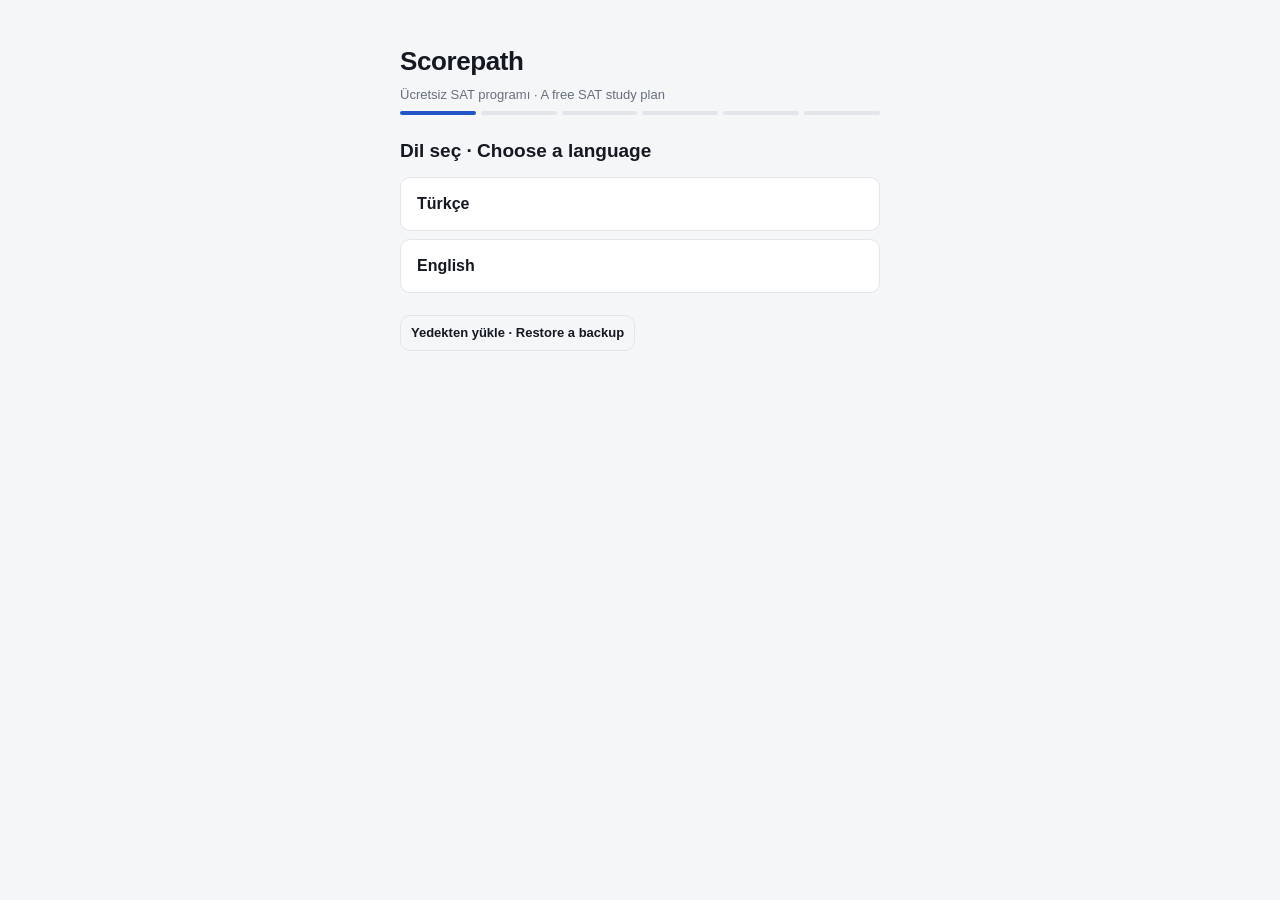
==== commit 45268e94: "Rename to Scorepath, feedback by email (v1.2.0) - App name, title, manifest, share image, privacy pa" ====
--- a/public/index.html
+++ b/public/index.html
@@ -3,7 +3,7 @@
 <head>
 <meta charset="utf-8">
 <meta name="viewport" content="width=device-width,initial-scale=1,viewport-fit=cover">
-<title>Prepline</title>
+<title>Scorepath</title>
 <meta name="description" content="A free daily SAT study plan: vocabulary, grammar lessons with narration, question log and progress tracking. Türkçe ve English.">
 <meta name="theme-color" content="#2255c8">
 <link rel="manifest" href="manifest.json">
@@ -11,7 +11,13 @@
 <link rel="apple-touch-icon" href="icons/icon-192.png">
 <meta name="apple-mobile-web-app-capable" content="yes">
 <meta name="apple-mobile-web-app-status-bar-style" content="default">
-<!-- Cloudflare Web Analytics: paste the snippet from the Cloudflare dashboard here (no cookies, no personal data). -->
+<meta property="og:type" content="website">
+<meta property="og:title" content="Scorepath — free SAT study plan">
+<meta property="og:description" content="Daily plan, narrated grammar lessons, vocabulary and progress tracking. Free, no account. Türkçe / English.">
+<meta property="og:url" content="https://prepline.velikaankayhan.workers.dev/">
+<meta property="og:image" content="https://prepline.velikaankayhan.workers.dev/og.png">
+<meta property="og:image:width" content="1200"><meta property="og:image:height" content="630">
+<meta name="twitter:card" content="summary_large_image">
 <style>
 
 :root{
@@ -237,6 +243,11 @@
 input,select,textarea,button{box-sizing:border-box}
 .row>*{min-width:0}
 
+#updToast{position:fixed;left:50%;transform:translateX(-50%);bottom:calc(86px + env(safe-area-inset-bottom,0px));z-index:40;
+  background:var(--card);border:1px solid var(--line);border-radius:12px;padding:8px 10px 8px 14px;box-shadow:0 8px 24px rgba(0,0,0,.25);
+  display:flex;gap:10px;align-items:center;font-size:14px;white-space:nowrap}
+#updToast.hide{display:none}
+
 </style>
 </head>
 <body>
@@ -261,11 +272,22 @@
   <div id="noteList" style="margin-top:6px"></div>
 </div>
 
+<div id="updToast" class="hide"><span data-i="upd_ready"></span> <button class="sm primary" onclick="location.reload()" data-i="upd_btn"></button></div>
 <div id="ob" class="hide"><div class="obw" id="obBox"></div></div>
 
 <main>
 <section id="s-bugun" class="on">
   <div id="memWarn" class="warn hide" data-i="mem_warn"></div>
+  <div class="card hide" id="instCard">
+    <h2 data-i="inst_title"></h2>
+    <p class="muted" id="instText" style="margin:0 0 10px"></p>
+    <div class="row"><button class="primary" id="instBtn" onclick="doInstall()" data-i="inst_btn"></button><button class="ghost" onclick="hideInstall()" data-i="inst_later"></button></div>
+  </div>
+  <div class="card hide" id="bkCard">
+    <h2 data-i="bk_title"></h2>
+    <p class="muted" id="bkText" style="margin:0 0 10px"></p>
+    <div class="row"><button class="primary" onclick="exportData()" data-i="s_export"></button><button class="ghost" onclick="snoozeBackup()" data-i="inst_later"></button></div>
+  </div>
   <div class="card">
     <h2 id="todayTitle"></h2>
     <p class="muted" id="nextUp" style="margin:0 0 10px"></p>
@@ -495,7 +517,7 @@
       <p id="verInfo"></p>
       <p data-i="s_local"></p>
       <p data-i="s_disc"></p>
-      <p><span id="srcWrap"><a id="srcLink" href="#" target="_blank" rel="noopener" data-i="s_src"></a> · </span><a href="privacy.html" target="_blank" rel="noopener" data-i="s_priv"></a></p>
+      <p><span id="srcWrap"><a id="srcLink" href="#" target="_blank" rel="noopener" data-i="s_src"></a> · </span><a href="privacy.html" target="_blank" rel="noopener" data-i="s_priv"></a> · <a id="fbLink" href="#" target="_blank" rel="noopener" data-i="s_feedback"></a></p>
     </div>
   </div>
 </section>
@@ -595,7 +617,12 @@
  s_about:"Hakkında",s_ver:"Sürüm {0}",s_local:"Verilerin sadece bu cihazda, tarayıcında saklanır. Hesap yok, sunucuya bir şey gönderilmez. Cihaz değiştirirken \"Yedek al\" kullan.",
  s_disc:"Bu uygulama College Board ile bağlantılı değildir. SAT, College Board'un tescilli markasıdır.",s_src:"Açık kaynak",s_priv:"Gizlilik",
  mem_warn:"Veritabanı açılamadı — bu görünümde veriler kalıcı değil. Gizli sekmedeysen normal sekmede aç.",
- tagline:"SAT için ücretsiz günlük program"
+ tagline:"SAT için ücretsiz günlük program",
+ inst_title:"Telefonuna yükle",inst_android:"Uygulama gibi açılır, çevrimdışı da çalışır.",inst_btn:"Yükle",inst_later:"Sonra",
+ inst_ios:"Safari'de alttaki Paylaş düğmesine (□↑) bas, sonra \"Ana Ekrana Ekle\".",
+ upd_ready:"Yeni sürüm hazır.",upd_btn:"Yenile",
+ bk_title:"Yedek almayı unutma",bk_text:"Verilerin sadece bu cihazda. Telefon kaybolursa ya da tarayıcı verisi silinirse gider. Son yedek: {0}.",bk_never:"hiç",
+ s_feedback:"Geri bildirim / hata bildir"
 },
 en:{
  nav_today:"Today",nav_words:"Words",nav_err:"Mistakes",nav_learn:"Learn",nav_math:"Math",nav_prog:"Progress",
@@ -679,7 +706,12 @@
  s_about:"About",s_ver:"Version {0}",s_local:"Your data stays on this device, in your browser. No account, nothing is sent to a server. Use \"Download backup\" when you switch devices.",
  s_disc:"This app is not affiliated with College Board. SAT is a trademark registered by College Board.",s_src:"Open source",s_priv:"Privacy",
  mem_warn:"Could not open the database — data will not be saved in this view. If you are in a private window, open a normal one.",
- tagline:"A free daily SAT study plan"
+ tagline:"A free daily SAT study plan",
+ inst_title:"Install on your phone",inst_android:"Opens like an app and works offline.",inst_btn:"Install",inst_later:"Later",
+ inst_ios:"In Safari, tap the Share button (□↑) at the bottom, then \"Add to Home Screen\".",
+ upd_ready:"A new version is ready.",upd_btn:"Reload",
+ bk_title:"Don't forget a backup",bk_text:"Your data lives only on this device. If you lose the phone or clear browser data, it is gone. Last backup: {0}.",bk_never:"never",
+ s_feedback:"Feedback / report a bug"
 }};
 
 /* içerik / content — generated by mkcontent.py */
@@ -799,9 +831,10 @@
 
 "use strict";
 /* ---------- yapılandırma / config ---------- */
-var APP_NAME="Prepline";          /* geçici isim / working name — change in one place */
-var APP_VER="1.0.1";
-var SRC_URL="https://github.com/velikaankayhan-stack/prepline";                    /* GitHub repo URL, fill after publishing */
+var APP_NAME="Scorepath";
+var APP_VER="1.2.0";
+var SRC_URL="https://github.com/velikaankayhan-stack/prepline";
+var FEEDBACK_URL="mailto:velikaankayhan@proton.me?subject=Scorepath%20feedback";                    /* GitHub repo URL, fill after publishing */
 var QB_URL="https://satsuitequestionbank.collegeboard.org/";
 var BB_URL="https://bluebook.collegeboard.org/";
 var SNE_URL="https://www.snexplores.org/";
@@ -849,7 +882,7 @@
 function openDB(){
   return new Promise(function(res){
     var r;
-    try{ r=indexedDB.open("prepline",1); }catch(e){ MEM=true; return res(); }
+    try{ r=indexedDB.open("prepline",1)   /* eski ad korunur: mevcut kullanıcıların verisi kaybolmasın */; }catch(e){ MEM=true; return res(); }
     r.onupgradeneeded=function(e){
       var d=e.target.result;
       ["words","errors","tests"].forEach(function(s){ if(!d.objectStoreNames.contains(s)) d.createObjectStore(s,{keyPath:"id",autoIncrement:true}); });
@@ -1814,6 +1847,7 @@
   var th=t("themes"); chips("chTheme",[["",th[0]],["light",th[1]],["dark",th[2]],["amoled",th[3]]],S.theme,"setTheme");
   $("verInfo").textContent=APP_NAME+" · "+t("s_ver",APP_VER)+(MEM?" · memory":"");
   if(SRC_URL) $("srcLink").href=SRC_URL; else $("srcWrap").style.display="none";
+  if(FEEDBACK_URL) $("fbLink").href=FEEDBACK_URL; else $("fbLink").style.display="none";
 }
 function setLang(l){ LANG=l; S.prof.lang=l; if(l==="tr") S.prof.esl=true; saveProf().then(function(){ applyI18n(); renderAll(); }); }
 function examSelChange(){ var v=$("examSel").value; if(v==="other"){ $("examDate").classList.remove("hide"); $("examDate").focus(); } else saveExam(v); }
@@ -1828,7 +1862,7 @@
 function applyTheme(){ if(S.theme) document.documentElement.setAttribute("data-theme",S.theme); else document.documentElement.removeAttribute("data-theme"); }
 
 /* ---------- yedek / backup ---------- */
-var KV_KEYS=["prof","tasks","inbox","qlog","roots","gram","theme","showTr","revLimit","newLimit","mathDrip"];
+var KV_KEYS=["lastBackup","prof","tasks","inbox","qlog","roots","gram","theme","showTr","revLimit","newLimit","mathDrip"];
 function exportData(){
   var d={app:APP_NAME,v:APP_VER,at:new Date().toISOString(),words:S.words,errors:S.errors,tests:S.tests,learned:S.learned,kv:{}};
   Promise.all(KV_KEYS.map(function(k){ return getKV(k,null).then(function(v){ d.kv[k]=v; }); })).then(function(){
@@ -1837,6 +1871,7 @@
     a.download=slug(APP_NAME)+"-backup-"+todayStr()+".json";
     document.body.appendChild(a); a.click(); document.body.removeChild(a);
     setTimeout(function(){ URL.revokeObjectURL(a.href); },2000);
+    setKV("lastBackup",todayStr()).then(renderBackup);
   });
 }
 function wipe(){ return Promise.all(["words","errors","tests","learned","kv"].map(sClear)); }
@@ -1859,6 +1894,41 @@
   };
   fr.readAsText(f);
 }
+/* ---------- yükleme düğmesi, güncelleme, yedek hatırlatma / install, update, backup reminder ---------- */
+var INST_EVT=null;
+function isStandalone(){ return (window.matchMedia&&matchMedia("(display-mode: standalone)").matches)||navigator.standalone===true; }
+function isIOS(){ return /iphone|ipad|ipod/i.test(navigator.userAgent)||(navigator.platform==="MacIntel"&&navigator.maxTouchPoints>1); }
+window.addEventListener("beforeinstallprompt",function(e){ e.preventDefault(); INST_EVT=e; renderInstall(); });
+window.addEventListener("appinstalled",function(){ INST_EVT=null; renderInstall(); });
+function renderInstall(){
+  var c=$("instCard"); if(!c||!S.prof) return;
+  var hidden=false; try{ hidden=localStorage.getItem("instHide")===todayStr().slice(0,7); }catch(e){}
+  var show=!isStandalone() && !hidden && (INST_EVT || isIOS());
+  c.classList.toggle("hide",!show);
+  if(!show) return;
+  $("instText").textContent=INST_EVT?t("inst_android"):t("inst_ios");
+  $("instBtn").classList.toggle("hide",!INST_EVT);
+}
+function doInstall(){ if(!INST_EVT) return; INST_EVT.prompt(); INST_EVT.userChoice.then(function(){ INST_EVT=null; renderInstall(); }); }
+function hideInstall(){ try{ localStorage.setItem("instHide",todayStr().slice(0,7)); }catch(e){} renderInstall(); }  /* bir ay sorma */
+function renderBackup(){
+  var c=$("bkCard"); if(!c||!S.prof) return;
+  getKV("lastBackup",null).then(function(lb){
+    var ref=lb||S.prof.start, due=daysBetween(ref,todayStr())>=14 && (S.words.length>=15||S.errors.length>=5||S.tests.length>=2);
+    getKV("bkSnooze",null).then(function(sn){
+      var show=due && !(sn && daysBetween(sn,todayStr())<3);
+      c.classList.toggle("hide",!show);
+      if(show) $("bkText").textContent=t("bk_text",lb?fmtDate(lb):t("bk_never"));
+    });
+  });
+}
+function snoozeBackup(){ setKV("bkSnooze",todayStr()).then(renderBackup); }
+function initUpdates(){
+  if(!("serviceWorker" in navigator)) return;
+  var had=!!navigator.serviceWorker.controller;
+  navigator.serviceWorker.addEventListener("controllerchange",function(){ if(had) $("updToast").classList.remove("hide"); });
+}
+
 function resetAll(){ if(!confirm(t("s_reset_q"))) return; wipe().then(function(){ location.reload(); }); }
 
 /* ---------- ilk kurulum / onboarding ---------- */
@@ -1951,6 +2021,7 @@
   $("btnTureng").classList.toggle("hide",LANG!=="tr");
   renderToday(); renderWords(); renderChips(); renderErrors(); renderLearn(); renderProgress();
   renderSettings(); renderMath(); renderNotes(); renderQlog(); renderRoots(); renderGram();
+  renderInstall(); renderBackup();
 }
 function boot2(){
   return getKV("prof",null).then(function(p){
@@ -1966,7 +2037,7 @@
     return boot2();
   });
   if("serviceWorker" in navigator && /^https?:$/.test(location.protocol) && window.self===window.top){
-    try{ navigator.serviceWorker.register("sw.js").catch(function(){}); }catch(e){}
+    try{ initUpdates(); navigator.serviceWorker.register("sw.js").catch(function(){}); }catch(e){}
   }
 }
 var LAST_DAY=null;
